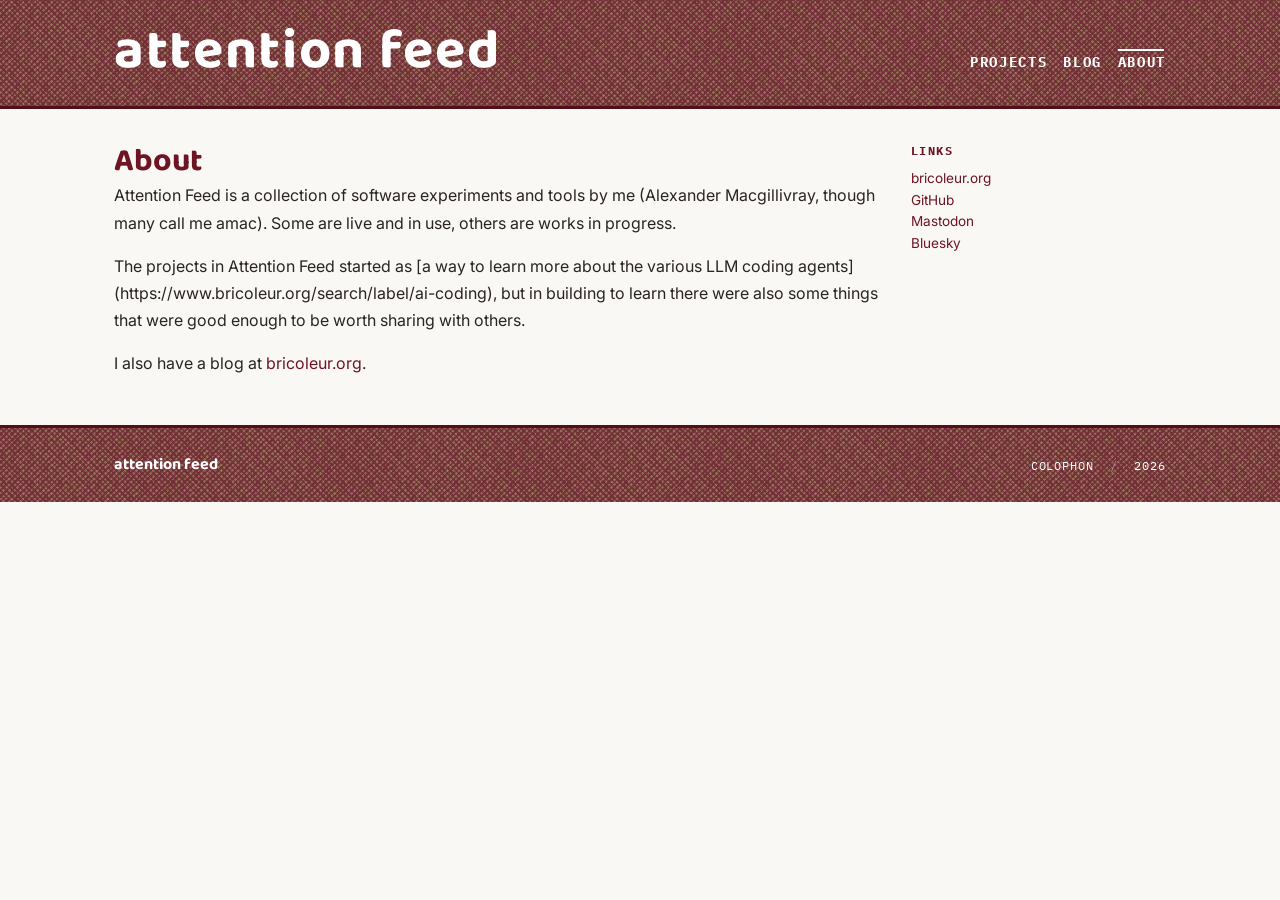
==== about/index.html @ c85bebb9 "deploy: amac0/attentionfeed-homepage@1916b264f7fe1c40ddc8b1e93545f2f1f9b22d26" ====
<!DOCTYPE html><html lang="en"> <head><meta charset="UTF-8"><meta name="viewport" content="width=device-width, initial-scale=1.0"><title>About — Attention Feed</title><link rel="preconnect" href="https://fonts.googleapis.com"><link rel="preconnect" href="https://fonts.gstatic.com" crossorigin><link href="https://fonts.googleapis.com/css2?family=Baloo+2:wght@700&family=Inter:wght@400;700&family=IBM+Plex+Mono:wght@400;700&display=swap" rel="stylesheet"><link rel="stylesheet" href="/_astro/BaseLayout.Ck1KmaOR.css">
<style>p[data-astro-cid-kh7btl4r]{margin-bottom:var(--space-4);line-height:1.7}
</style></head> <body> <header class="site-header" data-astro-cid-3ef6ksr2> <div class="site-header-bg" data-astro-cid-3ef6ksr2></div> <div class="header-inner" data-astro-cid-3ef6ksr2> <a href="/" class="site-title" data-astro-cid-3ef6ksr2>attention feed</a> <nav class="site-nav" aria-label="Main navigation" data-astro-cid-3ef6ksr2> <button class="nav-toggle" aria-expanded="false" aria-controls="nav-menu" data-astro-cid-3ef6ksr2> <span class="nav-toggle-label" data-astro-cid-3ef6ksr2>About</span> <span class="nav-toggle-arrow" aria-hidden="true" data-astro-cid-3ef6ksr2>▾</span> </button> <ul id="nav-menu" class="nav-menu" data-astro-cid-3ef6ksr2> <li data-astro-cid-3ef6ksr2> <a href="/" class="nav-link" data-astro-cid-3ef6ksr2> Projects </a> </li><li data-astro-cid-3ef6ksr2> <a href="/blog" class="nav-link" data-astro-cid-3ef6ksr2> Blog </a> </li><li data-astro-cid-3ef6ksr2> <a href="/about" class="nav-link active" aria-current="page" data-astro-cid-3ef6ksr2> About </a> </li> </ul> </nav> </div> </header>  <script type="module">const t=document.querySelector(".nav-toggle"),n=document.querySelector(".nav-menu");t?.addEventListener("click",()=>{const e=n?.classList.toggle("open");t.setAttribute("aria-expanded",String(e))});document.addEventListener("click",e=>{!t?.contains(e.target)&&!n?.contains(e.target)&&(n?.classList.remove("open"),t?.setAttribute("aria-expanded","false"))});</script>  <div class="page-layout" data-astro-cid-kh7btl4r> <main class="main-content" data-astro-cid-kh7btl4r> <h1 data-astro-cid-kh7btl4r>About</h1> <p data-astro-cid-kh7btl4r>
Attention Feed is a collection of software experiments and tools
                by me (Alexander Macgillivray, though many call me amac). Some
                are live and in use, others are works in progress.
</p> <p data-astro-cid-kh7btl4r>
The projects in Attention Feed started as [a way to learn more
                about the various LLM coding
                agents](https://www.bricoleur.org/search/label/ai-coding), but
                in building to learn there were also some things that were good
                enough to be worth sharing with others.
</p> <p data-astro-cid-kh7btl4r>
I also have a blog at <a href="https://www.bricoleur.org/" data-astro-cid-kh7btl4r>bricoleur.org</a>.
</p> </main> <aside class="sidebar">  <div class="sidebar-widget"> <h4>Links</h4> <div><a href="https://www.bricoleur.org/" target="_blank" rel="noopener">bricoleur.org</a></div><div><a href="https://github.com/" target="_blank" rel="noopener">GitHub</a></div><div><a href="https://mastodon.social/" target="_blank" rel="noopener">Mastodon</a></div><div><a href="https://bsky.app/" target="_blank" rel="noopener">Bluesky</a></div> </div>  </aside> </div>  <footer class="site-footer" data-astro-cid-sz7xmlte> <div class="footer-inner" data-astro-cid-sz7xmlte> <span class="footer-name" data-astro-cid-sz7xmlte>attention feed</span> <span class="footer-links" data-astro-cid-sz7xmlte> <a href="/colophon" data-astro-cid-sz7xmlte>Colophon</a> <span class="separator" data-astro-cid-sz7xmlte>/</span> <span data-astro-cid-sz7xmlte>2026</span> </span> </div> </footer> </body></html>
---- _astro/BaseLayout.Ck1KmaOR.css ----
.site-header[data-astro-cid-3ef6ksr2]{position:relative;border-bottom:3px solid #501018;z-index:100}.site-header-bg[data-astro-cid-3ef6ksr2]{position:absolute;inset:0;overflow:hidden;z-index:0}.site-header-bg[data-astro-cid-3ef6ksr2]:before{content:"";position:absolute;top:50%;left:50%;width:300vmax;height:300vmax;background-color:var(--color-benday-bg);background-image:var(--benday-pattern);background-repeat:repeat;transform:translate(-50%,-50%) rotate(45deg)}.header-inner[data-astro-cid-3ef6ksr2]{position:relative;z-index:1;max-width:1100px;margin:0 auto;padding:var(--space-5) var(--space-5);display:flex;align-items:baseline;justify-content:space-between}.site-title[data-astro-cid-3ef6ksr2]{font-family:"Baloo 2",cursive;font-weight:700;font-size:var(--text-3xl);letter-spacing:.03em;color:#fff;text-decoration:none;line-height:1}.site-title[data-astro-cid-3ef6ksr2]:hover{text-decoration:none}.nav-menu[data-astro-cid-3ef6ksr2]{list-style:none;display:flex;gap:0}.nav-link[data-astro-cid-3ef6ksr2]{font-family:IBM Plex Mono,monospace;font-weight:700;font-size:var(--text-sm);text-transform:uppercase;letter-spacing:.12em;color:#fff;text-decoration:none;opacity:1;padding:var(--space-2) 0 var(--space-2) var(--space-4);display:inline-block}.nav-link[data-astro-cid-3ef6ksr2]:hover{opacity:1;text-decoration:none}.nav-link[data-astro-cid-3ef6ksr2].active{opacity:1;position:relative}.nav-link[data-astro-cid-3ef6ksr2].active:before{content:"";position:absolute;top:.35em;left:var(--space-4);right:.12em;height:2px;background:#fff}.nav-toggle[data-astro-cid-3ef6ksr2]{display:none;background:none;border:none;color:#fff;font-family:IBM Plex Mono,monospace;font-weight:400;font-size:var(--text-sm);text-transform:uppercase;letter-spacing:.12em;cursor:pointer;gap:var(--space-1);align-items:center;padding:var(--space-2) 0}@media(max-width:768px){.header-inner[data-astro-cid-3ef6ksr2]{padding:var(--space-4) var(--space-5)}.site-title[data-astro-cid-3ef6ksr2]{font-size:var(--text-2xl)}.nav-toggle[data-astro-cid-3ef6ksr2]{display:flex}.nav-menu[data-astro-cid-3ef6ksr2]{display:none;position:absolute;top:100%;right:var(--space-5);flex-direction:column;overflow:hidden;padding:var(--space-2) 0;box-shadow:0 4px 8px #0003;z-index:9999;background-color:var(--color-bg)}.nav-link[data-astro-cid-3ef6ksr2]{color:var(--color-primary)}.nav-link[data-astro-cid-3ef6ksr2].active:before{display:none}.nav-menu[data-astro-cid-3ef6ksr2].open{display:flex}.nav-menu[data-astro-cid-3ef6ksr2] li[data-astro-cid-3ef6ksr2]{padding:var(--space-1) var(--space-4)}.header-inner[data-astro-cid-3ef6ksr2]{position:relative}}.site-footer[data-astro-cid-sz7xmlte]{position:relative;overflow:hidden;border-top:3px solid #501018;font-family:IBM Plex Mono,monospace;font-size:var(--text-xs);color:#fff}.site-footer[data-astro-cid-sz7xmlte]:before{content:"";position:absolute;top:50%;left:50%;width:300vmax;height:300vmax;background-color:var(--color-benday-bg);background-image:var(--benday-pattern);background-repeat:repeat;transform:translate(-50%,-50%) rotate(45deg);z-index:0}.footer-inner[data-astro-cid-sz7xmlte]{position:relative;z-index:1;max-width:1100px;margin:0 auto;padding:var(--space-5) var(--space-5);display:flex;justify-content:space-between;align-items:center}.footer-name[data-astro-cid-sz7xmlte]{font-family:"Baloo 2",cursive;font-weight:700;font-size:var(--text-base);color:#fff}.footer-links[data-astro-cid-sz7xmlte]{text-transform:uppercase;letter-spacing:.08em}.separator[data-astro-cid-sz7xmlte]{margin:0 var(--space-2);opacity:.4}a[data-astro-cid-sz7xmlte]{color:#fff}a[data-astro-cid-sz7xmlte]:hover{color:#fff;text-decoration:none}:root{--color-primary: #6e1423;--color-benday-bg: #A08060;--benday-pattern: url(data:image/svg+xml,%3Csvg%20xmlns%3D%22http%3A%2F%2Fwww.w3.org%2F2000%2Fsvg%22%20width%3D%2220%22%20height%3D%2220%22%3E%3Cpath%20d%3D%22M1.32%2C-0.43%20Q1.98%2C-0.62%202.64%2C-0.43%20Q3.30%2C-0.24%203.80%2C0.24%20Q4.29%2C0.72%204.51%2C1.39%20Q4.72%2C2.05%204.52%2C2.73%20Q4.31%2C3.40%203.83%2C3.91%20Q3.34%2C4.41%202.66%2C4.58%20Q1.98%2C4.75%201.29%2C4.59%20Q0.61%2C4.43%200.14%2C3.91%20Q-0.33%2C3.38%20-0.51%2C2.72%20Q-0.69%2C2.05%20-0.55%2C1.37%20Q-0.40%2C0.68%200.13%2C0.22%20Q0.66%2C-0.24%201.32%2C-0.43Z%22%20fill%3D%22%23722F37%22%20opacity%3D%220.05%22%2F%3E%3Cpath%20d%3D%22M1.37%2C-0.10%20Q1.98%2C-0.14%202.51%2C0.04%20Q3.04%2C0.22%203.59%2C0.51%20Q4.13%2C0.81%204.10%2C1.43%20Q4.06%2C2.05%203.99%2C2.61%20Q3.91%2C3.17%203.54%2C3.64%20Q3.17%2C4.11%202.57%2C4.11%20Q1.98%2C4.11%201.42%2C4.05%20Q0.86%2C3.99%200.60%2C3.50%20Q0.33%2C3.01%20-0.00%2C2.53%20Q-0.33%2C2.05%20-0.04%2C1.56%20Q0.26%2C1.06%200.51%2C0.50%20Q0.76%2C-0.06%201.37%2C-0.10Z%22%20fill%3D%22%23722F37%22%2F%3E%3Cpath%20d%3D%22M5.29%2C-0.42%20Q5.95%2C-0.54%206.59%2C-0.39%20Q7.22%2C-0.24%207.68%2C0.23%20Q8.14%2C0.70%208.33%2C1.34%20Q8.53%2C1.97%208.36%2C2.62%20Q8.19%2C3.26%207.72%2C3.75%20Q7.25%2C4.23%206.60%2C4.41%20Q5.95%2C4.59%205.30%2C4.40%20Q4.65%2C4.22%204.20%2C3.73%20Q3.75%2C3.24%203.58%2C2.60%20Q3.42%2C1.97%203.58%2C1.33%20Q3.74%2C0.69%204.19%2C0.20%20Q4.64%2C-0.30%205.29%2C-0.42Z%22%20fill%3D%22%23722F37%22%20opacity%3D%220.05%22%2F%3E%3Cpath%20d%3D%22M5.45%2C0.14%20Q5.95%2C0.03%206.46%2C0.11%20Q6.98%2C0.19%207.22%2C0.64%20Q7.46%2C1.09%207.73%2C1.53%20Q8.00%2C1.97%207.87%2C2.49%20Q7.74%2C3.00%207.31%2C3.29%20Q6.87%2C3.57%206.41%2C3.90%20Q5.95%2C4.23%205.42%2C4.02%20Q4.89%2C3.81%204.49%2C3.42%20Q4.09%2C3.04%203.84%2C2.50%20Q3.59%2C1.97%203.90%2C1.46%20Q4.20%2C0.96%204.58%2C0.61%20Q4.96%2C0.26%205.45%2C0.14Z%22%20fill%3D%22%23722F37%22%2F%3E%3Cpath%20d%3D%22M9.44%2C-0.34%20Q10.04%2C-0.52%2010.64%2C-0.34%20Q11.24%2C-0.16%2011.70%2C0.27%20Q12.15%2C0.70%2012.29%2C1.31%20Q12.43%2C1.92%2012.28%2C2.52%20Q12.14%2C3.13%2011.69%2C3.57%20Q11.24%2C4.00%2010.64%2C4.22%20Q10.04%2C4.43%209.42%2C4.25%20Q8.80%2C4.07%208.39%2C3.59%20Q7.99%2C3.10%207.76%2C2.51%20Q7.53%2C1.92%207.75%2C1.32%20Q7.96%2C0.72%208.40%2C0.28%20Q8.85%2C-0.15%209.44%2C-0.34Z%22%20fill%3D%22%23722F37%22%20opacity%3D%220.05%22%2F%3E%3Cpath%20d%3D%22M9.63%2C0.13%20Q10.04%2C-0.23%2010.55%2C-0.03%20Q11.05%2C0.17%2011.48%2C0.51%20Q11.91%2C0.84%2011.92%2C1.38%20Q11.93%2C1.92%2011.71%2C2.34%20Q11.49%2C2.76%2011.33%2C3.31%20Q11.16%2C3.86%2010.60%2C3.75%20Q10.04%2C3.63%209.52%2C3.68%20Q9.00%2C3.73%208.72%2C3.29%20Q8.44%2C2.84%208.34%2C2.38%20Q8.23%2C1.92%208.42%2C1.50%20Q8.61%2C1.09%208.91%2C0.79%20Q9.22%2C0.50%209.63%2C0.13Z%22%20fill%3D%22%23722F37%22%2F%3E%3Cpath%20d%3D%22M13.33%2C-0.46%20Q13.99%2C-0.59%2014.64%2C-0.43%20Q15.29%2C-0.28%2015.76%2C0.19%20Q16.24%2C0.67%2016.43%2C1.31%20Q16.63%2C1.96%2016.41%2C2.60%20Q16.20%2C3.24%2015.74%2C3.72%20Q15.28%2C4.20%2014.64%2C4.37%20Q13.99%2C4.55%2013.35%2C4.37%20Q12.71%2C4.19%2012.21%2C3.73%20Q11.71%2C3.28%2011.59%2C2.62%20Q11.48%2C1.96%2011.62%2C1.32%20Q11.77%2C0.68%2012.22%2C0.17%20Q12.66%2C-0.33%2013.33%2C-0.46Z%22%20fill%3D%22%23722F37%22%20opacity%3D%220.05%22%2F%3E%3Cpath%20d%3D%22M13.47%2C0.08%20Q13.99%2C-0.01%2014.57%2C-0.03%20Q15.15%2C-0.05%2015.42%2C0.47%20Q15.69%2C0.98%2015.94%2C1.47%20Q16.20%2C1.96%2015.87%2C2.41%20Q15.55%2C2.86%2015.34%2C3.40%20Q15.13%2C3.93%2014.56%2C4.08%20Q13.99%2C4.24%2013.55%2C3.87%20Q13.10%2C3.50%2012.68%2C3.23%20Q12.25%2C2.97%2012.03%2C2.46%20Q11.80%2C1.96%2011.89%2C1.38%20Q11.98%2C0.80%2012.47%2C0.48%20Q12.95%2C0.17%2013.47%2C0.08Z%22%20fill%3D%22%23722F37%22%2F%3E%3Cpath%20d%3D%22M17.45%2C-0.40%20Q18.08%2C-0.57%2018.71%2C-0.42%20Q19.35%2C-0.26%2019.77%2C0.23%20Q20.18%2C0.72%2020.39%2C1.33%20Q20.59%2C1.94%2020.42%2C2.56%20Q20.26%2C3.19%2019.78%2C3.63%20Q19.31%2C4.06%2018.69%2C4.24%20Q18.08%2C4.42%2017.47%2C4.24%20Q16.86%2C4.05%2016.40%2C3.61%20Q15.94%2C3.17%2015.77%2C2.55%20Q15.61%2C1.94%2015.79%2C1.33%20Q15.97%2C0.72%2016.40%2C0.24%20Q16.83%2C-0.23%2017.45%2C-0.40Z%22%20fill%3D%22%23722F37%22%20opacity%3D%220.05%22%2F%3E%3Cpath%20d%3D%22M17.53%2C-0.05%20Q18.08%2C-0.15%2018.61%2C-0.02%20Q19.13%2C0.11%2019.39%2C0.57%20Q19.64%2C1.03%2019.96%2C1.48%20Q20.27%2C1.94%2019.98%2C2.40%20Q19.69%2C2.87%2019.36%2C3.21%20Q19.02%2C3.56%2018.55%2C3.67%20Q18.08%2C3.78%2017.56%2C3.76%20Q17.04%2C3.73%2016.79%2C3.28%20Q16.53%2C2.83%2016.24%2C2.38%20Q15.95%2C1.94%2016.28%2C1.51%20Q16.62%2C1.09%2016.80%2C0.57%20Q16.99%2C0.04%2017.53%2C-0.05Z%22%20fill%3D%22%23722F37%22%2F%3E%3Cpath%20d%3D%22M1.34%2C3.47%20Q2.01%2C3.29%202.66%2C3.48%20Q3.32%2C3.67%203.83%2C4.14%20Q4.33%2C4.60%204.53%2C5.28%20Q4.73%2C5.95%204.56%2C6.64%20Q4.39%2C7.32%203.86%2C7.78%20Q3.32%2C8.23%202.66%2C8.43%20Q2.01%2C8.64%201.32%2C8.47%20Q0.64%2C8.31%200.17%2C7.80%20Q-0.31%2C7.28%20-0.48%2C6.61%20Q-0.66%2C5.95%20-0.48%2C5.28%20Q-0.31%2C4.61%200.19%2C4.13%20Q0.68%2C3.65%201.34%2C3.47Z%22%20fill%3D%22%23722F37%22%20opacity%3D%220.05%22%2F%3E%3Cpath%20d%3D%22M1.46%2C3.79%20Q2.01%2C3.53%202.50%2C3.87%20Q3.00%2C4.22%203.52%2C4.50%20Q4.03%2C4.78%204.08%2C5.36%20Q4.13%2C5.95%204.15%2C6.57%20Q4.17%2C7.20%203.61%2C7.48%20Q3.05%2C7.76%202.53%2C7.94%20Q2.01%2C8.12%201.43%2C8.03%20Q0.86%2C7.94%200.55%2C7.45%20Q0.24%2C6.97%200.20%2C6.46%20Q0.16%2C5.95%200.28%2C5.48%20Q0.40%2C5.02%200.65%2C4.53%20Q0.91%2C4.05%201.46%2C3.79Z%22%20fill%3D%22%23722F37%22%2F%3E%3Cpath%20d%3D%22M5.26%2C3.46%20Q5.93%2C3.22%206.61%2C3.47%20Q7.28%2C3.71%207.81%2C4.18%20Q8.35%2C4.65%208.48%2C5.35%20Q8.61%2C6.04%208.43%2C6.71%20Q8.24%2C7.37%207.77%2C7.90%20Q7.31%2C8.43%206.62%2C8.62%20Q5.93%2C8.82%205.24%2C8.63%20Q4.55%2C8.44%204.09%2C7.91%20Q3.62%2C7.38%203.37%2C6.71%20Q3.12%2C6.04%203.33%2C5.35%20Q3.55%2C4.67%204.07%2C4.19%20Q4.59%2C3.71%205.26%2C3.46Z%22%20fill%3D%22%23722F37%22%20opacity%3D%220.05%22%2F%3E%3Cpath%20d%3D%22M5.43%2C4.06%20Q5.93%2C3.83%206.50%2C3.96%20Q7.06%2C4.09%207.54%2C4.46%20Q8.02%2C4.84%208.01%2C5.44%20Q7.99%2C6.04%207.81%2C6.53%20Q7.63%2C7.02%207.27%2C7.38%20Q6.91%2C7.73%206.42%2C7.96%20Q5.93%2C8.19%205.45%2C7.95%20Q4.97%2C7.72%204.64%2C7.35%20Q4.31%2C6.98%203.85%2C6.51%20Q3.40%2C6.04%203.72%2C5.50%20Q4.04%2C4.95%204.48%2C4.62%20Q4.92%2C4.29%205.43%2C4.06Z%22%20fill%3D%22%23722F37%22%2F%3E%3Cpath%20d%3D%22M9.38%2C3.60%20Q10.02%2C3.40%2010.66%2C3.60%20Q11.31%2C3.80%2011.80%2C4.25%20Q12.30%2C4.70%2012.47%2C5.36%20Q12.65%2C6.02%2012.50%2C6.69%20Q12.35%2C7.36%2011.84%2C7.83%20Q11.33%2C8.29%2010.68%2C8.50%20Q10.02%2C8.70%209.35%2C8.53%20Q8.68%2C8.35%208.20%2C7.85%20Q7.73%2C7.34%207.57%2C6.68%20Q7.41%2C6.02%207.60%2C5.37%20Q7.79%2C4.73%208.27%2C4.26%20Q8.75%2C3.80%209.38%2C3.60Z%22%20fill%3D%22%23722F37%22%20opacity%3D%220.05%22%2F%3E%3Cpath%20d%3D%22M9.48%2C3.91%20Q10.02%2C3.68%2010.53%2C3.97%20Q11.04%2C4.26%2011.50%2C4.58%20Q11.96%2C4.90%2012.02%2C5.46%20Q12.08%2C6.02%2011.93%2C6.52%20Q11.78%2C7.03%2011.45%2C7.48%20Q11.13%2C7.93%2010.58%2C8.16%20Q10.02%2C8.38%209.46%2C8.18%20Q8.89%2C7.97%208.45%2C7.58%20Q8.01%2C7.18%208.11%2C6.60%20Q8.22%2C6.02%208.17%2C5.47%20Q8.13%2C4.92%208.54%2C4.53%20Q8.94%2C4.15%209.48%2C3.91Z%22%20fill%3D%22%23722F37%22%2F%3E%3Cpath%20d%3D%22M13.32%2C3.53%20Q13.98%2C3.36%2014.67%2C3.48%20Q15.35%2C3.61%2015.79%2C4.14%20Q16.23%2C4.68%2016.40%2C5.33%20Q16.57%2C5.97%2016.42%2C6.63%20Q16.27%2C7.29%2015.78%2C7.77%20Q15.30%2C8.25%2014.64%2C8.43%20Q13.98%2C8.61%2013.34%2C8.41%20Q12.69%2C8.21%2012.16%2C7.77%20Q11.64%2C7.33%2011.46%2C6.65%20Q11.29%2C5.97%2011.46%2C5.29%20Q11.62%2C4.61%2012.14%2C4.15%20Q12.67%2C3.69%2013.32%2C3.53Z%22%20fill%3D%22%23722F37%22%20opacity%3D%220.05%22%2F%3E%3Cpath%20d%3D%22M13.48%2C4.17%20Q13.98%2C4.10%2014.43%2C4.26%20Q14.88%2C4.43%2015.47%2C4.60%20Q16.06%2C4.77%2016.23%2C5.37%20Q16.39%2C5.97%2016.16%2C6.54%20Q15.93%2C7.10%2015.51%2C7.49%20Q15.09%2C7.88%2014.53%2C8.14%20Q13.98%2C8.40%2013.51%2C8.00%20Q13.04%2C7.60%2012.57%2C7.33%20Q12.10%2C7.06%2011.98%2C6.52%20Q11.86%2C5.97%2012.05%2C5.47%20Q12.24%2C4.97%2012.61%2C4.60%20Q12.98%2C4.24%2013.48%2C4.17Z%22%20fill%3D%22%23722F37%22%2F%3E%3Cpath%20d%3D%22M17.42%2C3.57%20Q18.06%2C3.35%2018.71%2C3.55%20Q19.36%2C3.76%2019.87%2C4.22%20Q20.38%2C4.67%2020.50%2C5.34%20Q20.61%2C6.01%2020.51%2C6.69%20Q20.40%2C7.36%2019.88%2C7.80%20Q19.35%2C8.25%2018.71%2C8.44%20Q18.06%2C8.63%2017.43%2C8.43%20Q16.79%2C8.22%2016.29%2C7.77%20Q15.78%2C7.33%2015.64%2C6.67%20Q15.49%2C6.01%2015.62%2C5.34%20Q15.74%2C4.67%2016.26%2C4.23%20Q16.78%2C3.78%2017.42%2C3.57Z%22%20fill%3D%22%23722F37%22%20opacity%3D%220.05%22%2F%3E%3Cpath%20d%3D%22M17.50%2C3.85%20Q18.06%2C3.64%2018.64%2C3.83%20Q19.22%2C4.01%2019.42%2C4.56%20Q19.61%2C5.12%2019.95%2C5.56%20Q20.28%2C6.01%2020.22%2C6.61%20Q20.15%2C7.22%2019.60%2C7.47%20Q19.06%2C7.73%2018.56%2C8.06%20Q18.06%2C8.39%2017.59%2C8.02%20Q17.12%2C7.66%2016.64%2C7.38%20Q16.17%2C7.10%2015.97%2C6.56%20Q15.77%2C6.01%2016.12%2C5.55%20Q16.47%2C5.09%2016.70%2C4.58%20Q16.94%2C4.06%2017.50%2C3.85Z%22%20fill%3D%22%23722F37%22%2F%3E%3Cpath%20d%3D%22M1.36%2C7.63%20Q1.99%2C7.44%202.63%2C7.62%20Q3.27%2C7.81%203.76%2C8.26%20Q4.24%2C8.72%204.41%2C9.37%20Q4.58%2C10.02%204.36%2C10.64%20Q4.14%2C11.26%203.69%2C11.73%20Q3.25%2C12.20%202.62%2C12.35%20Q1.99%2C12.50%201.34%2C12.39%20Q0.69%2C12.27%200.27%2C11.77%20Q-0.15%2C11.26%20-0.33%2C10.64%20Q-0.51%2C10.02%20-0.37%2C9.38%20Q-0.24%2C8.74%200.24%2C8.28%20Q0.72%2C7.83%201.36%2C7.63Z%22%20fill%3D%22%23722F37%22%20opacity%3D%220.05%22%2F%3E%3Cpath%20d%3D%22M1.49%2C8.27%20Q1.99%2C8.25%202.48%2C8.29%20Q2.96%2C8.34%203.37%2C8.66%20Q3.78%2C8.99%203.83%2C9.51%20Q3.87%2C10.02%203.85%2C10.56%20Q3.83%2C11.09%203.40%2C11.40%20Q2.96%2C11.71%202.48%2C11.77%20Q1.99%2C11.82%201.53%2C11.73%20Q1.06%2C11.63%200.58%2C11.37%20Q0.09%2C11.12%200.17%2C10.57%20Q0.24%2C10.02%200.34%2C9.58%20Q0.44%2C9.13%200.72%2C8.71%20Q0.99%2C8.30%201.49%2C8.27Z%22%20fill%3D%22%23722F37%22%2F%3E%3Cpath%20d%3D%22M5.32%2C7.74%20Q5.95%2C7.58%206.61%2C7.69%20Q7.27%2C7.81%207.73%2C8.31%20Q8.18%2C8.81%208.37%2C9.46%20Q8.56%2C10.10%208.37%2C10.75%20Q8.19%2C11.40%207.70%2C11.84%20Q7.21%2C12.29%206.58%2C12.45%20Q5.95%2C12.62%205.29%2C12.49%20Q4.64%2C12.37%204.16%2C11.89%20Q3.68%2C11.41%203.52%2C10.76%20Q3.35%2C10.10%203.53%2C9.46%20Q3.71%2C8.81%204.20%2C8.36%20Q4.68%2C7.91%205.32%2C7.74Z%22%20fill%3D%22%23722F37%22%20opacity%3D%220.05%22%2F%3E%3Cpath%20d%3D%22M5.43%2C8.08%20Q5.95%2C7.85%206.43%2C8.14%20Q6.92%2C8.43%207.41%2C8.70%20Q7.91%2C8.97%208.08%2C9.54%20Q8.24%2C10.10%207.93%2C10.59%20Q7.62%2C11.07%207.25%2C11.39%20Q6.88%2C11.71%206.41%2C11.87%20Q5.95%2C12.02%205.45%2C11.92%20Q4.96%2C11.81%204.55%2C11.48%20Q4.15%2C11.14%203.89%2C10.62%20Q3.64%2C10.10%203.87%2C9.57%20Q4.10%2C9.04%204.51%2C8.67%20Q4.91%2C8.30%205.43%2C8.08Z%22%20fill%3D%22%23722F37%22%2F%3E%3Cpath%20d%3D%22M9.48%2C7.70%20Q10.10%2C7.48%2010.73%2C7.68%20Q11.36%2C7.88%2011.84%2C8.33%20Q12.32%2C8.78%2012.49%2C9.42%20Q12.66%2C10.07%2012.47%2C10.69%20Q12.28%2C11.32%2011.82%2C11.79%20Q11.36%2C12.26%2010.73%2C12.40%20Q10.10%2C12.55%209.47%2C12.39%20Q8.85%2C12.23%208.37%2C11.78%20Q7.89%2C11.34%207.76%2C10.70%20Q7.63%2C10.07%207.80%2C9.45%20Q7.97%2C8.84%208.41%2C8.38%20Q8.86%2C7.92%209.48%2C7.70Z%22%20fill%3D%22%23722F37%22%20opacity%3D%220.05%22%2F%3E%3Cpath%20d%3D%22M9.63%2C8.10%20Q10.10%2C7.75%2010.67%2C7.91%20Q11.25%2C8.07%2011.45%2C8.62%20Q11.65%2C9.17%2011.92%2C9.62%20Q12.19%2C10.07%2011.93%2C10.52%20Q11.66%2C10.97%2011.39%2C11.40%20Q11.12%2C11.84%2010.61%2C11.91%20Q10.10%2C11.98%209.53%2C11.99%20Q8.97%2C12.01%208.66%2C11.54%20Q8.35%2C11.07%208.26%2C10.57%20Q8.16%2C10.07%208.30%2C9.59%20Q8.44%2C9.11%208.80%2C8.78%20Q9.16%2C8.45%209.63%2C8.10Z%22%20fill%3D%22%23722F37%22%2F%3E%3Cpath%20d%3D%22M13.40%2C7.63%20Q14.06%2C7.51%2014.69%2C7.67%20Q15.32%2C7.83%2015.79%2C8.29%20Q16.26%2C8.75%2016.39%2C9.39%20Q16.53%2C10.02%2016.38%2C10.65%20Q16.23%2C11.27%2015.77%2C11.75%20Q15.32%2C12.22%2014.69%2C12.38%20Q14.06%2C12.55%2013.42%2C12.39%20Q12.78%2C12.23%2012.34%2C11.75%20Q11.90%2C11.27%2011.70%2C10.64%20Q11.49%2C10.02%2011.66%2C9.38%20Q11.83%2C8.74%2012.29%2C8.25%20Q12.75%2C7.76%2013.40%2C7.63Z%22%20fill%3D%22%23722F37%22%20opacity%3D%220.05%22%2F%3E%3Cpath%20d%3D%22M13.63%2C8.34%20Q14.06%2C8.15%2014.57%2C8.19%20Q15.09%2C8.23%2015.42%2C8.64%20Q15.74%2C9.05%2015.79%2C9.54%20Q15.85%2C10.02%2015.83%2C10.53%20Q15.80%2C11.03%2015.44%2C11.41%20Q15.08%2C11.79%2014.57%2C11.89%20Q14.06%2C11.99%2013.58%2C11.82%20Q13.11%2C11.65%2012.78%2C11.31%20Q12.44%2C10.96%2012.12%2C10.49%20Q11.81%2C10.02%2012.17%2C9.58%20Q12.54%2C9.15%2012.87%2C8.84%20Q13.20%2C8.53%2013.63%2C8.34Z%22%20fill%3D%22%23722F37%22%2F%3E%3Cpath%20d%3D%22M17.32%2C7.76%20Q17.92%2C7.61%2018.54%2C7.73%20Q19.16%2C7.84%2019.58%2C8.32%20Q19.99%2C8.80%2020.14%2C9.40%20Q20.30%2C9.99%2020.14%2C10.59%20Q19.99%2C11.19%2019.56%2C11.64%20Q19.13%2C12.09%2018.53%2C12.22%20Q17.92%2C12.36%2017.33%2C12.21%20Q16.73%2C12.06%2016.29%2C11.63%20Q15.85%2C11.19%2015.70%2C10.59%20Q15.55%2C9.99%2015.70%2C9.40%20Q15.86%2C8.80%2016.28%2C8.35%20Q16.71%2C7.90%2017.32%2C7.76Z%22%20fill%3D%22%23722F37%22%20opacity%3D%220.05%22%2F%3E%3Cpath%20d%3D%22M17.46%2C8.20%20Q17.92%2C8.01%2018.39%2C8.20%20Q18.85%2C8.38%2019.16%2C8.74%20Q19.47%2C9.10%2019.59%2C9.55%20Q19.71%2C9.99%2019.71%2C10.51%20Q19.71%2C11.03%2019.23%2C11.23%20Q18.75%2C11.44%2018.34%2C11.80%20Q17.92%2C12.17%2017.38%2C12.02%20Q16.83%2C11.88%2016.66%2C11.35%20Q16.49%2C10.82%2016.11%2C10.41%20Q15.74%2C9.99%2016.07%2C9.56%20Q16.40%2C9.12%2016.70%2C8.76%20Q17.00%2C8.40%2017.46%2C8.20Z%22%20fill%3D%22%23722F37%22%2F%3E%3Cpath%20d%3D%22M1.39%2C11.54%20Q2.07%2C11.41%202.73%2C11.57%20Q3.39%2C11.72%203.88%2C12.20%20Q4.37%2C12.68%204.59%2C13.34%20Q4.81%2C14.01%204.61%2C14.68%20Q4.42%2C15.36%203.89%2C15.81%20Q3.37%2C16.25%202.72%2C16.45%20Q2.07%2C16.65%201.41%2C16.48%20Q0.74%2C16.31%200.27%2C15.81%20Q-0.19%2C15.31%20-0.42%2C14.66%20Q-0.64%2C14.01%20-0.45%2C13.34%20Q-0.25%2C12.67%200.23%2C12.17%20Q0.72%2C11.66%201.39%2C11.54Z%22%20fill%3D%22%23722F37%22%20opacity%3D%220.05%22%2F%3E%3Cpath%20d%3D%22M1.61%2C12.06%20Q2.07%2C11.69%202.67%2C11.81%20Q3.27%2C11.92%203.68%2C12.38%20Q4.08%2C12.84%204.26%2C13.43%20Q4.44%2C14.01%204.14%2C14.52%20Q3.85%2C15.03%203.42%2C15.32%20Q3.00%2C15.61%202.54%2C15.74%20Q2.07%2C15.87%201.47%2C15.98%20Q0.87%2C16.09%200.65%2C15.52%20Q0.43%2C14.95%200.30%2C14.48%20Q0.16%2C14.01%200.28%2C13.52%20Q0.39%2C13.04%200.78%2C12.73%20Q1.16%2C12.43%201.61%2C12.06Z%22%20fill%3D%22%23722F37%22%2F%3E%3Cpath%20d%3D%22M5.41%2C11.63%20Q6.02%2C11.46%206.64%2C11.62%20Q7.26%2C11.77%207.68%2C12.25%20Q8.09%2C12.73%208.31%2C13.33%20Q8.53%2C13.93%208.33%2C14.53%20Q8.12%2C15.14%207.70%2C15.63%20Q7.29%2C16.12%206.65%2C16.25%20Q6.02%2C16.37%205.41%2C16.21%20Q4.80%2C16.04%204.32%2C15.62%20Q3.84%2C15.19%203.72%2C14.56%20Q3.61%2C13.93%203.75%2C13.31%20Q3.89%2C12.70%204.34%2C12.25%20Q4.79%2C11.80%205.41%2C11.63Z%22%20fill%3D%22%23722F37%22%20opacity%3D%220.05%22%2F%3E%3Cpath%20d%3D%22M5.57%2C12.04%20Q6.02%2C11.70%206.57%2C11.86%20Q7.12%2C12.02%207.36%2C12.52%20Q7.60%2C13.02%207.66%2C13.47%20Q7.72%2C13.93%207.61%2C14.36%20Q7.51%2C14.79%207.19%2C15.10%20Q6.87%2C15.41%206.45%2C15.72%20Q6.02%2C16.04%205.53%2C15.84%20Q5.04%2C15.64%204.76%2C15.23%20Q4.48%2C14.82%204.35%2C14.37%20Q4.23%2C13.93%204.32%2C13.46%20Q4.41%2C13.00%204.77%2C12.69%20Q5.12%2C12.37%205.57%2C12.04Z%22%20fill%3D%22%23722F37%22%2F%3E%3Cpath%20d%3D%22M9.23%2C11.54%20Q9.89%2C11.36%2010.58%2C11.49%20Q11.26%2C11.62%2011.71%2C12.16%20Q12.15%2C12.70%2012.35%2C13.35%20Q12.56%2C14.00%2012.35%2C14.65%20Q12.15%2C15.31%2011.67%2C15.79%20Q11.20%2C16.27%2010.54%2C16.51%20Q9.89%2C16.75%209.20%2C16.57%20Q8.51%2C16.39%208.03%2C15.87%20Q7.55%2C15.35%207.40%2C14.68%20Q7.25%2C14.00%207.41%2C13.33%20Q7.57%2C12.66%208.07%2C12.19%20Q8.57%2C11.73%209.23%2C11.54Z%22%20fill%3D%22%23722F37%22%20opacity%3D%220.05%22%2F%3E%3Cpath%20d%3D%22M9.41%2C11.99%20Q9.89%2C11.65%2010.39%2C11.95%20Q10.90%2C12.25%2011.20%2C12.66%20Q11.51%2C13.07%2011.62%2C13.54%20Q11.74%2C14.00%2011.87%2C14.61%20Q12.01%2C15.23%2011.52%2C15.61%20Q11.03%2C15.99%2010.46%2C15.93%20Q9.89%2C15.87%209.38%2C15.82%20Q8.87%2C15.77%208.33%2C15.49%20Q7.79%2C15.22%207.64%2C14.61%20Q7.49%2C14.00%207.71%2C13.44%20Q7.93%2C12.87%208.43%2C12.60%20Q8.93%2C12.34%209.41%2C11.99Z%22%20fill%3D%22%23722F37%22%2F%3E%3Cpath%20d%3D%22M13.30%2C11.72%20Q13.90%2C11.53%2014.52%2C11.69%20Q15.13%2C11.86%2015.54%2C12.33%20Q15.95%2C12.80%2016.15%2C13.39%20Q16.34%2C13.98%2016.16%2C14.57%20Q15.97%2C15.17%2015.53%2C15.61%20Q15.10%2C16.04%2014.50%2C16.24%20Q13.90%2C16.44%2013.29%2C16.26%20Q12.68%2C16.09%2012.27%2C15.62%20Q11.85%2C15.16%2011.68%2C14.57%20Q11.51%2C13.98%2011.67%2C13.38%20Q11.83%2C12.78%2012.27%2C12.34%20Q12.71%2C11.91%2013.30%2C11.72Z%22%20fill%3D%22%23722F37%22%20opacity%3D%220.05%22%2F%3E%3Cpath%20d%3D%22M13.46%2C12.34%20Q13.90%2C12.23%2014.44%2C12.16%20Q14.99%2C12.10%2015.21%2C12.60%20Q15.43%2C13.10%2015.66%2C13.54%20Q15.90%2C13.98%2015.82%2C14.51%20Q15.74%2C15.04%2015.29%2C15.31%20Q14.83%2C15.58%2014.37%2C15.64%20Q13.90%2C15.69%2013.40%2C15.71%20Q12.89%2C15.73%2012.53%2C15.35%20Q12.17%2C14.98%2012.17%2C14.48%20Q12.16%2C13.98%2012.06%2C13.42%20Q11.97%2C12.86%2012.50%2C12.66%20Q13.02%2C12.45%2013.46%2C12.34Z%22%20fill%3D%22%23722F37%22%2F%3E%3Cpath%20d%3D%22M17.36%2C11.53%20Q18.00%2C11.32%2018.67%2C11.46%20Q19.34%2C11.60%2019.77%2C12.13%20Q20.20%2C12.65%2020.41%2C13.29%20Q20.61%2C13.93%2020.44%2C14.58%20Q20.26%2C15.24%2019.78%2C15.71%20Q19.30%2C16.18%2018.65%2C16.33%20Q18.00%2C16.48%2017.34%2C16.34%20Q16.68%2C16.20%2016.23%2C15.71%20Q15.77%2C15.21%2015.59%2C14.57%20Q15.42%2C13.93%2015.61%2C13.30%20Q15.80%2C12.66%2016.27%2C12.20%20Q16.73%2C11.74%2017.36%2C11.53Z%22%20fill%3D%22%23722F37%22%20opacity%3D%220.05%22%2F%3E%3Cpath%20d%3D%22M17.42%2C11.82%20Q18.00%2C11.71%2018.60%2C11.77%20Q19.20%2C11.84%2019.37%2C12.44%20Q19.53%2C13.04%2019.81%2C13.48%20Q20.09%2C13.93%2019.90%2C14.42%20Q19.72%2C14.92%2019.32%2C15.23%20Q18.93%2C15.54%2018.46%2C15.76%20Q18.00%2C15.97%2017.43%2C15.93%20Q16.86%2C15.89%2016.58%2C15.39%20Q16.30%2C14.90%2016.11%2C14.42%20Q15.91%2C13.93%2016.03%2C13.39%20Q16.14%2C12.86%2016.49%2C12.39%20Q16.84%2C11.93%2017.42%2C11.82Z%22%20fill%3D%22%23722F37%22%2F%3E%3Cpath%20d%3D%22M1.30%2C15.64%20Q1.92%2C15.47%202.53%2C15.65%20Q3.14%2C15.82%203.65%2C16.23%20Q4.16%2C16.65%204.32%2C17.29%20Q4.48%2C17.94%204.27%2C18.55%20Q4.05%2C19.17%203.64%2C19.68%20Q3.22%2C20.20%202.57%2C20.35%20Q1.92%2C20.51%201.30%2C20.30%20Q0.68%2C20.09%200.22%2C19.64%20Q-0.24%2C19.19%20-0.43%2C18.56%20Q-0.61%2C17.94%20-0.41%2C17.33%20Q-0.20%2C16.71%200.24%2C16.26%20Q0.69%2C15.80%201.30%2C15.64Z%22%20fill%3D%22%23722F37%22%20opacity%3D%220.05%22%2F%3E%3Cpath%20d%3D%22M1.41%2C15.92%20Q1.92%2C15.67%202.43%2C15.92%20Q2.94%2C16.17%203.32%2C16.54%20Q3.70%2C16.91%203.69%2C17.43%20Q3.69%2C17.94%203.55%2C18.37%20Q3.41%2C18.80%203.12%2C19.16%20Q2.84%2C19.53%202.38%2C19.79%20Q1.92%2C20.06%201.37%2C19.95%20Q0.82%2C19.85%200.52%2C19.39%20Q0.22%2C18.92%20-0.02%2C18.43%20Q-0.27%2C17.94%20-0.07%2C17.42%20Q0.12%2C16.90%200.51%2C16.54%20Q0.90%2C16.17%201.41%2C15.92Z%22%20fill%3D%22%23722F37%22%2F%3E%3Cpath%20d%3D%22M5.48%2C15.63%20Q6.10%2C15.41%206.76%2C15.58%20Q7.42%2C15.74%207.89%2C16.23%20Q8.36%2C16.72%208.53%2C17.37%20Q8.70%2C18.02%208.50%2C18.66%20Q8.31%2C19.29%207.84%2C19.76%20Q7.38%2C20.23%206.74%2C20.42%20Q6.10%2C20.62%205.45%2C20.45%20Q4.80%2C20.28%204.35%2C19.79%20Q3.90%2C19.29%203.70%2C18.66%20Q3.50%2C18.02%203.73%2C17.40%20Q3.95%2C16.78%204.40%2C16.31%20Q4.85%2C15.85%205.48%2C15.63Z%22%20fill%3D%22%23722F37%22%20opacity%3D%220.05%22%2F%3E%3Cpath%20d%3D%22M5.57%2C16.04%20Q6.10%2C15.92%206.61%2C16.09%20Q7.12%2C16.25%207.59%2C16.58%20Q8.05%2C16.90%208.16%2C17.46%20Q8.28%2C18.02%208.13%2C18.56%20Q7.98%2C19.10%207.48%2C19.32%20Q6.97%2C19.53%206.54%2C19.90%20Q6.10%2C20.26%205.52%2C20.15%20Q4.94%2C20.04%204.72%2C19.49%20Q4.50%2C18.95%204.25%2C18.48%20Q3.99%2C18.02%204.28%2C17.58%20Q4.57%2C17.13%204.80%2C16.65%20Q5.04%2C16.17%205.57%2C16.04Z%22%20fill%3D%22%23722F37%22%2F%3E%3Cpath%20d%3D%22M9.30%2C15.53%20Q9.96%2C15.38%2010.59%2C15.58%20Q11.21%2C15.79%2011.71%2C16.22%20Q12.21%2C16.66%2012.37%2C17.31%20Q12.53%2C17.96%2012.37%2C18.60%20Q12.20%2C19.25%2011.72%2C19.72%20Q11.25%2C20.18%2010.60%2C20.32%20Q9.96%2C20.45%209.31%2C20.33%20Q8.66%2C20.21%208.20%2C19.72%20Q7.74%2C19.24%207.55%2C18.60%20Q7.37%2C17.96%207.54%2C17.31%20Q7.72%2C16.66%208.18%2C16.18%20Q8.65%2C15.69%209.30%2C15.53Z%22%20fill%3D%22%23722F37%22%20opacity%3D%220.05%22%2F%3E%3Cpath%20d%3D%22M9.47%2C16.00%20Q9.96%2C15.75%2010.49%2C15.93%20Q11.02%2C16.11%2011.50%2C16.45%20Q11.98%2C16.79%2012.00%2C17.37%20Q12.03%2C17.96%2011.82%2C18.43%20Q11.61%2C18.91%2011.31%2C19.34%20Q11.00%2C19.77%2010.48%2C19.99%20Q9.96%2C20.21%209.41%2C20.03%20Q8.86%2C19.85%208.59%2C19.38%20Q8.31%2C18.91%208.20%2C18.43%20Q8.08%2C17.96%208.11%2C17.43%20Q8.13%2C16.90%208.55%2C16.58%20Q8.98%2C16.25%209.47%2C16.00Z%22%20fill%3D%22%23722F37%22%2F%3E%3Cpath%20d%3D%22M13.26%2C15.55%20Q13.92%2C15.37%2014.58%2C15.56%20Q15.23%2C15.74%2015.71%2C16.23%20Q16.18%2C16.71%2016.35%2C17.36%20Q16.53%2C18.01%2016.36%2C18.67%20Q16.19%2C19.32%2015.70%2C19.79%20Q15.22%2C20.27%2014.57%2C20.46%20Q13.92%2C20.65%2013.28%2C20.44%20Q12.65%2C20.22%2012.20%2C19.74%20Q11.76%2C19.26%2011.54%2C18.64%20Q11.32%2C18.01%2011.51%2C17.37%20Q11.70%2C16.74%2012.15%2C16.23%20Q12.60%2C15.73%2013.26%2C15.55Z%22%20fill%3D%22%23722F37%22%20opacity%3D%220.05%22%2F%3E%3Cpath%20d%3D%22M13.36%2C15.98%20Q13.92%2C15.88%2014.50%2C15.95%20Q15.08%2C16.01%2015.28%2C16.56%20Q15.49%2C17.11%2015.87%2C17.56%20Q16.25%2C18.01%2015.90%2C18.49%20Q15.56%2C18.96%2015.28%2C19.42%20Q15.00%2C19.89%2014.46%2C20.08%20Q13.92%2C20.27%2013.43%2C20.00%20Q12.93%2C19.73%2012.40%2C19.46%20Q11.87%2C19.20%2011.93%2C18.61%20Q11.98%2C18.01%2012.05%2C17.50%20Q12.12%2C16.98%2012.46%2C16.53%20Q12.81%2C16.09%2013.36%2C15.98Z%22%20fill%3D%22%23722F37%22%2F%3E%3Cpath%20d%3D%22M17.49%2C15.74%20Q18.11%2C15.57%2018.71%2C15.77%20Q19.31%2C15.98%2019.79%2C16.39%20Q20.27%2C16.81%2020.40%2C17.43%20Q20.54%2C18.05%2020.40%2C18.67%20Q20.26%2C19.29%2019.81%2C19.76%20Q19.37%2C20.23%2018.74%2C20.36%20Q18.11%2C20.50%2017.52%2C20.30%20Q16.93%2C20.10%2016.44%2C19.70%20Q15.95%2C19.30%2015.78%2C18.68%20Q15.62%2C18.05%2015.80%2C17.44%20Q15.99%2C16.83%2016.43%2C16.37%20Q16.87%2C15.91%2017.49%2C15.74Z%22%20fill%3D%22%23722F37%22%20opacity%3D%220.05%22%2F%3E%3Cpath%20d%3D%22M17.61%2C16.11%20Q18.11%2C15.91%2018.57%2C16.19%20Q19.03%2C16.46%2019.34%2C16.81%20Q19.66%2C17.16%2019.75%2C17.61%20Q19.85%2C18.05%2019.83%2C18.54%20Q19.82%2C19.04%2019.52%2C19.50%20Q19.21%2C19.96%2018.66%2C19.95%20Q18.11%2C19.93%2017.68%2C19.74%20Q17.25%2C19.55%2016.82%2C19.30%20Q16.40%2C19.04%2016.14%2C18.55%20Q15.89%2C18.05%2016.15%2C17.56%20Q16.42%2C17.07%2016.76%2C16.69%20Q17.10%2C16.31%2017.61%2C16.11Z%22%20fill%3D%22%23722F37%22%2F%3E%3C%2Fsvg%3E);--color-bg: #faf8f5;--color-text: #2a2422;--color-text-secondary: #5c5450;--color-text-muted: #968e88;--color-surface: #ffffff;--color-code-bg: #1e1e2e;--color-code-text: #cdd6f4;--color-inline-code-bg: #f0ebe6;--color-inline-code-text: #6e1423;--color-border: #e8e2dc;--color-status-live: #16a34a;--space-1: .25rem;--space-2: .5rem;--space-3: .75rem;--space-4: 1rem;--space-5: 1.5rem;--space-6: 2rem;--space-7: 2.5rem;--space-8: 3rem;--text-xs: .75rem;--text-sm: .85rem;--text-base: 1rem;--text-lg: 1.15rem;--text-md: 1.4rem;--text-xl: 2rem;--text-2xl: 2.5rem;--text-3xl: 3.5rem}*,*:before,*:after{box-sizing:border-box;margin:0;padding:0}body{font-family:Inter,sans-serif;font-weight:400;color:var(--color-text);background:var(--color-bg);line-height:1.6;font-size:16px}h1,h2,h3{font-family:"Baloo 2",cursive;font-weight:700;line-height:1.3;color:var(--color-primary)}h3{font-size:var(--text-lg)}a{color:var(--color-primary);text-decoration:none}a:hover{text-decoration:underline}code{font-family:IBM Plex Mono,monospace;font-size:.9em}code:not(pre code){background:var(--color-inline-code-bg);color:var(--color-inline-code-text);padding:.15em .35em;border-radius:0}pre{background:var(--color-code-bg);color:var(--color-code-text);padding:var(--space-4);border-radius:0;overflow-x:auto;line-height:1.5}pre code{background:none;color:inherit;padding:0;font-size:var(--text-sm)}ul,ol{padding-left:var(--space-5);margin-top:0}img{max-width:100%;height:auto}.page-layout{max-width:1100px;margin:0 auto;padding:var(--space-6) var(--space-5);display:flex;gap:var(--space-6)}.main-content{flex:3;min-width:0}.sidebar{flex:1;min-width:200px}.sidebar-widget{margin-bottom:var(--space-5);font-size:var(--text-sm)}.sidebar-widget h4{font-family:IBM Plex Mono,monospace;font-weight:700;color:var(--color-primary);margin-bottom:var(--space-2);font-size:var(--text-xs);text-transform:uppercase;letter-spacing:.12em}@media(max-width:768px){.page-layout{flex-direction:column}.sidebar{border-top:1px solid var(--color-border);padding-top:var(--space-5)}}
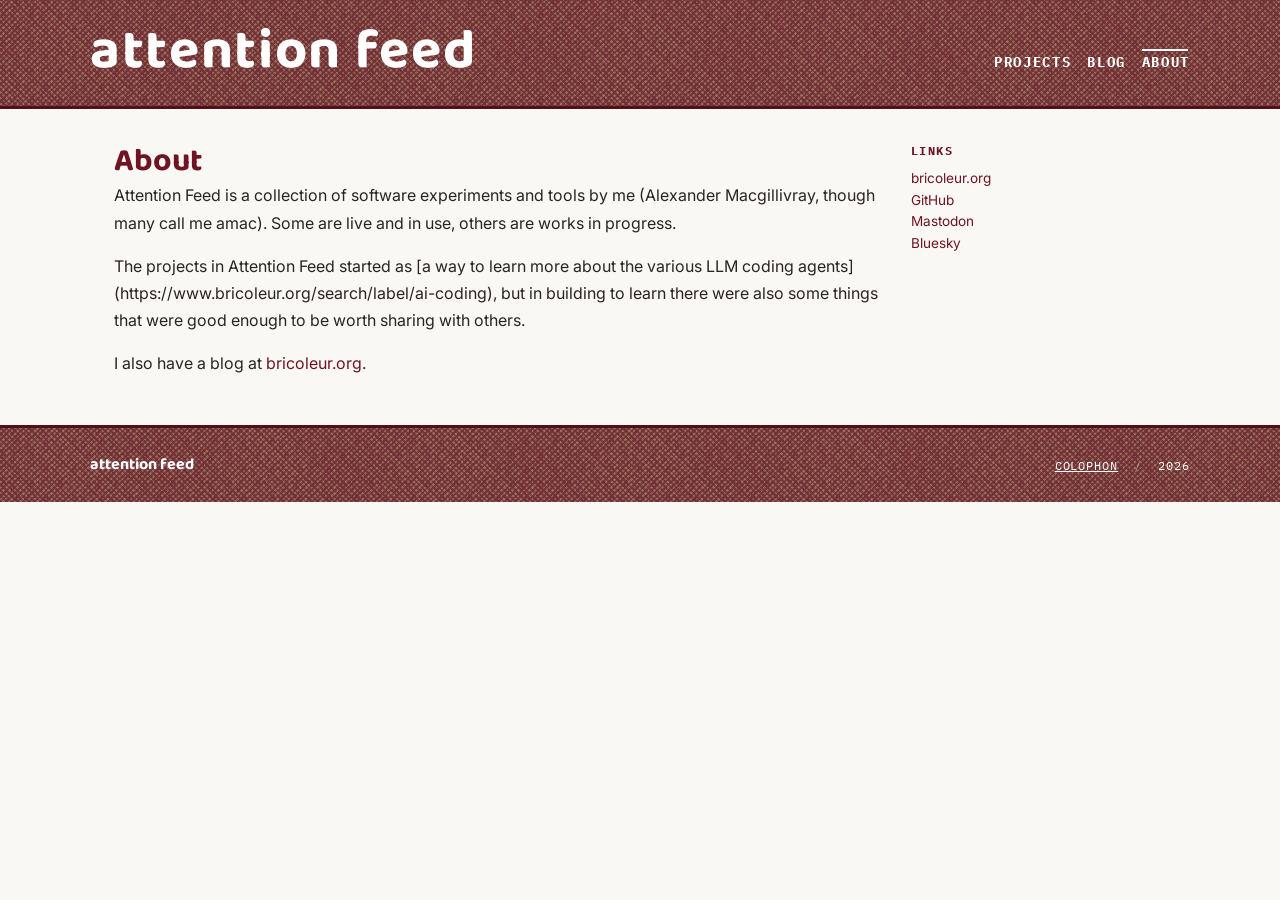
==== commit ddf612d0: "deploy: amac0/attentionfeed-homepage@9169060fc7e409802e341287c3c5cc99b4963c9e" ====
--- a/about/index.html
+++ b/about/index.html
@@ -1,6 +1,6 @@
-<!DOCTYPE html><html lang="en"> <head><meta charset="UTF-8"><meta name="viewport" content="width=device-width, initial-scale=1.0"><title>About — Attention Feed</title><link rel="preconnect" href="https://fonts.googleapis.com"><link rel="preconnect" href="https://fonts.gstatic.com" crossorigin><link href="https://fonts.googleapis.com/css2?family=Baloo+2:wght@700&family=Inter:wght@400;700&family=IBM+Plex+Mono:wght@400;700&display=swap" rel="stylesheet"><link rel="stylesheet" href="/_astro/BaseLayout.Ck1KmaOR.css">
+<!DOCTYPE html><html lang="en"> <head><meta charset="UTF-8"><meta name="viewport" content="width=device-width, initial-scale=1.0"><title>About — Attention Feed</title><link rel="preconnect" href="https://fonts.googleapis.com"><link rel="preconnect" href="https://fonts.gstatic.com" crossorigin><link href="https://fonts.googleapis.com/css2?family=Baloo+2:wght@700&family=Inter:wght@400;700&family=IBM+Plex+Mono:wght@400;700&display=swap" rel="stylesheet"><script src="/shared/shared.js" defer></script><link rel="stylesheet" href="/_astro/BaseLayout.CgOv4lG0.css">
 <style>p[data-astro-cid-kh7btl4r]{margin-bottom:var(--space-4);line-height:1.7}
-</style></head> <body> <header class="site-header" data-astro-cid-3ef6ksr2> <div class="site-header-bg" data-astro-cid-3ef6ksr2></div> <div class="header-inner" data-astro-cid-3ef6ksr2> <a href="/" class="site-title" data-astro-cid-3ef6ksr2>attention feed</a> <nav class="site-nav" aria-label="Main navigation" data-astro-cid-3ef6ksr2> <button class="nav-toggle" aria-expanded="false" aria-controls="nav-menu" data-astro-cid-3ef6ksr2> <span class="nav-toggle-label" data-astro-cid-3ef6ksr2>About</span> <span class="nav-toggle-arrow" aria-hidden="true" data-astro-cid-3ef6ksr2>▾</span> </button> <ul id="nav-menu" class="nav-menu" data-astro-cid-3ef6ksr2> <li data-astro-cid-3ef6ksr2> <a href="/" class="nav-link" data-astro-cid-3ef6ksr2> Projects </a> </li><li data-astro-cid-3ef6ksr2> <a href="/blog" class="nav-link" data-astro-cid-3ef6ksr2> Blog </a> </li><li data-astro-cid-3ef6ksr2> <a href="/about" class="nav-link active" aria-current="page" data-astro-cid-3ef6ksr2> About </a> </li> </ul> </nav> </div> </header>  <script type="module">const t=document.querySelector(".nav-toggle"),n=document.querySelector(".nav-menu");t?.addEventListener("click",()=>{const e=n?.classList.toggle("open");t.setAttribute("aria-expanded",String(e))});document.addEventListener("click",e=>{!t?.contains(e.target)&&!n?.contains(e.target)&&(n?.classList.remove("open"),t?.setAttribute("aria-expanded","false"))});</script>  <div class="page-layout" data-astro-cid-kh7btl4r> <main class="main-content" data-astro-cid-kh7btl4r> <h1 data-astro-cid-kh7btl4r>About</h1> <p data-astro-cid-kh7btl4r>
+</style></head> <body> <af-header active-tab="about" base-url="/"></af-header>  <div class="page-layout" data-astro-cid-kh7btl4r> <main class="main-content" data-astro-cid-kh7btl4r> <h1 data-astro-cid-kh7btl4r>About</h1> <p data-astro-cid-kh7btl4r>
 Attention Feed is a collection of software experiments and tools
                 by me (Alexander Macgillivray, though many call me amac). Some
                 are live and in use, others are works in progress.
@@ -12,4 +12,4 @@
                 enough to be worth sharing with others.
 </p> <p data-astro-cid-kh7btl4r>
 I also have a blog at <a href="https://www.bricoleur.org/" data-astro-cid-kh7btl4r>bricoleur.org</a>.
-</p> </main> <aside class="sidebar">  <div class="sidebar-widget"> <h4>Links</h4> <div><a href="https://www.bricoleur.org/" target="_blank" rel="noopener">bricoleur.org</a></div><div><a href="https://github.com/" target="_blank" rel="noopener">GitHub</a></div><div><a href="https://mastodon.social/" target="_blank" rel="noopener">Mastodon</a></div><div><a href="https://bsky.app/" target="_blank" rel="noopener">Bluesky</a></div> </div>  </aside> </div>  <footer class="site-footer" data-astro-cid-sz7xmlte> <div class="footer-inner" data-astro-cid-sz7xmlte> <span class="footer-name" data-astro-cid-sz7xmlte>attention feed</span> <span class="footer-links" data-astro-cid-sz7xmlte> <a href="/colophon" data-astro-cid-sz7xmlte>Colophon</a> <span class="separator" data-astro-cid-sz7xmlte>/</span> <span data-astro-cid-sz7xmlte>2026</span> </span> </div> </footer> </body></html>+</p> </main> <aside class="sidebar">  <div class="sidebar-widget"> <h4>Links</h4> <div><a href="https://www.bricoleur.org/" target="_blank" rel="noopener">bricoleur.org</a></div><div><a href="https://github.com/" target="_blank" rel="noopener">GitHub</a></div><div><a href="https://mastodon.social/" target="_blank" rel="noopener">Mastodon</a></div><div><a href="https://bsky.app/" target="_blank" rel="noopener">Bluesky</a></div> </div>  </aside> </div>  <af-footer base-url="/"></af-footer> </body></html>
--- a/_astro/BaseLayout.CgOv4lG0.css
+++ b/_astro/BaseLayout.CgOv4lG0.css
@@ -0,0 +1 @@
+@import"https://fonts.googleapis.com/css2?family=Baloo+2:wght@700&family=Inter:wght@400;700&family=IBM+Plex+Mono:wght@400;700&display=swap";:root{--color-primary: #6e1423;--color-benday-bg: #A08060;--benday-pattern: url(data:image/svg+xml,%3Csvg%20xmlns%3D%22http%3A%2F%2Fwww.w3.org%2F2000%2Fsvg%22%20width%3D%2220%22%20height%3D%2220%22%3E%3Cpath%20d%3D%22M1.32%2C-0.43%20Q1.98%2C-0.62%202.64%2C-0.43%20Q3.30%2C-0.24%203.80%2C0.24%20Q4.29%2C0.72%204.51%2C1.39%20Q4.72%2C2.05%204.52%2C2.73%20Q4.31%2C3.40%203.83%2C3.91%20Q3.34%2C4.41%202.66%2C4.58%20Q1.98%2C4.75%201.29%2C4.59%20Q0.61%2C4.43%200.14%2C3.91%20Q-0.33%2C3.38%20-0.51%2C2.72%20Q-0.69%2C2.05%20-0.55%2C1.37%20Q-0.40%2C0.68%200.13%2C0.22%20Q0.66%2C-0.24%201.32%2C-0.43Z%22%20fill%3D%22%23722F37%22%20opacity%3D%220.05%22%2F%3E%3Cpath%20d%3D%22M1.37%2C-0.10%20Q1.98%2C-0.14%202.51%2C0.04%20Q3.04%2C0.22%203.59%2C0.51%20Q4.13%2C0.81%204.10%2C1.43%20Q4.06%2C2.05%203.99%2C2.61%20Q3.91%2C3.17%203.54%2C3.64%20Q3.17%2C4.11%202.57%2C4.11%20Q1.98%2C4.11%201.42%2C4.05%20Q0.86%2C3.99%200.60%2C3.50%20Q0.33%2C3.01%20-0.00%2C2.53%20Q-0.33%2C2.05%20-0.04%2C1.56%20Q0.26%2C1.06%200.51%2C0.50%20Q0.76%2C-0.06%201.37%2C-0.10Z%22%20fill%3D%22%23722F37%22%2F%3E%3Cpath%20d%3D%22M5.29%2C-0.42%20Q5.95%2C-0.54%206.59%2C-0.39%20Q7.22%2C-0.24%207.68%2C0.23%20Q8.14%2C0.70%208.33%2C1.34%20Q8.53%2C1.97%208.36%2C2.62%20Q8.19%2C3.26%207.72%2C3.75%20Q7.25%2C4.23%206.60%2C4.41%20Q5.95%2C4.59%205.30%2C4.40%20Q4.65%2C4.22%204.20%2C3.73%20Q3.75%2C3.24%203.58%2C2.60%20Q3.42%2C1.97%203.58%2C1.33%20Q3.74%2C0.69%204.19%2C0.20%20Q4.64%2C-0.30%205.29%2C-0.42Z%22%20fill%3D%22%23722F37%22%20opacity%3D%220.05%22%2F%3E%3Cpath%20d%3D%22M5.45%2C0.14%20Q5.95%2C0.03%206.46%2C0.11%20Q6.98%2C0.19%207.22%2C0.64%20Q7.46%2C1.09%207.73%2C1.53%20Q8.00%2C1.97%207.87%2C2.49%20Q7.74%2C3.00%207.31%2C3.29%20Q6.87%2C3.57%206.41%2C3.90%20Q5.95%2C4.23%205.42%2C4.02%20Q4.89%2C3.81%204.49%2C3.42%20Q4.09%2C3.04%203.84%2C2.50%20Q3.59%2C1.97%203.90%2C1.46%20Q4.20%2C0.96%204.58%2C0.61%20Q4.96%2C0.26%205.45%2C0.14Z%22%20fill%3D%22%23722F37%22%2F%3E%3Cpath%20d%3D%22M9.44%2C-0.34%20Q10.04%2C-0.52%2010.64%2C-0.34%20Q11.24%2C-0.16%2011.70%2C0.27%20Q12.15%2C0.70%2012.29%2C1.31%20Q12.43%2C1.92%2012.28%2C2.52%20Q12.14%2C3.13%2011.69%2C3.57%20Q11.24%2C4.00%2010.64%2C4.22%20Q10.04%2C4.43%209.42%2C4.25%20Q8.80%2C4.07%208.39%2C3.59%20Q7.99%2C3.10%207.76%2C2.51%20Q7.53%2C1.92%207.75%2C1.32%20Q7.96%2C0.72%208.40%2C0.28%20Q8.85%2C-0.15%209.44%2C-0.34Z%22%20fill%3D%22%23722F37%22%20opacity%3D%220.05%22%2F%3E%3Cpath%20d%3D%22M9.63%2C0.13%20Q10.04%2C-0.23%2010.55%2C-0.03%20Q11.05%2C0.17%2011.48%2C0.51%20Q11.91%2C0.84%2011.92%2C1.38%20Q11.93%2C1.92%2011.71%2C2.34%20Q11.49%2C2.76%2011.33%2C3.31%20Q11.16%2C3.86%2010.60%2C3.75%20Q10.04%2C3.63%209.52%2C3.68%20Q9.00%2C3.73%208.72%2C3.29%20Q8.44%2C2.84%208.34%2C2.38%20Q8.23%2C1.92%208.42%2C1.50%20Q8.61%2C1.09%208.91%2C0.79%20Q9.22%2C0.50%209.63%2C0.13Z%22%20fill%3D%22%23722F37%22%2F%3E%3Cpath%20d%3D%22M13.33%2C-0.46%20Q13.99%2C-0.59%2014.64%2C-0.43%20Q15.29%2C-0.28%2015.76%2C0.19%20Q16.24%2C0.67%2016.43%2C1.31%20Q16.63%2C1.96%2016.41%2C2.60%20Q16.20%2C3.24%2015.74%2C3.72%20Q15.28%2C4.20%2014.64%2C4.37%20Q13.99%2C4.55%2013.35%2C4.37%20Q12.71%2C4.19%2012.21%2C3.73%20Q11.71%2C3.28%2011.59%2C2.62%20Q11.48%2C1.96%2011.62%2C1.32%20Q11.77%2C0.68%2012.22%2C0.17%20Q12.66%2C-0.33%2013.33%2C-0.46Z%22%20fill%3D%22%23722F37%22%20opacity%3D%220.05%22%2F%3E%3Cpath%20d%3D%22M13.47%2C0.08%20Q13.99%2C-0.01%2014.57%2C-0.03%20Q15.15%2C-0.05%2015.42%2C0.47%20Q15.69%2C0.98%2015.94%2C1.47%20Q16.20%2C1.96%2015.87%2C2.41%20Q15.55%2C2.86%2015.34%2C3.40%20Q15.13%2C3.93%2014.56%2C4.08%20Q13.99%2C4.24%2013.55%2C3.87%20Q13.10%2C3.50%2012.68%2C3.23%20Q12.25%2C2.97%2012.03%2C2.46%20Q11.80%2C1.96%2011.89%2C1.38%20Q11.98%2C0.80%2012.47%2C0.48%20Q12.95%2C0.17%2013.47%2C0.08Z%22%20fill%3D%22%23722F37%22%2F%3E%3Cpath%20d%3D%22M17.45%2C-0.40%20Q18.08%2C-0.57%2018.71%2C-0.42%20Q19.35%2C-0.26%2019.77%2C0.23%20Q20.18%2C0.72%2020.39%2C1.33%20Q20.59%2C1.94%2020.42%2C2.56%20Q20.26%2C3.19%2019.78%2C3.63%20Q19.31%2C4.06%2018.69%2C4.24%20Q18.08%2C4.42%2017.47%2C4.24%20Q16.86%2C4.05%2016.40%2C3.61%20Q15.94%2C3.17%2015.77%2C2.55%20Q15.61%2C1.94%2015.79%2C1.33%20Q15.97%2C0.72%2016.40%2C0.24%20Q16.83%2C-0.23%2017.45%2C-0.40Z%22%20fill%3D%22%23722F37%22%20opacity%3D%220.05%22%2F%3E%3Cpath%20d%3D%22M17.53%2C-0.05%20Q18.08%2C-0.15%2018.61%2C-0.02%20Q19.13%2C0.11%2019.39%2C0.57%20Q19.64%2C1.03%2019.96%2C1.48%20Q20.27%2C1.94%2019.98%2C2.40%20Q19.69%2C2.87%2019.36%2C3.21%20Q19.02%2C3.56%2018.55%2C3.67%20Q18.08%2C3.78%2017.56%2C3.76%20Q17.04%2C3.73%2016.79%2C3.28%20Q16.53%2C2.83%2016.24%2C2.38%20Q15.95%2C1.94%2016.28%2C1.51%20Q16.62%2C1.09%2016.80%2C0.57%20Q16.99%2C0.04%2017.53%2C-0.05Z%22%20fill%3D%22%23722F37%22%2F%3E%3Cpath%20d%3D%22M1.34%2C3.47%20Q2.01%2C3.29%202.66%2C3.48%20Q3.32%2C3.67%203.83%2C4.14%20Q4.33%2C4.60%204.53%2C5.28%20Q4.73%2C5.95%204.56%2C6.64%20Q4.39%2C7.32%203.86%2C7.78%20Q3.32%2C8.23%202.66%2C8.43%20Q2.01%2C8.64%201.32%2C8.47%20Q0.64%2C8.31%200.17%2C7.80%20Q-0.31%2C7.28%20-0.48%2C6.61%20Q-0.66%2C5.95%20-0.48%2C5.28%20Q-0.31%2C4.61%200.19%2C4.13%20Q0.68%2C3.65%201.34%2C3.47Z%22%20fill%3D%22%23722F37%22%20opacity%3D%220.05%22%2F%3E%3Cpath%20d%3D%22M1.46%2C3.79%20Q2.01%2C3.53%202.50%2C3.87%20Q3.00%2C4.22%203.52%2C4.50%20Q4.03%2C4.78%204.08%2C5.36%20Q4.13%2C5.95%204.15%2C6.57%20Q4.17%2C7.20%203.61%2C7.48%20Q3.05%2C7.76%202.53%2C7.94%20Q2.01%2C8.12%201.43%2C8.03%20Q0.86%2C7.94%200.55%2C7.45%20Q0.24%2C6.97%200.20%2C6.46%20Q0.16%2C5.95%200.28%2C5.48%20Q0.40%2C5.02%200.65%2C4.53%20Q0.91%2C4.05%201.46%2C3.79Z%22%20fill%3D%22%23722F37%22%2F%3E%3Cpath%20d%3D%22M5.26%2C3.46%20Q5.93%2C3.22%206.61%2C3.47%20Q7.28%2C3.71%207.81%2C4.18%20Q8.35%2C4.65%208.48%2C5.35%20Q8.61%2C6.04%208.43%2C6.71%20Q8.24%2C7.37%207.77%2C7.90%20Q7.31%2C8.43%206.62%2C8.62%20Q5.93%2C8.82%205.24%2C8.63%20Q4.55%2C8.44%204.09%2C7.91%20Q3.62%2C7.38%203.37%2C6.71%20Q3.12%2C6.04%203.33%2C5.35%20Q3.55%2C4.67%204.07%2C4.19%20Q4.59%2C3.71%205.26%2C3.46Z%22%20fill%3D%22%23722F37%22%20opacity%3D%220.05%22%2F%3E%3Cpath%20d%3D%22M5.43%2C4.06%20Q5.93%2C3.83%206.50%2C3.96%20Q7.06%2C4.09%207.54%2C4.46%20Q8.02%2C4.84%208.01%2C5.44%20Q7.99%2C6.04%207.81%2C6.53%20Q7.63%2C7.02%207.27%2C7.38%20Q6.91%2C7.73%206.42%2C7.96%20Q5.93%2C8.19%205.45%2C7.95%20Q4.97%2C7.72%204.64%2C7.35%20Q4.31%2C6.98%203.85%2C6.51%20Q3.40%2C6.04%203.72%2C5.50%20Q4.04%2C4.95%204.48%2C4.62%20Q4.92%2C4.29%205.43%2C4.06Z%22%20fill%3D%22%23722F37%22%2F%3E%3Cpath%20d%3D%22M9.38%2C3.60%20Q10.02%2C3.40%2010.66%2C3.60%20Q11.31%2C3.80%2011.80%2C4.25%20Q12.30%2C4.70%2012.47%2C5.36%20Q12.65%2C6.02%2012.50%2C6.69%20Q12.35%2C7.36%2011.84%2C7.83%20Q11.33%2C8.29%2010.68%2C8.50%20Q10.02%2C8.70%209.35%2C8.53%20Q8.68%2C8.35%208.20%2C7.85%20Q7.73%2C7.34%207.57%2C6.68%20Q7.41%2C6.02%207.60%2C5.37%20Q7.79%2C4.73%208.27%2C4.26%20Q8.75%2C3.80%209.38%2C3.60Z%22%20fill%3D%22%23722F37%22%20opacity%3D%220.05%22%2F%3E%3Cpath%20d%3D%22M9.48%2C3.91%20Q10.02%2C3.68%2010.53%2C3.97%20Q11.04%2C4.26%2011.50%2C4.58%20Q11.96%2C4.90%2012.02%2C5.46%20Q12.08%2C6.02%2011.93%2C6.52%20Q11.78%2C7.03%2011.45%2C7.48%20Q11.13%2C7.93%2010.58%2C8.16%20Q10.02%2C8.38%209.46%2C8.18%20Q8.89%2C7.97%208.45%2C7.58%20Q8.01%2C7.18%208.11%2C6.60%20Q8.22%2C6.02%208.17%2C5.47%20Q8.13%2C4.92%208.54%2C4.53%20Q8.94%2C4.15%209.48%2C3.91Z%22%20fill%3D%22%23722F37%22%2F%3E%3Cpath%20d%3D%22M13.32%2C3.53%20Q13.98%2C3.36%2014.67%2C3.48%20Q15.35%2C3.61%2015.79%2C4.14%20Q16.23%2C4.68%2016.40%2C5.33%20Q16.57%2C5.97%2016.42%2C6.63%20Q16.27%2C7.29%2015.78%2C7.77%20Q15.30%2C8.25%2014.64%2C8.43%20Q13.98%2C8.61%2013.34%2C8.41%20Q12.69%2C8.21%2012.16%2C7.77%20Q11.64%2C7.33%2011.46%2C6.65%20Q11.29%2C5.97%2011.46%2C5.29%20Q11.62%2C4.61%2012.14%2C4.15%20Q12.67%2C3.69%2013.32%2C3.53Z%22%20fill%3D%22%23722F37%22%20opacity%3D%220.05%22%2F%3E%3Cpath%20d%3D%22M13.48%2C4.17%20Q13.98%2C4.10%2014.43%2C4.26%20Q14.88%2C4.43%2015.47%2C4.60%20Q16.06%2C4.77%2016.23%2C5.37%20Q16.39%2C5.97%2016.16%2C6.54%20Q15.93%2C7.10%2015.51%2C7.49%20Q15.09%2C7.88%2014.53%2C8.14%20Q13.98%2C8.40%2013.51%2C8.00%20Q13.04%2C7.60%2012.57%2C7.33%20Q12.10%2C7.06%2011.98%2C6.52%20Q11.86%2C5.97%2012.05%2C5.47%20Q12.24%2C4.97%2012.61%2C4.60%20Q12.98%2C4.24%2013.48%2C4.17Z%22%20fill%3D%22%23722F37%22%2F%3E%3Cpath%20d%3D%22M17.42%2C3.57%20Q18.06%2C3.35%2018.71%2C3.55%20Q19.36%2C3.76%2019.87%2C4.22%20Q20.38%2C4.67%2020.50%2C5.34%20Q20.61%2C6.01%2020.51%2C6.69%20Q20.40%2C7.36%2019.88%2C7.80%20Q19.35%2C8.25%2018.71%2C8.44%20Q18.06%2C8.63%2017.43%2C8.43%20Q16.79%2C8.22%2016.29%2C7.77%20Q15.78%2C7.33%2015.64%2C6.67%20Q15.49%2C6.01%2015.62%2C5.34%20Q15.74%2C4.67%2016.26%2C4.23%20Q16.78%2C3.78%2017.42%2C3.57Z%22%20fill%3D%22%23722F37%22%20opacity%3D%220.05%22%2F%3E%3Cpath%20d%3D%22M17.50%2C3.85%20Q18.06%2C3.64%2018.64%2C3.83%20Q19.22%2C4.01%2019.42%2C4.56%20Q19.61%2C5.12%2019.95%2C5.56%20Q20.28%2C6.01%2020.22%2C6.61%20Q20.15%2C7.22%2019.60%2C7.47%20Q19.06%2C7.73%2018.56%2C8.06%20Q18.06%2C8.39%2017.59%2C8.02%20Q17.12%2C7.66%2016.64%2C7.38%20Q16.17%2C7.10%2015.97%2C6.56%20Q15.77%2C6.01%2016.12%2C5.55%20Q16.47%2C5.09%2016.70%2C4.58%20Q16.94%2C4.06%2017.50%2C3.85Z%22%20fill%3D%22%23722F37%22%2F%3E%3Cpath%20d%3D%22M1.36%2C7.63%20Q1.99%2C7.44%202.63%2C7.62%20Q3.27%2C7.81%203.76%2C8.26%20Q4.24%2C8.72%204.41%2C9.37%20Q4.58%2C10.02%204.36%2C10.64%20Q4.14%2C11.26%203.69%2C11.73%20Q3.25%2C12.20%202.62%2C12.35%20Q1.99%2C12.50%201.34%2C12.39%20Q0.69%2C12.27%200.27%2C11.77%20Q-0.15%2C11.26%20-0.33%2C10.64%20Q-0.51%2C10.02%20-0.37%2C9.38%20Q-0.24%2C8.74%200.24%2C8.28%20Q0.72%2C7.83%201.36%2C7.63Z%22%20fill%3D%22%23722F37%22%20opacity%3D%220.05%22%2F%3E%3Cpath%20d%3D%22M1.49%2C8.27%20Q1.99%2C8.25%202.48%2C8.29%20Q2.96%2C8.34%203.37%2C8.66%20Q3.78%2C8.99%203.83%2C9.51%20Q3.87%2C10.02%203.85%2C10.56%20Q3.83%2C11.09%203.40%2C11.40%20Q2.96%2C11.71%202.48%2C11.77%20Q1.99%2C11.82%201.53%2C11.73%20Q1.06%2C11.63%200.58%2C11.37%20Q0.09%2C11.12%200.17%2C10.57%20Q0.24%2C10.02%200.34%2C9.58%20Q0.44%2C9.13%200.72%2C8.71%20Q0.99%2C8.30%201.49%2C8.27Z%22%20fill%3D%22%23722F37%22%2F%3E%3Cpath%20d%3D%22M5.32%2C7.74%20Q5.95%2C7.58%206.61%2C7.69%20Q7.27%2C7.81%207.73%2C8.31%20Q8.18%2C8.81%208.37%2C9.46%20Q8.56%2C10.10%208.37%2C10.75%20Q8.19%2C11.40%207.70%2C11.84%20Q7.21%2C12.29%206.58%2C12.45%20Q5.95%2C12.62%205.29%2C12.49%20Q4.64%2C12.37%204.16%2C11.89%20Q3.68%2C11.41%203.52%2C10.76%20Q3.35%2C10.10%203.53%2C9.46%20Q3.71%2C8.81%204.20%2C8.36%20Q4.68%2C7.91%205.32%2C7.74Z%22%20fill%3D%22%23722F37%22%20opacity%3D%220.05%22%2F%3E%3Cpath%20d%3D%22M5.43%2C8.08%20Q5.93%2C7.85%206.43%2C8.14%20Q6.92%2C8.43%207.41%2C8.70%20Q7.91%2C8.97%208.08%2C9.54%20Q8.24%2C10.10%207.93%2C10.59%20Q7.62%2C11.07%207.25%2C11.39%20Q6.88%2C11.71%206.41%2C11.87%20Q5.95%2C12.02%205.45%2C11.92%20Q4.96%2C11.81%204.55%2C11.48%20Q4.15%2C11.14%203.89%2C10.62%20Q3.64%2C10.10%203.87%2C9.57%20Q4.10%2C9.04%204.51%2C8.67%20Q4.91%2C8.30%205.43%2C8.08Z%22%20fill%3D%22%23722F37%22%2F%3E%3Cpath%20d%3D%22M9.48%2C7.70%20Q10.10%2C7.48%2010.73%2C7.68%20Q11.36%2C7.88%2011.84%2C8.33%20Q12.32%2C8.78%2012.49%2C9.42%20Q12.66%2C10.07%2012.47%2C10.69%20Q12.28%2C11.32%2011.82%2C11.79%20Q11.36%2C12.26%2010.73%2C12.40%20Q10.10%2C12.55%209.47%2C12.39%20Q8.85%2C12.23%208.37%2C11.78%20Q7.89%2C11.34%207.76%2C10.70%20Q7.63%2C10.07%207.80%2C9.45%20Q7.97%2C8.84%208.41%2C8.38%20Q8.86%2C7.92%209.48%2C7.70Z%22%20fill%3D%22%23722F37%22%20opacity%3D%220.05%22%2F%3E%3Cpath%20d%3D%22M9.63%2C8.10%20Q10.10%2C7.75%2010.67%2C7.91%20Q11.25%2C8.07%2011.45%2C8.62%20Q11.65%2C9.17%2011.92%2C9.62%20Q12.19%2C10.07%2011.93%2C10.52%20Q11.66%2C10.97%2011.39%2C11.40%20Q11.12%2C11.84%2010.61%2C11.91%20Q10.10%2C11.98%209.53%2C11.99%20Q8.97%2C12.01%208.66%2C11.54%20Q8.35%2C11.07%208.26%2C10.57%20Q8.16%2C10.07%208.30%2C9.59%20Q8.44%2C9.11%208.80%2C8.78%20Q9.16%2C8.45%209.63%2C8.10Z%22%20fill%3D%22%23722F37%22%2F%3E%3Cpath%20d%3D%22M13.40%2C7.63%20Q14.06%2C7.51%2014.69%2C7.67%20Q15.32%2C7.83%2015.79%2C8.29%20Q16.26%2C8.75%2016.39%2C9.39%20Q16.53%2C10.02%2016.38%2C10.65%20Q16.23%2C11.27%2015.77%2C11.75%20Q15.32%2C12.22%2014.69%2C12.38%20Q14.06%2C12.55%2013.42%2C12.39%20Q12.78%2C12.23%2012.34%2C11.75%20Q11.90%2C11.27%2011.70%2C10.64%20Q11.49%2C10.02%2011.66%2C9.38%20Q11.83%2C8.74%2012.29%2C8.25%20Q12.75%2C7.76%2013.40%2C7.63Z%22%20fill%3D%22%23722F37%22%20opacity%3D%220.05%22%2F%3E%3Cpath%20d%3D%22M13.63%2C8.34%20Q14.06%2C8.15%2014.57%2C8.19%20Q15.09%2C8.23%2015.42%2C8.64%20Q15.74%2C9.05%2015.79%2C9.54%20Q15.85%2C10.02%2015.83%2C10.53%20Q15.80%2C11.03%2015.44%2C11.41%20Q15.08%2C11.79%2014.57%2C11.89%20Q14.06%2C11.99%2013.58%2C11.82%20Q13.11%2C11.65%2012.78%2C11.31%20Q12.44%2C10.96%2012.12%2C10.49%20Q11.81%2C10.02%2012.17%2C9.58%20Q12.54%2C9.15%2012.87%2C8.84%20Q13.20%2C8.53%2013.63%2C8.34Z%22%20fill%3D%22%23722F37%22%2F%3E%3Cpath%20d%3D%22M17.32%2C7.76%20Q17.92%2C7.61%2018.54%2C7.73%20Q19.16%2C7.84%2019.58%2C8.32%20Q19.99%2C8.80%2020.14%2C9.40%20Q20.30%2C9.99%2020.14%2C10.59%20Q19.99%2C11.19%2019.56%2C11.64%20Q19.13%2C12.09%2018.53%2C12.22%20Q17.92%2C12.36%2017.33%2C12.21%20Q16.73%2C12.06%2016.29%2C11.63%20Q15.85%2C11.19%2015.70%2C10.59%20Q15.55%2C9.99%2015.70%2C9.40%20Q15.86%2C8.80%2016.28%2C8.35%20Q16.71%2C7.90%2017.32%2C7.76Z%22%20fill%3D%22%23722F37%22%20opacity%3D%220.05%22%2F%3E%3Cpath%20d%3D%22M17.46%2C8.20%20Q17.92%2C8.01%2018.39%2C8.20%20Q18.85%2C8.38%2019.16%2C8.74%20Q19.47%2C9.10%2019.59%2C9.55%20Q19.71%2C9.99%2019.71%2C10.51%20Q19.71%2C11.03%2019.23%2C11.23%20Q18.75%2C11.44%2018.34%2C11.80%20Q17.92%2C12.17%2017.38%2C12.02%20Q16.83%2C11.88%2016.66%2C11.35%20Q16.49%2C10.82%2016.11%2C10.41%20Q15.74%2C9.99%2016.07%2C9.56%20Q16.40%2C9.12%2016.70%2C8.76%20Q17.00%2C8.40%2017.46%2C8.20Z%22%20fill%3D%22%23722F37%22%2F%3E%3Cpath%20d%3D%22M1.39%2C11.54%20Q2.07%2C11.41%202.73%2C11.57%20Q3.39%2C11.72%203.88%2C12.20%20Q4.37%2C12.68%204.59%2C13.34%20Q4.81%2C14.01%204.61%2C14.68%20Q4.42%2C15.36%203.89%2C15.81%20Q3.37%2C16.25%202.72%2C16.45%20Q2.07%2C16.65%201.41%2C16.48%20Q0.74%2C16.31%200.27%2C15.81%20Q-0.19%2C15.31%20-0.42%2C14.66%20Q-0.64%2C14.01%20-0.45%2C13.34%20Q-0.25%2C12.67%200.23%2C12.17%20Q0.72%2C11.66%201.39%2C11.54Z%22%20fill%3D%22%23722F37%22%20opacity%3D%220.05%22%2F%3E%3Cpath%20d%3D%22M1.61%2C12.06%20Q2.07%2C11.69%202.67%2C11.81%20Q3.27%2C11.92%203.68%2C12.38%20Q4.08%2C12.84%204.26%2C13.43%20Q4.44%2C14.01%204.14%2C14.52%20Q3.85%2C15.03%203.42%2C15.32%20Q3.00%2C15.61%202.54%2C15.74%20Q2.07%2C15.87%201.47%2C15.98%20Q0.87%2C16.09%200.65%2C15.52%20Q0.43%2C14.95%200.30%2C14.48%20Q0.16%2C14.01%200.28%2C13.52%20Q0.39%2C13.04%200.78%2C12.73%20Q1.16%2C12.43%201.61%2C12.06Z%22%20fill%3D%22%23722F37%22%2F%3E%3Cpath%20d%3D%22M5.41%2C11.63%20Q6.02%2C11.46%206.64%2C11.62%20Q7.26%2C11.77%207.68%2C12.25%20Q8.09%2C12.73%208.31%2C13.33%20Q8.53%2C13.93%208.33%2C14.53%20Q8.12%2C15.14%207.70%2C15.63%20Q7.29%2C16.12%206.65%2C16.25%20Q6.02%2C16.37%205.41%2C16.21%20Q4.80%2C16.04%204.32%2C15.62%20Q3.84%2C15.19%203.72%2C14.56%20Q3.61%2C13.93%203.75%2C13.31%20Q3.89%2C12.70%204.34%2C12.25%20Q4.79%2C11.80%205.41%2C11.63Z%22%20fill%3D%22%23722F37%22%20opacity%3D%220.05%22%2F%3E%3Cpath%20d%3D%22M5.57%2C12.04%20Q6.02%2C11.70%206.57%2C11.86%20Q7.12%2C12.02%207.36%2C12.52%20Q7.60%2C13.02%207.66%2C13.47%20Q7.72%2C13.93%207.61%2C14.36%20Q7.51%2C14.79%207.19%2C15.10%20Q6.87%2C15.41%206.45%2C15.72%20Q6.02%2C16.04%205.53%2C15.84%20Q5.04%2C15.64%204.76%2C15.23%20Q4.48%2C14.82%204.35%2C14.37%20Q4.23%2C13.93%204.32%2C13.46%20Q4.41%2C13.00%204.77%2C12.69%20Q5.12%2C12.37%205.57%2C12.04Z%22%20fill%3D%22%23722F37%22%2F%3E%3Cpath%20d%3D%22M9.23%2C11.54%20Q9.89%2C11.36%2010.58%2C11.49%20Q11.26%2C11.62%2011.71%2C12.16%20Q12.15%2C12.70%2012.35%2C13.35%20Q12.56%2C14.00%2012.35%2C14.65%20Q12.15%2C15.31%2011.67%2C15.79%20Q11.20%2C16.27%2010.54%2C16.51%20Q9.89%2C16.75%209.20%2C16.57%20Q8.51%2C16.39%208.03%2C15.87%20Q7.55%2C15.35%207.40%2C14.68%20Q7.25%2C14.00%207.41%2C13.33%20Q7.57%2C12.66%208.07%2C12.19%20Q8.57%2C11.73%209.23%2C11.54Z%22%20fill%3D%22%23722F37%22%20opacity%3D%220.05%22%2F%3E%3Cpath%20d%3D%22M9.41%2C11.99%20Q9.89%2C11.65%2010.39%2C11.95%20Q10.90%2C12.25%2011.20%2C12.66%20Q11.51%2C13.07%2011.62%2C13.54%20Q11.74%2C14.00%2011.87%2C14.61%20Q12.01%2C15.23%2011.52%2C15.61%20Q11.03%2C15.99%2010.46%2C15.93%20Q9.89%2C15.87%209.38%2C15.82%20Q8.87%2C15.77%208.33%2C15.49%20Q7.79%2C15.22%207.64%2C14.61%20Q7.49%2C14.00%207.71%2C13.44%20Q7.93%2C12.87%208.43%2C12.60%20Q8.93%2C12.34%209.41%2C11.99Z%22%20fill%3D%22%23722F37%22%2F%3E%3Cpath%20d%3D%22M13.30%2C11.72%20Q13.90%2C11.53%2014.52%2C11.69%20Q15.13%2C11.86%2015.54%2C12.33%20Q15.95%2C12.80%2016.15%2C13.39%20Q16.34%2C13.98%2016.16%2C14.57%20Q15.97%2C15.17%2015.53%2C15.61%20Q15.10%2C16.04%2014.50%2C16.24%20Q13.90%2C16.44%2013.29%2C16.26%20Q12.68%2C16.09%2012.27%2C15.62%20Q11.85%2C15.16%2011.68%2C14.57%20Q11.51%2C13.98%2011.67%2C13.38%20Q11.83%2C12.78%2012.27%2C12.34%20Q12.71%2C11.91%2013.30%2C11.72Z%22%20fill%3D%22%23722F37%22%20opacity%3D%220.05%22%2F%3E%3Cpath%20d%3D%22M13.46%2C12.34%20Q13.90%2C12.23%2014.44%2C12.16%20Q14.99%2C12.10%2015.21%2C12.60%20Q15.43%2C13.10%2015.66%2C13.54%20Q15.90%2C13.98%2015.82%2C14.51%20Q15.74%2C15.04%2015.29%2C15.31%20Q14.83%2C15.58%2014.37%2C15.64%20Q13.90%2C15.69%2013.40%2C15.71%20Q12.89%2C15.73%2012.53%2C15.35%20Q12.17%2C14.98%2012.17%2C14.48%20Q12.16%2C13.98%2012.06%2C13.42%20Q11.97%2C12.86%2012.50%2C12.66%20Q13.02%2C12.45%2013.46%2C12.34Z%22%20fill%3D%22%23722F37%22%2F%3E%3Cpath%20d%3D%22M17.36%2C11.53%20Q18.00%2C11.32%2018.67%2C11.46%20Q19.34%2C11.60%2019.77%2C12.13%20Q20.20%2C12.65%2020.41%2C13.29%20Q20.61%2C13.93%2020.44%2C14.58%20Q20.26%2C15.24%2019.78%2C15.71%20Q19.30%2C16.18%2018.65%2C16.33%20Q18.00%2C16.48%2017.34%2C16.34%20Q16.68%2C16.20%2016.23%2C15.71%20Q15.77%2C15.21%2015.59%2C14.57%20Q15.42%2C13.93%2015.61%2C13.30%20Q15.80%2C12.66%2016.27%2C12.20%20Q16.73%2C11.74%2017.36%2C11.53Z%22%20fill%3D%22%23722F37%22%20opacity%3D%220.05%22%2F%3E%3Cpath%20d%3D%22M17.42%2C11.82%20Q18.00%2C11.71%2018.60%2C11.77%20Q19.20%2C11.84%2019.37%2C12.44%20Q19.53%2C13.04%2019.81%2C13.48%20Q20.09%2C13.93%2019.90%2C14.42%20Q19.72%2C14.92%2019.32%2C15.23%20Q18.93%2C15.54%2018.46%2C15.76%20Q18.00%2C15.97%2017.43%2C15.93%20Q16.86%2C15.89%2016.58%2C15.39%20Q16.30%2C14.90%2016.11%2C14.42%20Q15.91%2C13.93%2016.03%2C13.39%20Q16.14%2C12.86%2016.49%2C12.39%20Q16.84%2C11.93%2017.42%2C11.82Z%22%20fill%3D%22%23722F37%22%2F%3E%3Cpath%20d%3D%22M1.30%2C15.64%20Q1.92%2C15.47%202.53%2C15.65%20Q3.14%2C15.82%203.65%2C16.23%20Q4.16%2C16.65%204.32%2C17.29%20Q4.48%2C17.94%204.27%2C18.55%20Q4.05%2C19.17%203.64%2C19.68%20Q3.22%2C20.20%202.57%2C20.35%20Q1.92%2C20.51%201.30%2C20.30%20Q0.68%2C20.09%200.22%2C19.64%20Q-0.24%2C19.19%20-0.43%2C18.56%20Q-0.61%2C17.94%20-0.41%2C17.33%20Q-0.20%2C16.71%200.24%2C16.26%20Q0.69%2C15.80%201.30%2C15.64Z%22%20fill%3D%22%23722F37%22%20opacity%3D%220.05%22%2F%3E%3Cpath%20d%3D%22M1.41%2C15.92%20Q1.92%2C15.67%202.43%2C15.92%20Q2.94%2C16.17%203.32%2C16.54%20Q3.70%2C16.91%203.69%2C17.43%20Q3.69%2C17.94%203.55%2C18.37%20Q3.41%2C18.80%203.12%2C19.16%20Q2.84%2C19.53%202.38%2C19.79%20Q1.92%2C20.06%201.37%2C19.95%20Q0.82%2C19.85%200.52%2C19.39%20Q0.22%2C18.92%20-0.02%2C18.43%20Q-0.27%2C17.94%20-0.07%2C17.42%20Q0.12%2C16.90%200.51%2C16.54%20Q0.90%2C16.17%201.41%2C15.92Z%22%20fill%3D%22%23722F37%22%2F%3E%3Cpath%20d%3D%22M5.48%2C15.63%20Q6.10%2C15.41%206.76%2C15.58%20Q7.42%2C15.74%207.89%2C16.23%20Q8.36%2C16.72%208.53%2C17.37%20Q8.70%2C18.02%208.50%2C18.66%20Q8.31%2C19.29%207.84%2C19.76%20Q7.38%2C20.23%206.74%2C20.42%20Q6.10%2C20.62%205.45%2C20.45%20Q4.80%2C20.28%204.35%2C19.79%20Q3.90%2C19.29%203.70%2C18.66%20Q3.50%2C18.02%203.73%2C17.40%20Q3.95%2C16.78%204.40%2C16.31%20Q4.85%2C15.85%205.48%2C15.63Z%22%20fill%3D%22%23722F37%22%20opacity%3D%220.05%22%2F%3E%3Cpath%20d%3D%22M5.57%2C16.04%20Q6.10%2C15.92%206.61%2C16.09%20Q7.12%2C16.25%207.59%2C16.58%20Q8.05%2C16.90%208.16%2C17.46%20Q8.28%2C18.02%208.13%2C18.56%20Q7.98%2C19.10%207.48%2C19.32%20Q6.97%2C19.53%206.54%2C19.90%20Q6.10%2C20.26%205.52%2C20.15%20Q4.94%2C20.04%204.72%2C19.49%20Q4.50%2C18.95%204.25%2C18.48%20Q3.99%2C18.02%204.28%2C17.58%20Q4.57%2C17.13%204.80%2C16.65%20Q5.04%2C16.17%205.57%2C16.04Z%22%20fill%3D%22%23722F37%22%2F%3E%3Cpath%20d%3D%22M9.30%2C15.53%20Q9.96%2C15.38%2010.59%2C15.58%20Q11.21%2C15.79%2011.71%2C16.22%20Q12.21%2C16.66%2012.37%2C17.31%20Q12.53%2C17.96%2012.37%2C18.60%20Q12.20%2C19.25%2011.72%2C19.72%20Q11.25%2C20.18%2010.60%2C20.32%20Q9.96%2C20.45%209.31%2C20.33%20Q8.66%2C20.21%208.20%2C19.72%20Q7.74%2C19.24%207.55%2C18.60%20Q7.37%2C17.96%207.54%2C17.31%20Q7.72%2C16.66%208.18%2C16.18%20Q8.65%2C15.69%209.30%2C15.53Z%22%20fill%3D%22%23722F37%22%20opacity%3D%220.05%22%2F%3E%3Cpath%20d%3D%22M9.47%2C16.00%20Q9.96%2C15.75%2010.49%2C15.93%20Q11.02%2C16.11%2011.50%2C16.45%20Q11.98%2C16.79%2012.00%2C17.37%20Q12.03%2C17.96%2011.82%2C18.43%20Q11.61%2C18.91%2011.31%2C19.34%20Q11.00%2C19.77%2010.48%2C19.99%20Q9.96%2C20.21%209.41%2C20.03%20Q8.86%2C19.85%208.59%2C19.38%20Q8.31%2C18.91%208.20%2C18.43%20Q8.08%2C17.96%208.11%2C17.43%20Q8.13%2C16.90%208.55%2C16.58%20Q8.98%2C16.25%209.47%2C16.00Z%22%20fill%3D%22%23722F37%22%2F%3E%3Cpath%20d%3D%22M13.26%2C15.55%20Q13.92%2C15.37%2014.58%2C15.56%20Q15.23%2C15.74%2015.71%2C16.23%20Q16.18%2C16.71%2016.35%2C17.36%20Q16.53%2C18.01%2016.36%2C18.67%20Q16.19%2C19.32%2015.70%2C19.79%20Q15.22%2C20.27%2014.57%2C20.46%20Q13.92%2C20.65%2013.28%2C20.44%20Q12.65%2C20.22%2012.20%2C19.74%20Q11.76%2C19.26%2011.54%2C18.64%20Q11.32%2C18.01%2011.51%2C17.37%20Q11.70%2C16.74%2012.15%2C16.23%20Q12.60%2C15.73%2013.26%2C15.55Z%22%20fill%3D%22%23722F37%22%20opacity%3D%220.05%22%2F%3E%3Cpath%20d%3D%22M13.36%2C15.98%20Q13.92%2C15.88%2014.50%2C15.95%20Q15.08%2C16.01%2015.28%2C16.56%20Q15.49%2C17.11%2015.87%2C17.56%20Q16.25%2C18.01%2015.90%2C18.49%20Q15.56%2C18.96%2015.28%2C19.42%20Q15.00%2C19.89%2014.46%2C20.08%20Q13.92%2C20.27%2013.43%2C20.00%20Q12.93%2C19.73%2012.40%2C19.46%20Q11.87%2C19.20%2011.93%2C18.61%20Q11.98%2C18.01%2012.05%2C17.50%20Q12.12%2C16.98%2012.46%2C16.53%20Q12.81%2C16.09%2013.36%2C15.98Z%22%20fill%3D%22%23722F37%22%2F%3E%3Cpath%20d%3D%22M17.49%2C15.74%20Q18.11%2C15.57%2018.71%2C15.77%20Q19.31%2C15.98%2019.79%2C16.39%20Q20.27%2C16.81%2020.40%2C17.43%20Q20.54%2C18.05%2020.40%2C18.67%20Q20.26%2C19.29%2019.81%2C19.76%20Q19.37%2C20.23%2018.74%2C20.36%20Q18.11%2C20.50%2017.52%2C20.30%20Q16.93%2C20.10%2016.44%2C19.70%20Q15.95%2C19.30%2015.78%2C18.68%20Q15.62%2C18.05%2015.80%2C17.44%20Q15.99%2C16.83%2016.43%2C16.37%20Q16.87%2C15.91%2017.49%2C15.74Z%22%20fill%3D%22%23722F37%22%20opacity%3D%220.05%22%2F%3E%3Cpath%20d%3D%22M17.61%2C16.11%20Q18.11%2C15.91%2018.57%2C16.19%20Q19.03%2C16.46%2019.34%2C16.81%20Q19.66%2C17.16%2019.75%2C17.61%20Q19.85%2C18.05%2019.83%2C18.54%20Q19.82%2C19.04%2019.52%2C19.50%20Q19.21%2C19.96%2018.66%2C19.95%20Q18.11%2C19.93%2017.68%2C19.74%20Q17.25%2C19.55%2016.82%2C19.30%20Q16.40%2C19.04%2016.14%2C18.55%20Q15.89%2C18.05%2016.15%2C17.56%20Q16.42%2C17.07%2016.76%2C16.69%20Q17.10%2C16.31%2017.61%2C16.11Z%22%20fill%3D%22%23722F37%22%2F%3E%3C%2Fsvg%3E);--color-bg: #faf8f5;--color-text: #2a2422;--color-text-secondary: #5c5450;--color-text-muted: #968e88;--color-surface: #ffffff;--color-code-bg: #1e1e2e;--color-code-text: #cdd6f4;--color-inline-code-bg: #f0ebe6;--color-inline-code-text: #6e1423;--color-border: #e8e2dc;--color-status-live: #16a34a;--space-1: .25rem;--space-2: .5rem;--space-3: .75rem;--space-4: 1rem;--space-5: 1.5rem;--space-6: 2rem;--space-7: 2.5rem;--space-8: 3rem;--text-xs: .75rem;--text-sm: .85rem;--text-base: 1rem;--text-lg: 1.15rem;--text-md: 1.4rem;--text-xl: 2rem;--text-2xl: 2.5rem;--text-3xl: 3.5rem}*,*:before,*:after{box-sizing:border-box;margin:0;padding:0}body{font-family:Inter,sans-serif;font-weight:400;color:var(--color-text);background:var(--color-bg);line-height:1.6;font-size:16px}h1,h2,h3{font-family:"Baloo 2",cursive;font-weight:700;line-height:1.3;color:var(--color-primary)}h3{font-size:var(--text-lg)}a{color:var(--color-primary);text-decoration:none}a:hover{text-decoration:underline}code{font-family:IBM Plex Mono,monospace;font-size:.9em}code:not(pre code){background:var(--color-inline-code-bg);color:var(--color-inline-code-text);padding:.15em .35em;border-radius:0}pre{background:var(--color-code-bg);color:var(--color-code-text);padding:var(--space-4);border-radius:0;overflow-x:auto;line-height:1.5}pre code{background:none;color:inherit;padding:0;font-size:var(--text-sm)}ul,ol{padding-left:var(--space-5);margin-top:0}img{max-width:100%;height:auto}.page-layout{max-width:1100px;margin:0 auto;padding:var(--space-6) var(--space-5);display:flex;gap:var(--space-6)}.main-content{flex:3;min-width:0}.sidebar{flex:1;min-width:200px}.sidebar-widget{margin-bottom:var(--space-5);font-size:var(--text-sm)}.sidebar-widget h4{font-family:IBM Plex Mono,monospace;font-weight:700;color:var(--color-primary);margin-bottom:var(--space-2);font-size:var(--text-xs);text-transform:uppercase;letter-spacing:.12em}@media(max-width:768px){.page-layout{flex-direction:column}.sidebar{border-top:1px solid var(--color-border);padding-top:var(--space-5)}}
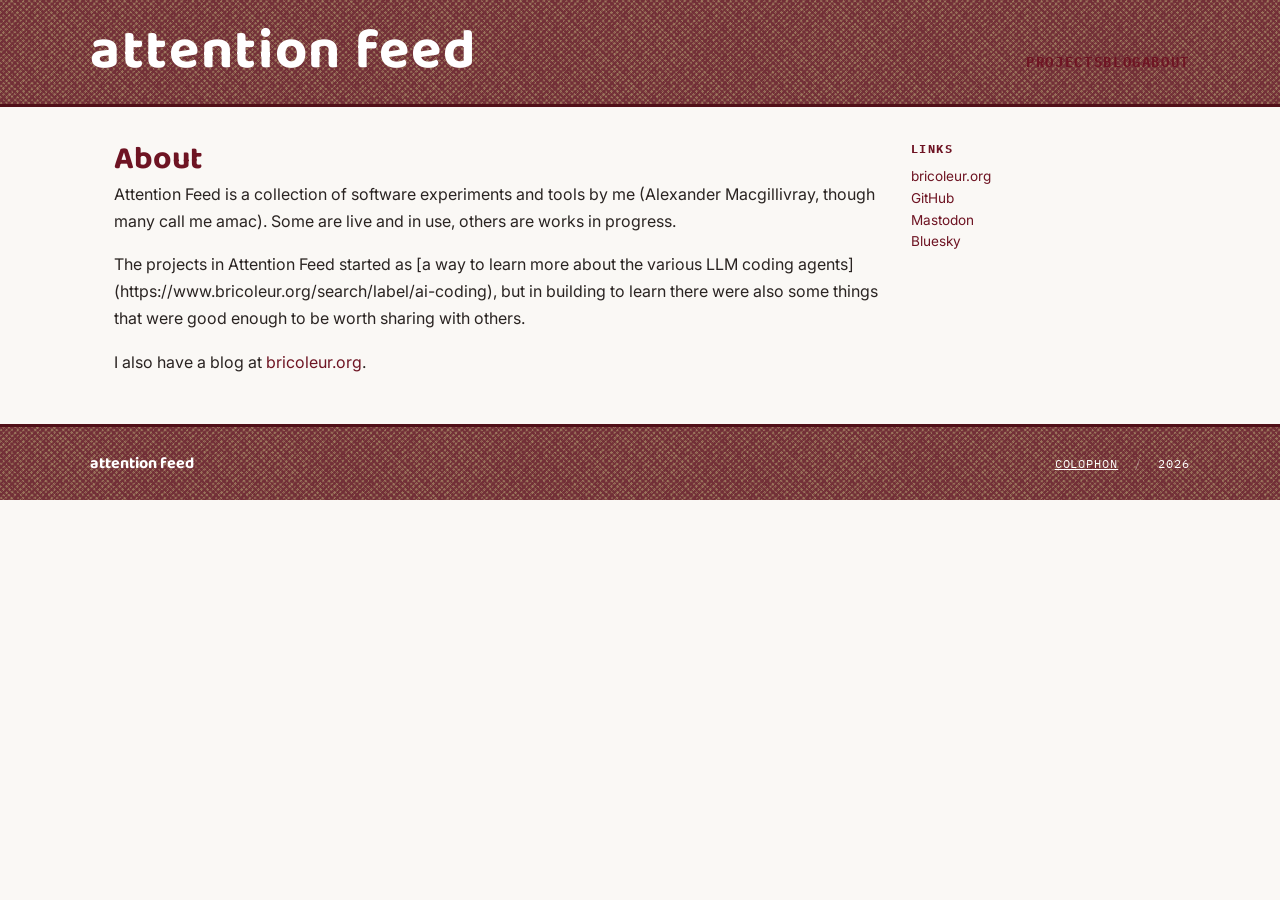
==== commit 296d9e83: "deploy: amac0/attentionfeed-homepage@da67e2cff4e9b3de1ce008245696285285a4a7fe" ====
--- a/about/index.html
+++ b/about/index.html
@@ -1,6 +1,6 @@
 <!DOCTYPE html><html lang="en"> <head><meta charset="UTF-8"><meta name="viewport" content="width=device-width, initial-scale=1.0"><title>About — Attention Feed</title><link rel="preconnect" href="https://fonts.googleapis.com"><link rel="preconnect" href="https://fonts.gstatic.com" crossorigin><link href="https://fonts.googleapis.com/css2?family=Baloo+2:wght@700&family=Inter:wght@400;700&family=IBM+Plex+Mono:wght@400;700&display=swap" rel="stylesheet"><script src="/shared/shared.js" defer></script><link rel="stylesheet" href="/_astro/BaseLayout.CgOv4lG0.css">
 <style>p[data-astro-cid-kh7btl4r]{margin-bottom:var(--space-4);line-height:1.7}
-</style></head> <body> <af-header active-tab="about" base-url="/"></af-header>  <div class="page-layout" data-astro-cid-kh7btl4r> <main class="main-content" data-astro-cid-kh7btl4r> <h1 data-astro-cid-kh7btl4r>About</h1> <p data-astro-cid-kh7btl4r>
+</style></head> <body> <af-header base-url="/"> <a href="/"> Projects </a><a href="/blog"> Blog </a><a href="/about" class="active" aria-current="page"> About </a> </af-header>  <div class="page-layout" data-astro-cid-kh7btl4r> <main class="main-content" data-astro-cid-kh7btl4r> <h1 data-astro-cid-kh7btl4r>About</h1> <p data-astro-cid-kh7btl4r>
 Attention Feed is a collection of software experiments and tools
                 by me (Alexander Macgillivray, though many call me amac). Some
                 are live and in use, others are works in progress.
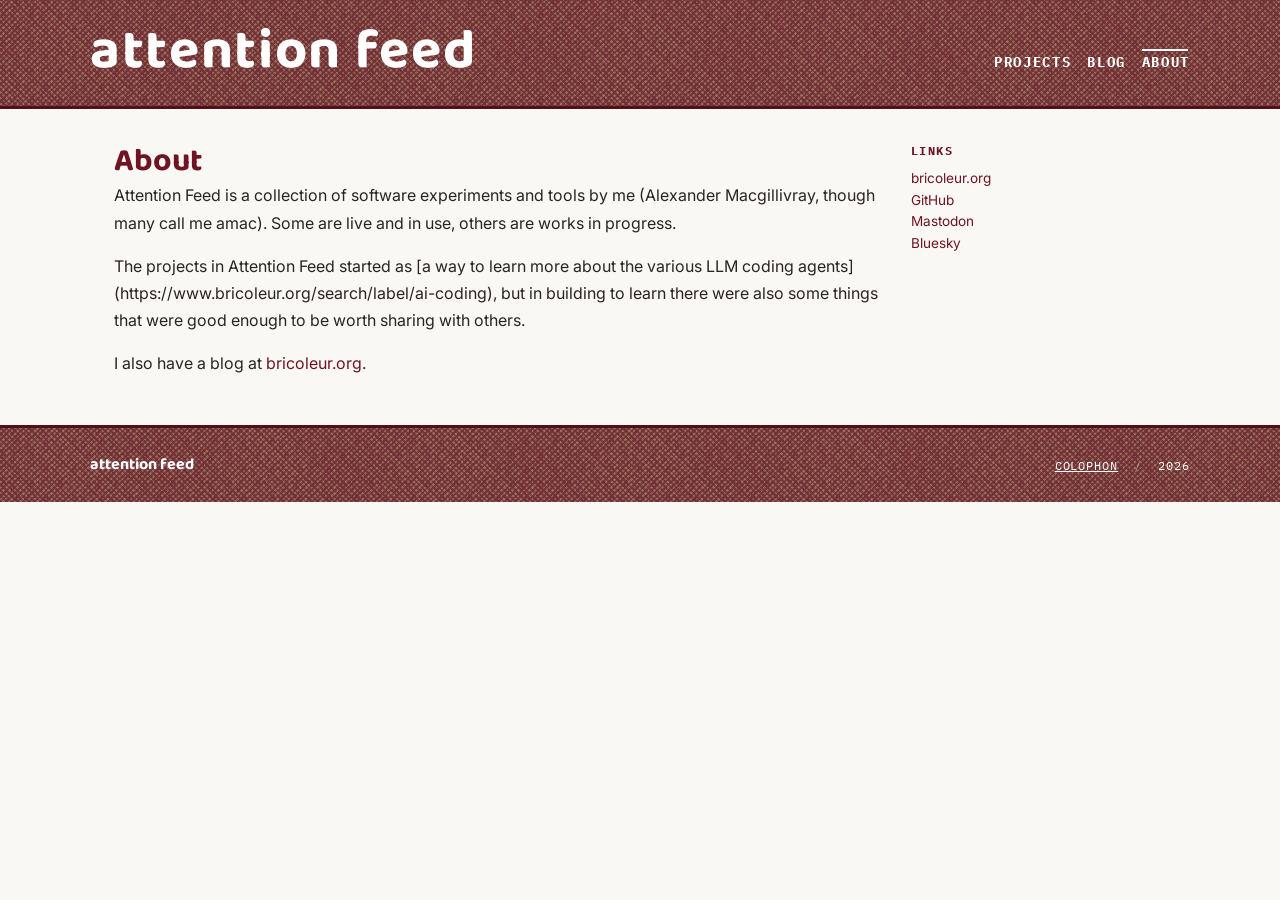
==== commit dbbda0f6: "deploy: amac0/attentionfeed-homepage@4b4942848594272a36ab08087e8e530d52b37d99" ====
--- a/about/index.html
+++ b/about/index.html
@@ -1,4 +1,4 @@
-<!DOCTYPE html><html lang="en"> <head><meta charset="UTF-8"><meta name="viewport" content="width=device-width, initial-scale=1.0"><title>About — Attention Feed</title><link rel="preconnect" href="https://fonts.googleapis.com"><link rel="preconnect" href="https://fonts.gstatic.com" crossorigin><link href="https://fonts.googleapis.com/css2?family=Baloo+2:wght@700&family=Inter:wght@400;700&family=IBM+Plex+Mono:wght@400;700&display=swap" rel="stylesheet"><script src="/shared/shared.js" defer></script><link rel="stylesheet" href="/_astro/BaseLayout.CgOv4lG0.css">
+<!DOCTYPE html><html lang="en"> <head><meta charset="UTF-8"><meta name="viewport" content="width=device-width, initial-scale=1.0"><title>About — Attention Feed</title><link rel="preconnect" href="https://fonts.googleapis.com"><link rel="preconnect" href="https://fonts.gstatic.com" crossorigin><link href="https://fonts.googleapis.com/css2?family=Baloo+2:wght@700&family=Inter:wght@400;700&family=IBM+Plex+Mono:wght@400;700&display=swap" rel="stylesheet"><script src="/shared/shared.js" defer></script><link rel="stylesheet" href="/_astro/BaseLayout.BwIvWeIf.css">
 <style>p[data-astro-cid-kh7btl4r]{margin-bottom:var(--space-4);line-height:1.7}
 </style></head> <body> <af-header base-url="/"> <a href="/"> Projects </a><a href="/blog"> Blog </a><a href="/about" class="active" aria-current="page"> About </a> </af-header>  <div class="page-layout" data-astro-cid-kh7btl4r> <main class="main-content" data-astro-cid-kh7btl4r> <h1 data-astro-cid-kh7btl4r>About</h1> <p data-astro-cid-kh7btl4r>
 Attention Feed is a collection of software experiments and tools
--- a/_astro/BaseLayout.BwIvWeIf.css
+++ b/_astro/BaseLayout.BwIvWeIf.css
@@ -0,0 +1 @@
+@import"https://fonts.googleapis.com/css2?family=Baloo+2:wght@700&family=Inter:wght@400;700&family=IBM+Plex+Mono:wght@400;700&display=swap";:root{--color-primary: #6e1423;--color-benday-bg: #A08060;--benday-pattern: url(data:image/svg+xml,%3Csvg%20xmlns%3D%22http%3A%2F%2Fwww.w3.org%2F2000%2Fsvg%22%20width%3D%2220%22%20height%3D%2220%22%3E%3Cpath%20d%3D%22M1.32%2C-0.43%20Q1.98%2C-0.62%202.64%2C-0.43%20Q3.30%2C-0.24%203.80%2C0.24%20Q4.29%2C0.72%204.51%2C1.39%20Q4.72%2C2.05%204.52%2C2.73%20Q4.31%2C3.40%203.83%2C3.91%20Q3.34%2C4.41%202.66%2C4.58%20Q1.98%2C4.75%201.29%2C4.59%20Q0.61%2C4.43%200.14%2C3.91%20Q-0.33%2C3.38%20-0.51%2C2.72%20Q-0.69%2C2.05%20-0.55%2C1.37%20Q-0.40%2C0.68%200.13%2C0.22%20Q0.66%2C-0.24%201.32%2C-0.43Z%22%20fill%3D%22%23722F37%22%20opacity%3D%220.05%22%2F%3E%3Cpath%20d%3D%22M1.37%2C-0.10%20Q1.98%2C-0.14%202.51%2C0.04%20Q3.04%2C0.22%203.59%2C0.51%20Q4.13%2C0.81%204.10%2C1.43%20Q4.06%2C2.05%203.99%2C2.61%20Q3.91%2C3.17%203.54%2C3.64%20Q3.17%2C4.11%202.57%2C4.11%20Q1.98%2C4.11%201.42%2C4.05%20Q0.86%2C3.99%200.60%2C3.50%20Q0.33%2C3.01%20-0.00%2C2.53%20Q-0.33%2C2.05%20-0.04%2C1.56%20Q0.26%2C1.06%200.51%2C0.50%20Q0.76%2C-0.06%201.37%2C-0.10Z%22%20fill%3D%22%23722F37%22%2F%3E%3Cpath%20d%3D%22M5.29%2C-0.42%20Q5.95%2C-0.54%206.59%2C-0.39%20Q7.22%2C-0.24%207.68%2C0.23%20Q8.14%2C0.70%208.33%2C1.34%20Q8.53%2C1.97%208.36%2C2.62%20Q8.19%2C3.26%207.72%2C3.75%20Q7.25%2C4.23%206.60%2C4.41%20Q5.95%2C4.59%205.30%2C4.40%20Q4.65%2C4.22%204.20%2C3.73%20Q3.75%2C3.24%203.58%2C2.60%20Q3.42%2C1.97%203.58%2C1.33%20Q3.74%2C0.69%204.19%2C0.20%20Q4.64%2C-0.30%205.29%2C-0.42Z%22%20fill%3D%22%23722F37%22%20opacity%3D%220.05%22%2F%3E%3Cpath%20d%3D%22M5.45%2C0.14%20Q5.95%2C0.03%206.46%2C0.11%20Q6.98%2C0.19%207.22%2C0.64%20Q7.46%2C1.09%207.73%2C1.53%20Q8.00%2C1.97%207.87%2C2.49%20Q7.74%2C3.00%207.31%2C3.29%20Q6.87%2C3.57%206.41%2C3.90%20Q5.95%2C4.23%205.42%2C4.02%20Q4.89%2C3.81%204.49%2C3.42%20Q4.09%2C3.04%203.84%2C2.50%20Q3.59%2C1.97%203.90%2C1.46%20Q4.20%2C0.96%204.58%2C0.61%20Q4.96%2C0.26%205.45%2C0.14Z%22%20fill%3D%22%23722F37%22%2F%3E%3Cpath%20d%3D%22M9.44%2C-0.34%20Q10.04%2C-0.52%2010.64%2C-0.34%20Q11.24%2C-0.16%2011.70%2C0.27%20Q12.15%2C0.70%2012.29%2C1.31%20Q12.43%2C1.92%2012.28%2C2.52%20Q12.14%2C3.13%2011.69%2C3.57%20Q11.24%2C4.00%2010.64%2C4.22%20Q10.04%2C4.43%209.42%2C4.25%20Q8.80%2C4.07%208.39%2C3.59%20Q7.99%2C3.10%207.76%2C2.51%20Q7.53%2C1.92%207.75%2C1.32%20Q7.96%2C0.72%208.40%2C0.28%20Q8.85%2C-0.15%209.44%2C-0.34Z%22%20fill%3D%22%23722F37%22%20opacity%3D%220.05%22%2F%3E%3Cpath%20d%3D%22M9.63%2C0.13%20Q10.04%2C-0.23%2010.55%2C-0.03%20Q11.05%2C0.17%2011.48%2C0.51%20Q11.91%2C0.84%2011.92%2C1.38%20Q11.93%2C1.92%2011.71%2C2.34%20Q11.49%2C2.76%2011.33%2C3.31%20Q11.16%2C3.86%2010.60%2C3.75%20Q10.04%2C3.63%209.52%2C3.68%20Q9.00%2C3.73%208.72%2C3.29%20Q8.44%2C2.84%208.34%2C2.38%20Q8.23%2C1.92%208.42%2C1.50%20Q8.61%2C1.09%208.91%2C0.79%20Q9.22%2C0.50%209.63%2C0.13Z%22%20fill%3D%22%23722F37%22%2F%3E%3Cpath%20d%3D%22M13.33%2C-0.46%20Q13.99%2C-0.59%2014.64%2C-0.43%20Q15.29%2C-0.28%2015.76%2C0.19%20Q16.24%2C0.67%2016.43%2C1.31%20Q16.63%2C1.96%2016.41%2C2.60%20Q16.20%2C3.24%2015.74%2C3.72%20Q15.28%2C4.20%2014.64%2C4.37%20Q13.99%2C4.55%2013.35%2C4.37%20Q12.71%2C4.19%2012.21%2C3.73%20Q11.71%2C3.28%2011.59%2C2.62%20Q11.48%2C1.96%2011.62%2C1.32%20Q11.77%2C0.68%2012.22%2C0.17%20Q12.66%2C-0.33%2013.33%2C-0.46Z%22%20fill%3D%22%23722F37%22%20opacity%3D%220.05%22%2F%3E%3Cpath%20d%3D%22M13.47%2C0.08%20Q13.99%2C-0.01%2014.57%2C-0.03%20Q15.15%2C-0.05%2015.42%2C0.47%20Q15.69%2C0.98%2015.94%2C1.47%20Q16.20%2C1.96%2015.87%2C2.41%20Q15.55%2C2.86%2015.34%2C3.40%20Q15.13%2C3.93%2014.56%2C4.08%20Q13.99%2C4.24%2013.55%2C3.87%20Q13.10%2C3.50%2012.68%2C3.23%20Q12.25%2C2.97%2012.03%2C2.46%20Q11.80%2C1.96%2011.89%2C1.38%20Q11.98%2C0.80%2012.47%2C0.48%20Q12.95%2C0.17%2013.47%2C0.08Z%22%20fill%3D%22%23722F37%22%2F%3E%3Cpath%20d%3D%22M17.45%2C-0.40%20Q18.08%2C-0.57%2018.71%2C-0.42%20Q19.35%2C-0.26%2019.77%2C0.23%20Q20.18%2C0.72%2020.39%2C1.33%20Q20.59%2C1.94%2020.42%2C2.56%20Q20.26%2C3.19%2019.78%2C3.63%20Q19.31%2C4.06%2018.69%2C4.24%20Q18.08%2C4.42%2017.47%2C4.24%20Q16.86%2C4.05%2016.40%2C3.61%20Q15.94%2C3.17%2015.77%2C2.55%20Q15.61%2C1.94%2015.79%2C1.33%20Q15.97%2C0.72%2016.40%2C0.24%20Q16.83%2C-0.23%2017.45%2C-0.40Z%22%20fill%3D%22%23722F37%22%20opacity%3D%220.05%22%2F%3E%3Cpath%20d%3D%22M17.53%2C-0.05%20Q18.08%2C-0.15%2018.61%2C-0.02%20Q19.13%2C0.11%2019.39%2C0.57%20Q19.64%2C1.03%2019.96%2C1.48%20Q20.27%2C1.94%2019.98%2C2.40%20Q19.69%2C2.87%2019.36%2C3.21%20Q19.02%2C3.56%2018.55%2C3.67%20Q18.08%2C3.78%2017.56%2C3.76%20Q17.04%2C3.73%2016.79%2C3.28%20Q16.53%2C2.83%2016.24%2C2.38%20Q15.95%2C1.94%2016.28%2C1.51%20Q16.62%2C1.09%2016.80%2C0.57%20Q16.99%2C0.04%2017.53%2C-0.05Z%22%20fill%3D%22%23722F37%22%2F%3E%3Cpath%20d%3D%22M1.34%2C3.47%20Q2.01%2C3.29%202.66%2C3.48%20Q3.32%2C3.67%203.83%2C4.14%20Q4.33%2C4.60%204.53%2C5.28%20Q4.73%2C5.95%204.56%2C6.64%20Q4.39%2C7.32%203.86%2C7.78%20Q3.32%2C8.23%202.66%2C8.43%20Q2.01%2C8.64%201.32%2C8.47%20Q0.64%2C8.31%200.17%2C7.80%20Q-0.31%2C7.28%20-0.48%2C6.61%20Q-0.66%2C5.95%20-0.48%2C5.28%20Q-0.31%2C4.61%200.19%2C4.13%20Q0.68%2C3.65%201.34%2C3.47Z%22%20fill%3D%22%23722F37%22%20opacity%3D%220.05%22%2F%3E%3Cpath%20d%3D%22M1.46%2C3.79%20Q2.01%2C3.53%202.50%2C3.87%20Q3.00%2C4.22%203.52%2C4.50%20Q4.03%2C4.78%204.08%2C5.36%20Q4.13%2C5.95%204.15%2C6.57%20Q4.17%2C7.20%203.61%2C7.48%20Q3.05%2C7.76%202.53%2C7.94%20Q2.01%2C8.12%201.43%2C8.03%20Q0.86%2C7.94%200.55%2C7.45%20Q0.24%2C6.97%200.20%2C6.46%20Q0.16%2C5.95%200.28%2C5.48%20Q0.40%2C5.02%200.65%2C4.53%20Q0.91%2C4.05%201.46%2C3.79Z%22%20fill%3D%22%23722F37%22%2F%3E%3Cpath%20d%3D%22M5.26%2C3.46%20Q5.93%2C3.22%206.61%2C3.47%20Q7.28%2C3.71%207.81%2C4.18%20Q8.35%2C4.65%208.48%2C5.35%20Q8.61%2C6.04%208.43%2C6.71%20Q8.24%2C7.37%207.77%2C7.90%20Q7.31%2C8.43%206.62%2C8.62%20Q5.93%2C8.82%205.24%2C8.63%20Q4.55%2C8.44%204.09%2C7.91%20Q3.62%2C7.38%203.37%2C6.71%20Q3.12%2C6.04%203.33%2C5.35%20Q3.55%2C4.67%204.07%2C4.19%20Q4.59%2C3.71%205.26%2C3.46Z%22%20fill%3D%22%23722F37%22%20opacity%3D%220.05%22%2F%3E%3Cpath%20d%3D%22M5.43%2C4.06%20Q5.93%2C3.83%206.50%2C3.96%20Q7.06%2C4.09%207.54%2C4.46%20Q8.02%2C4.84%208.01%2C5.44%20Q7.99%2C6.04%207.81%2C6.53%20Q7.63%2C7.02%207.27%2C7.38%20Q6.91%2C7.73%206.42%2C7.96%20Q5.93%2C8.19%205.45%2C7.95%20Q4.97%2C7.72%204.64%2C7.35%20Q4.31%2C6.98%203.85%2C6.51%20Q3.40%2C6.04%203.72%2C5.50%20Q4.04%2C4.95%204.48%2C4.62%20Q4.92%2C4.29%205.43%2C4.06Z%22%20fill%3D%22%23722F37%22%2F%3E%3Cpath%20d%3D%22M9.38%2C3.60%20Q10.02%2C3.40%2010.66%2C3.60%20Q11.31%2C3.80%2011.80%2C4.25%20Q12.30%2C4.70%2012.47%2C5.36%20Q12.65%2C6.02%2012.50%2C6.69%20Q12.35%2C7.36%2011.84%2C7.83%20Q11.33%2C8.29%2010.68%2C8.50%20Q10.02%2C8.70%209.35%2C8.53%20Q8.68%2C8.35%208.20%2C7.85%20Q7.73%2C7.34%207.57%2C6.68%20Q7.41%2C6.02%207.60%2C5.37%20Q7.79%2C4.73%208.27%2C4.26%20Q8.75%2C3.80%209.38%2C3.60Z%22%20fill%3D%22%23722F37%22%20opacity%3D%220.05%22%2F%3E%3Cpath%20d%3D%22M9.48%2C3.91%20Q10.02%2C3.68%2010.53%2C3.97%20Q11.04%2C4.26%2011.50%2C4.58%20Q11.96%2C4.90%2012.02%2C5.46%20Q12.08%2C6.02%2011.93%2C6.52%20Q11.78%2C7.03%2011.45%2C7.48%20Q11.13%2C7.93%2010.58%2C8.16%20Q10.02%2C8.38%209.46%2C8.18%20Q8.89%2C7.97%208.45%2C7.58%20Q8.01%2C7.18%208.11%2C6.60%20Q8.22%2C6.02%208.17%2C5.47%20Q8.13%2C4.92%208.54%2C4.53%20Q8.94%2C4.15%209.48%2C3.91Z%22%20fill%3D%22%23722F37%22%2F%3E%3Cpath%20d%3D%22M13.32%2C3.53%20Q13.98%2C3.36%2014.67%2C3.48%20Q15.35%2C3.61%2015.79%2C4.14%20Q16.23%2C4.68%2016.40%2C5.33%20Q16.57%2C5.97%2016.42%2C6.63%20Q16.27%2C7.29%2015.78%2C7.77%20Q15.30%2C8.25%2014.64%2C8.43%20Q13.98%2C8.61%2013.34%2C8.41%20Q12.69%2C8.21%2012.16%2C7.77%20Q11.64%2C7.33%2011.46%2C6.65%20Q11.29%2C5.97%2011.46%2C5.29%20Q11.62%2C4.61%2012.14%2C4.15%20Q12.67%2C3.69%2013.32%2C3.53Z%22%20fill%3D%22%23722F37%22%20opacity%3D%220.05%22%2F%3E%3Cpath%20d%3D%22M13.48%2C4.17%20Q13.98%2C4.10%2014.43%2C4.26%20Q14.88%2C4.43%2015.47%2C4.60%20Q16.06%2C4.77%2016.23%2C5.37%20Q16.39%2C5.97%2016.16%2C6.54%20Q15.93%2C7.10%2015.51%2C7.49%20Q15.09%2C7.88%2014.53%2C8.14%20Q13.98%2C8.40%2013.51%2C8.00%20Q13.04%2C7.60%2012.57%2C7.33%20Q12.10%2C7.06%2011.98%2C6.52%20Q11.86%2C5.97%2012.05%2C5.47%20Q12.24%2C4.97%2012.61%2C4.60%20Q12.98%2C4.24%2013.48%2C4.17Z%22%20fill%3D%22%23722F37%22%2F%3E%3Cpath%20d%3D%22M17.42%2C3.57%20Q18.06%2C3.35%2018.71%2C3.55%20Q19.36%2C3.76%2019.87%2C4.22%20Q20.38%2C4.67%2020.50%2C5.34%20Q20.61%2C6.01%2020.51%2C6.69%20Q20.40%2C7.36%2019.88%2C7.80%20Q19.35%2C8.25%2018.71%2C8.44%20Q18.06%2C8.63%2017.43%2C8.43%20Q16.79%2C8.22%2016.29%2C7.77%20Q15.78%2C7.33%2015.64%2C6.67%20Q15.49%2C6.01%2015.62%2C5.34%20Q15.74%2C4.67%2016.26%2C4.23%20Q16.78%2C3.78%2017.42%2C3.57Z%22%20fill%3D%22%23722F37%22%20opacity%3D%220.05%22%2F%3E%3Cpath%20d%3D%22M17.50%2C3.85%20Q18.06%2C3.64%2018.64%2C3.83%20Q19.22%2C4.01%2019.42%2C4.56%20Q19.61%2C5.12%2019.95%2C5.56%20Q20.28%2C6.01%2020.22%2C6.61%20Q20.15%2C7.22%2019.60%2C7.47%20Q19.06%2C7.73%2018.56%2C8.06%20Q18.06%2C8.39%2017.59%2C8.02%20Q17.12%2C7.66%2016.64%2C7.38%20Q16.17%2C7.10%2015.97%2C6.56%20Q15.77%2C6.01%2016.12%2C5.55%20Q16.47%2C5.09%2016.70%2C4.58%20Q16.94%2C4.06%2017.50%2C3.85Z%22%20fill%3D%22%23722F37%22%2F%3E%3Cpath%20d%3D%22M1.36%2C7.63%20Q1.99%2C7.44%202.63%2C7.62%20Q3.27%2C7.81%203.76%2C8.26%20Q4.24%2C8.72%204.41%2C9.37%20Q4.58%2C10.02%204.36%2C10.64%20Q4.14%2C11.26%203.69%2C11.73%20Q3.25%2C12.20%202.62%2C12.35%20Q1.99%2C12.50%201.34%2C12.39%20Q0.69%2C12.27%200.27%2C11.77%20Q-0.15%2C11.26%20-0.33%2C10.64%20Q-0.51%2C10.02%20-0.37%2C9.38%20Q-0.24%2C8.74%200.24%2C8.28%20Q0.72%2C7.83%201.36%2C7.63Z%22%20fill%3D%22%23722F37%22%20opacity%3D%220.05%22%2F%3E%3Cpath%20d%3D%22M1.49%2C8.27%20Q1.99%2C8.25%202.48%2C8.29%20Q2.96%2C8.34%203.37%2C8.66%20Q3.78%2C8.99%203.83%2C9.51%20Q3.87%2C10.02%203.85%2C10.56%20Q3.83%2C11.09%203.40%2C11.40%20Q2.96%2C11.71%202.48%2C11.77%20Q1.99%2C11.82%201.53%2C11.73%20Q1.06%2C11.63%200.58%2C11.37%20Q0.09%2C11.12%200.17%2C10.57%20Q0.24%2C10.02%200.34%2C9.58%20Q0.44%2C9.13%200.72%2C8.71%20Q0.99%2C8.30%201.49%2C8.27Z%22%20fill%3D%22%23722F37%22%2F%3E%3Cpath%20d%3D%22M5.32%2C7.74%20Q5.95%2C7.58%206.61%2C7.69%20Q7.27%2C7.81%207.73%2C8.31%20Q8.18%2C8.81%208.37%2C9.46%20Q8.56%2C10.10%208.37%2C10.75%20Q8.19%2C11.40%207.70%2C11.84%20Q7.21%2C12.29%206.58%2C12.45%20Q5.95%2C12.62%205.29%2C12.49%20Q4.64%2C12.37%204.16%2C11.89%20Q3.68%2C11.41%203.52%2C10.76%20Q3.35%2C10.10%203.53%2C9.46%20Q3.71%2C8.81%204.20%2C8.36%20Q4.68%2C7.91%205.32%2C7.74Z%22%20fill%3D%22%23722F37%22%20opacity%3D%220.05%22%2F%3E%3Cpath%20d%3D%22M5.43%2C8.08%20Q5.93%2C7.85%206.43%2C8.14%20Q6.92%2C8.43%207.41%2C8.70%20Q7.91%2C8.97%208.08%2C9.54%20Q8.24%2C10.10%207.93%2C10.59%20Q7.62%2C11.07%207.25%2C11.39%20Q6.88%2C11.71%206.41%2C11.87%20Q5.95%2C12.02%205.45%2C11.92%20Q4.96%2C11.81%204.55%2C11.48%20Q4.15%2C11.14%203.89%2C10.62%20Q3.64%2C10.10%203.87%2C9.57%20Q4.10%2C9.04%204.51%2C8.67%20Q4.91%2C8.30%205.43%2C8.08Z%22%20fill%3D%22%23722F37%22%2F%3E%3Cpath%20d%3D%22M9.48%2C7.70%20Q10.10%2C7.48%2010.73%2C7.68%20Q11.36%2C7.88%2011.84%2C8.33%20Q12.32%2C8.78%2012.49%2C9.42%20Q12.66%2C10.07%2012.47%2C10.69%20Q12.28%2C11.32%2011.82%2C11.79%20Q11.36%2C12.26%2010.73%2C12.40%20Q10.10%2C12.55%209.47%2C12.39%20Q8.85%2C12.23%208.37%2C11.78%20Q7.89%2C11.34%207.76%2C10.70%20Q7.63%2C10.07%207.80%2C9.45%20Q7.97%2C8.84%208.41%2C8.38%20Q8.86%2C7.92%209.48%2C7.70Z%22%20fill%3D%22%23722F37%22%20opacity%3D%220.05%22%2F%3E%3Cpath%20d%3D%22M9.63%2C8.10%20Q10.10%2C7.75%2010.67%2C7.91%20Q11.25%2C8.07%2011.45%2C8.62%20Q11.65%2C9.17%2011.92%2C9.62%20Q12.19%2C10.07%2011.93%2C10.52%20Q11.66%2C10.97%2011.39%2C11.40%20Q11.12%2C11.84%2010.61%2C11.91%20Q10.10%2C11.98%209.53%2C11.99%20Q8.97%2C12.01%208.66%2C11.54%20Q8.35%2C11.07%208.26%2C10.57%20Q8.16%2C10.07%208.30%2C9.59%20Q8.44%2C9.11%208.80%2C8.78%20Q9.16%2C8.45%209.63%2C8.10Z%22%20fill%3D%22%23722F37%22%2F%3E%3Cpath%20d%3D%22M13.40%2C7.63%20Q14.06%2C7.51%2014.69%2C7.67%20Q15.32%2C7.83%2015.79%2C8.29%20Q16.26%2C8.75%2016.39%2C9.39%20Q16.53%2C10.02%2016.38%2C10.65%20Q16.23%2C11.27%2015.77%2C11.75%20Q15.32%2C12.22%2014.69%2C12.38%20Q14.06%2C12.55%2013.42%2C12.39%20Q12.78%2C12.23%2012.34%2C11.75%20Q11.90%2C11.27%2011.70%2C10.64%20Q11.49%2C10.02%2011.66%2C9.38%20Q11.83%2C8.74%2012.29%2C8.25%20Q12.75%2C7.76%2013.40%2C7.63Z%22%20fill%3D%22%23722F37%22%20opacity%3D%220.05%22%2F%3E%3Cpath%20d%3D%22M13.63%2C8.34%20Q14.06%2C8.15%2014.57%2C8.19%20Q15.09%2C8.23%2015.42%2C8.64%20Q15.74%2C9.05%2015.79%2C9.54%20Q15.85%2C10.02%2015.83%2C10.53%20Q15.80%2C11.03%2015.44%2C11.41%20Q15.08%2C11.79%2014.57%2C11.89%20Q14.06%2C11.99%2013.58%2C11.82%20Q13.11%2C11.65%2012.78%2C11.31%20Q12.44%2C10.96%2012.12%2C10.49%20Q11.81%2C10.02%2012.17%2C9.58%20Q12.54%2C9.15%2012.87%2C8.84%20Q13.20%2C8.53%2013.63%2C8.34Z%22%20fill%3D%22%23722F37%22%2F%3E%3Cpath%20d%3D%22M17.32%2C7.76%20Q17.92%2C7.61%2018.54%2C7.73%20Q19.16%2C7.84%2019.58%2C8.32%20Q19.99%2C8.80%2020.14%2C9.40%20Q20.30%2C9.99%2020.14%2C10.59%20Q19.99%2C11.19%2019.56%2C11.64%20Q19.13%2C12.09%2018.53%2C12.22%20Q17.92%2C12.36%2017.33%2C12.21%20Q16.73%2C12.06%2016.29%2C11.63%20Q15.85%2C11.19%2015.70%2C10.59%20Q15.55%2C9.99%2015.70%2C9.40%20Q15.86%2C8.80%2016.28%2C8.35%20Q16.71%2C7.90%2017.32%2C7.76Z%22%20fill%3D%22%23722F37%22%20opacity%3D%220.05%22%2F%3E%3Cpath%20d%3D%22M17.46%2C8.20%20Q17.92%2C8.01%2018.39%2C8.20%20Q18.85%2C8.38%2019.16%2C8.74%20Q19.47%2C9.10%2019.59%2C9.55%20Q19.71%2C9.99%2019.71%2C10.51%20Q19.71%2C11.03%2019.23%2C11.23%20Q18.75%2C11.44%2018.34%2C11.80%20Q17.92%2C12.17%2017.38%2C12.02%20Q16.83%2C11.88%2016.66%2C11.35%20Q16.49%2C10.82%2016.11%2C10.41%20Q15.74%2C9.99%2016.07%2C9.56%20Q16.40%2C9.12%2016.70%2C8.76%20Q17.00%2C8.40%2017.46%2C8.20Z%22%20fill%3D%22%23722F37%22%2F%3E%3Cpath%20d%3D%22M1.39%2C11.54%20Q2.07%2C11.41%202.73%2C11.57%20Q3.39%2C11.72%203.88%2C12.20%20Q4.37%2C12.68%204.59%2C13.34%20Q4.81%2C14.01%204.61%2C14.68%20Q4.42%2C15.36%203.89%2C15.81%20Q3.37%2C16.25%202.72%2C16.45%20Q2.07%2C16.65%201.41%2C16.48%20Q0.74%2C16.31%200.27%2C15.81%20Q-0.19%2C15.31%20-0.42%2C14.66%20Q-0.64%2C14.01%20-0.45%2C13.34%20Q-0.25%2C12.67%200.23%2C12.17%20Q0.72%2C11.66%201.39%2C11.54Z%22%20fill%3D%22%23722F37%22%20opacity%3D%220.05%22%2F%3E%3Cpath%20d%3D%22M1.61%2C12.06%20Q2.07%2C11.69%202.67%2C11.81%20Q3.27%2C11.92%203.68%2C12.38%20Q4.08%2C12.84%204.26%2C13.43%20Q4.44%2C14.01%204.14%2C14.52%20Q3.85%2C15.03%203.42%2C15.32%20Q3.00%2C15.61%202.54%2C15.74%20Q2.07%2C15.87%201.47%2C15.98%20Q0.87%2C16.09%200.65%2C15.52%20Q0.43%2C14.95%200.30%2C14.48%20Q0.16%2C14.01%200.28%2C13.52%20Q0.39%2C13.04%200.78%2C12.73%20Q1.16%2C12.43%201.61%2C12.06Z%22%20fill%3D%22%23722F37%22%2F%3E%3Cpath%20d%3D%22M5.41%2C11.63%20Q6.02%2C11.46%206.64%2C11.62%20Q7.26%2C11.77%207.68%2C12.25%20Q8.09%2C12.73%208.31%2C13.33%20Q8.53%2C13.93%208.33%2C14.53%20Q8.12%2C15.14%207.70%2C15.63%20Q7.29%2C16.12%206.65%2C16.25%20Q6.02%2C16.37%205.41%2C16.21%20Q4.80%2C16.04%204.32%2C15.62%20Q3.84%2C15.19%203.72%2C14.56%20Q3.61%2C13.93%203.75%2C13.31%20Q3.89%2C12.70%204.34%2C12.25%20Q4.79%2C11.80%205.41%2C11.63Z%22%20fill%3D%22%23722F37%22%20opacity%3D%220.05%22%2F%3E%3Cpath%20d%3D%22M5.57%2C12.04%20Q6.02%2C11.70%206.57%2C11.86%20Q7.12%2C12.02%207.36%2C12.52%20Q7.60%2C13.02%207.66%2C13.47%20Q7.72%2C13.93%207.61%2C14.36%20Q7.51%2C14.79%207.19%2C15.10%20Q6.87%2C15.41%206.45%2C15.72%20Q6.02%2C16.04%205.53%2C15.84%20Q5.04%2C15.64%204.76%2C15.23%20Q4.48%2C14.82%204.35%2C14.37%20Q4.23%2C13.93%204.32%2C13.46%20Q4.41%2C13.00%204.77%2C12.69%20Q5.12%2C12.37%205.57%2C12.04Z%22%20fill%3D%22%23722F37%22%2F%3E%3Cpath%20d%3D%22M9.23%2C11.54%20Q9.89%2C11.36%2010.58%2C11.49%20Q11.26%2C11.62%2011.71%2C12.16%20Q12.15%2C12.70%2012.35%2C13.35%20Q12.56%2C14.00%2012.35%2C14.65%20Q12.15%2C15.31%2011.67%2C15.79%20Q11.20%2C16.27%2010.54%2C16.51%20Q9.89%2C16.75%209.20%2C16.57%20Q8.51%2C16.39%208.03%2C15.87%20Q7.55%2C15.35%207.40%2C14.68%20Q7.25%2C14.00%207.41%2C13.33%20Q7.57%2C12.66%208.07%2C12.19%20Q8.57%2C11.73%209.23%2C11.54Z%22%20fill%3D%22%23722F37%22%20opacity%3D%220.05%22%2F%3E%3Cpath%20d%3D%22M9.41%2C11.99%20Q9.89%2C11.65%2010.39%2C11.95%20Q10.90%2C12.25%2011.20%2C12.66%20Q11.51%2C13.07%2011.62%2C13.54%20Q11.74%2C14.00%2011.87%2C14.61%20Q12.01%2C15.23%2011.52%2C15.61%20Q11.03%2C15.99%2010.46%2C15.93%20Q9.89%2C15.87%209.38%2C15.82%20Q8.87%2C15.77%208.33%2C15.49%20Q7.79%2C15.22%207.64%2C14.61%20Q7.49%2C14.00%207.71%2C13.44%20Q7.93%2C12.87%208.43%2C12.60%20Q8.93%2C12.34%209.41%2C11.99Z%22%20fill%3D%22%23722F37%22%2F%3E%3Cpath%20d%3D%22M13.30%2C11.72%20Q13.90%2C11.53%2014.52%2C11.69%20Q15.13%2C11.86%2015.54%2C12.33%20Q15.95%2C12.80%2016.15%2C13.39%20Q16.34%2C13.98%2016.16%2C14.57%20Q15.97%2C15.17%2015.53%2C15.61%20Q15.10%2C16.04%2014.50%2C16.24%20Q13.90%2C16.44%2013.29%2C16.26%20Q12.68%2C16.09%2012.27%2C15.62%20Q11.85%2C15.16%2011.68%2C14.57%20Q11.51%2C13.98%2011.67%2C13.38%20Q11.83%2C12.78%2012.27%2C12.34%20Q12.71%2C11.91%2013.30%2C11.72Z%22%20fill%3D%22%23722F37%22%20opacity%3D%220.05%22%2F%3E%3Cpath%20d%3D%22M13.46%2C12.34%20Q13.90%2C12.23%2014.44%2C12.16%20Q14.99%2C12.10%2015.21%2C12.60%20Q15.43%2C13.10%2015.66%2C13.54%20Q15.90%2C13.98%2015.82%2C14.51%20Q15.74%2C15.04%2015.29%2C15.31%20Q14.83%2C15.58%2014.37%2C15.64%20Q13.90%2C15.69%2013.40%2C15.71%20Q12.89%2C15.73%2012.53%2C15.35%20Q12.17%2C14.98%2012.17%2C14.48%20Q12.16%2C13.98%2012.06%2C13.42%20Q11.97%2C12.86%2012.50%2C12.66%20Q13.02%2C12.45%2013.46%2C12.34Z%22%20fill%3D%22%23722F37%22%2F%3E%3Cpath%20d%3D%22M17.36%2C11.53%20Q18.00%2C11.32%2018.67%2C11.46%20Q19.34%2C11.60%2019.77%2C12.13%20Q20.20%2C12.65%2020.41%2C13.29%20Q20.61%2C13.93%2020.44%2C14.58%20Q20.26%2C15.24%2019.78%2C15.71%20Q19.30%2C16.18%2018.65%2C16.33%20Q18.00%2C16.48%2017.34%2C16.34%20Q16.68%2C16.20%2016.23%2C15.71%20Q15.77%2C15.21%2015.59%2C14.57%20Q15.42%2C13.93%2015.61%2C13.30%20Q15.80%2C12.66%2016.27%2C12.20%20Q16.73%2C11.74%2017.36%2C11.53Z%22%20fill%3D%22%23722F37%22%20opacity%3D%220.05%22%2F%3E%3Cpath%20d%3D%22M17.42%2C11.82%20Q18.00%2C11.71%2018.60%2C11.77%20Q19.20%2C11.84%2019.37%2C12.44%20Q19.53%2C13.04%2019.81%2C13.48%20Q20.09%2C13.93%2019.90%2C14.42%20Q19.72%2C14.92%2019.32%2C15.23%20Q18.93%2C15.54%2018.46%2C15.76%20Q18.00%2C15.97%2017.43%2C15.93%20Q16.86%2C15.89%2016.58%2C15.39%20Q16.30%2C14.90%2016.11%2C14.42%20Q15.91%2C13.93%2016.03%2C13.39%20Q16.14%2C12.86%2016.49%2C12.39%20Q16.84%2C11.93%2017.42%2C11.82Z%22%20fill%3D%22%23722F37%22%2F%3E%3Cpath%20d%3D%22M1.30%2C15.64%20Q1.92%2C15.47%202.53%2C15.65%20Q3.14%2C15.82%203.65%2C16.23%20Q4.16%2C16.65%204.32%2C17.29%20Q4.48%2C17.94%204.27%2C18.55%20Q4.05%2C19.17%203.64%2C19.68%20Q3.22%2C20.20%202.57%2C20.35%20Q1.92%2C20.51%201.30%2C20.30%20Q0.68%2C20.09%200.22%2C19.64%20Q-0.24%2C19.19%20-0.43%2C18.56%20Q-0.61%2C17.94%20-0.41%2C17.33%20Q-0.20%2C16.71%200.24%2C16.26%20Q0.69%2C15.80%201.30%2C15.64Z%22%20fill%3D%22%23722F37%22%20opacity%3D%220.05%22%2F%3E%3Cpath%20d%3D%22M1.41%2C15.92%20Q1.92%2C15.67%202.43%2C15.92%20Q2.94%2C16.17%203.32%2C16.54%20Q3.70%2C16.91%203.69%2C17.43%20Q3.69%2C17.94%203.55%2C18.37%20Q3.41%2C18.80%203.12%2C19.16%20Q2.84%2C19.53%202.38%2C19.79%20Q1.92%2C20.06%201.37%2C19.95%20Q0.82%2C19.85%200.52%2C19.39%20Q0.22%2C18.92%20-0.02%2C18.43%20Q-0.27%2C17.94%20-0.07%2C17.42%20Q0.12%2C16.90%200.51%2C16.54%20Q0.90%2C16.17%201.41%2C15.92Z%22%20fill%3D%22%23722F37%22%2F%3E%3Cpath%20d%3D%22M5.48%2C15.63%20Q6.10%2C15.41%206.76%2C15.58%20Q7.42%2C15.74%207.89%2C16.23%20Q8.36%2C16.72%208.53%2C17.37%20Q8.70%2C18.02%208.50%2C18.66%20Q8.31%2C19.29%207.84%2C19.76%20Q7.38%2C20.23%206.74%2C20.42%20Q6.10%2C20.62%205.45%2C20.45%20Q4.80%2C20.28%204.35%2C19.79%20Q3.90%2C19.29%203.70%2C18.66%20Q3.50%2C18.02%203.73%2C17.40%20Q3.95%2C16.78%204.40%2C16.31%20Q4.85%2C15.85%205.48%2C15.63Z%22%20fill%3D%22%23722F37%22%20opacity%3D%220.05%22%2F%3E%3Cpath%20d%3D%22M5.57%2C16.04%20Q6.10%2C15.92%206.61%2C16.09%20Q7.12%2C16.25%207.59%2C16.58%20Q8.05%2C16.90%208.16%2C17.46%20Q8.28%2C18.02%208.13%2C18.56%20Q7.98%2C19.10%207.48%2C19.32%20Q6.97%2C19.53%206.54%2C19.90%20Q6.10%2C20.26%205.52%2C20.15%20Q4.94%2C20.04%204.72%2C19.49%20Q4.50%2C18.95%204.25%2C18.48%20Q3.99%2C18.02%204.28%2C17.58%20Q4.57%2C17.13%204.80%2C16.65%20Q5.04%2C16.17%205.57%2C16.04Z%22%20fill%3D%22%23722F37%22%2F%3E%3Cpath%20d%3D%22M9.30%2C15.53%20Q9.96%2C15.38%2010.59%2C15.58%20Q11.21%2C15.79%2011.71%2C16.22%20Q12.21%2C16.66%2012.37%2C17.31%20Q12.53%2C17.96%2012.37%2C18.60%20Q12.20%2C19.25%2011.72%2C19.72%20Q11.25%2C20.18%2010.60%2C20.32%20Q9.96%2C20.45%209.31%2C20.33%20Q8.66%2C20.21%208.20%2C19.72%20Q7.74%2C19.24%207.55%2C18.60%20Q7.37%2C17.96%207.54%2C17.31%20Q7.72%2C16.66%208.18%2C16.18%20Q8.65%2C15.69%209.30%2C15.53Z%22%20fill%3D%22%23722F37%22%20opacity%3D%220.05%22%2F%3E%3Cpath%20d%3D%22M9.47%2C16.00%20Q9.96%2C15.75%2010.49%2C15.93%20Q11.02%2C16.11%2011.50%2C16.45%20Q11.98%2C16.79%2012.00%2C17.37%20Q12.03%2C17.96%2011.82%2C18.43%20Q11.61%2C18.91%2011.31%2C19.34%20Q11.00%2C19.77%2010.48%2C19.99%20Q9.96%2C20.21%209.41%2C20.03%20Q8.86%2C19.85%208.59%2C19.38%20Q8.31%2C18.91%208.20%2C18.43%20Q8.08%2C17.96%208.11%2C17.43%20Q8.13%2C16.90%208.55%2C16.58%20Q8.98%2C16.25%209.47%2C16.00Z%22%20fill%3D%22%23722F37%22%2F%3E%3Cpath%20d%3D%22M13.26%2C15.55%20Q13.92%2C15.37%2014.58%2C15.56%20Q15.23%2C15.74%2015.71%2C16.23%20Q16.18%2C16.71%2016.35%2C17.36%20Q16.53%2C18.01%2016.36%2C18.67%20Q16.19%2C19.32%2015.70%2C19.79%20Q15.22%2C20.27%2014.57%2C20.46%20Q13.92%2C20.65%2013.28%2C20.44%20Q12.65%2C20.22%2012.20%2C19.74%20Q11.76%2C19.26%2011.54%2C18.64%20Q11.32%2C18.01%2011.51%2C17.37%20Q11.70%2C16.74%2012.15%2C16.23%20Q12.60%2C15.73%2013.26%2C15.55Z%22%20fill%3D%22%23722F37%22%20opacity%3D%220.05%22%2F%3E%3Cpath%20d%3D%22M13.36%2C15.98%20Q13.92%2C15.88%2014.50%2C15.95%20Q15.08%2C16.01%2015.28%2C16.56%20Q15.49%2C17.11%2015.87%2C17.56%20Q16.25%2C18.01%2015.90%2C18.49%20Q15.56%2C18.96%2015.28%2C19.42%20Q15.00%2C19.89%2014.46%2C20.08%20Q13.92%2C20.27%2013.43%2C20.00%20Q12.93%2C19.73%2012.40%2C19.46%20Q11.87%2C19.20%2011.93%2C18.61%20Q11.98%2C18.01%2012.05%2C17.50%20Q12.12%2C16.98%2012.46%2C16.53%20Q12.81%2C16.09%2013.36%2C15.98Z%22%20fill%3D%22%23722F37%22%2F%3E%3Cpath%20d%3D%22M17.49%2C15.74%20Q18.11%2C15.57%2018.71%2C15.77%20Q19.31%2C15.98%2019.79%2C16.39%20Q20.27%2C16.81%2020.40%2C17.43%20Q20.54%2C18.05%2020.40%2C18.67%20Q20.26%2C19.29%2019.81%2C19.76%20Q19.37%2C20.23%2018.74%2C20.36%20Q18.11%2C20.50%2017.52%2C20.30%20Q16.93%2C20.10%2016.44%2C19.70%20Q15.95%2C19.30%2015.78%2C18.68%20Q15.62%2C18.05%2015.80%2C17.44%20Q15.99%2C16.83%2016.43%2C16.37%20Q16.87%2C15.91%2017.49%2C15.74Z%22%20fill%3D%22%23722F37%22%20opacity%3D%220.05%22%2F%3E%3Cpath%20d%3D%22M17.61%2C16.11%20Q18.11%2C15.91%2018.57%2C16.19%20Q19.03%2C16.46%2019.34%2C16.81%20Q19.66%2C17.16%2019.75%2C17.61%20Q19.85%2C18.05%2019.83%2C18.54%20Q19.82%2C19.04%2019.52%2C19.50%20Q19.21%2C19.96%2018.66%2C19.95%20Q18.11%2C19.93%2017.68%2C19.74%20Q17.25%2C19.55%2016.82%2C19.30%20Q16.40%2C19.04%2016.14%2C18.55%20Q15.89%2C18.05%2016.15%2C17.56%20Q16.42%2C17.07%2016.76%2C16.69%20Q17.10%2C16.31%2017.61%2C16.11Z%22%20fill%3D%22%23722F37%22%2F%3E%3C%2Fsvg%3E);--color-bg: #faf8f5;--color-text: #2a2422;--color-text-secondary: #5c5450;--color-text-muted: #968e88;--color-surface: #ffffff;--color-code-bg: #1e1e2e;--color-code-text: #cdd6f4;--color-inline-code-bg: #f0ebe6;--color-inline-code-text: #6e1423;--color-border: #e8e2dc;--color-status-live: #16a34a;--space-1: .25rem;--space-2: .5rem;--space-3: .75rem;--space-4: 1rem;--space-5: 1.5rem;--space-6: 2rem;--space-7: 2.5rem;--space-8: 3rem;--text-xs: .75rem;--text-sm: .85rem;--text-base: 1rem;--text-lg: 1.15rem;--text-md: 1.4rem;--text-xl: 2rem;--text-2xl: 2.5rem;--text-3xl: 3.5rem}*,*:before,*:after{box-sizing:border-box;margin:0;padding:0}body{font-family:Inter,sans-serif;font-weight:400;color:var(--color-text);background:var(--color-bg);line-height:1.6;font-size:16px}h1,h2,h3{font-family:"Baloo 2",cursive;font-weight:700;line-height:1.3;color:var(--color-primary)}h3{font-size:var(--text-lg)}a{color:var(--color-primary);text-decoration:none}a:hover{text-decoration:underline}code{font-family:IBM Plex Mono,monospace;font-size:.9em}code:not(pre code){background:var(--color-inline-code-bg);color:var(--color-inline-code-text);padding:.15em .35em;border-radius:0}pre{background:var(--color-code-bg);color:var(--color-code-text);padding:var(--space-4);border-radius:0;overflow-x:auto;line-height:1.5}pre code{background:none;color:inherit;padding:0;font-size:var(--text-sm)}ul,ol{padding-left:var(--space-5);margin-top:0}af-header a{font-family:IBM Plex Mono,monospace;font-weight:700;font-size:var(--text-sm);text-transform:uppercase;letter-spacing:.12em;color:#fff;text-decoration:none;padding:var(--space-2) 0 var(--space-2) var(--space-4);display:inline-block}af-header a:hover{text-decoration:none}af-header a.active{position:relative}af-header a.active:before{content:"";position:absolute;top:.35em;left:var(--space-4);right:.12em;height:2px;background:#fff}@media(max-width:768px){af-header a{color:var(--color-primary);padding:var(--space-1) var(--space-4)}af-header a.active:before{display:none}}img{max-width:100%;height:auto}.page-layout{max-width:1100px;margin:0 auto;padding:var(--space-6) var(--space-5);display:flex;gap:var(--space-6)}.main-content{flex:3;min-width:0}.sidebar{flex:1;min-width:200px}.sidebar-widget{margin-bottom:var(--space-5);font-size:var(--text-sm)}.sidebar-widget h4{font-family:IBM Plex Mono,monospace;font-weight:700;color:var(--color-primary);margin-bottom:var(--space-2);font-size:var(--text-xs);text-transform:uppercase;letter-spacing:.12em}@media(max-width:768px){.page-layout{flex-direction:column}.sidebar{border-top:1px solid var(--color-border);padding-top:var(--space-5)}}
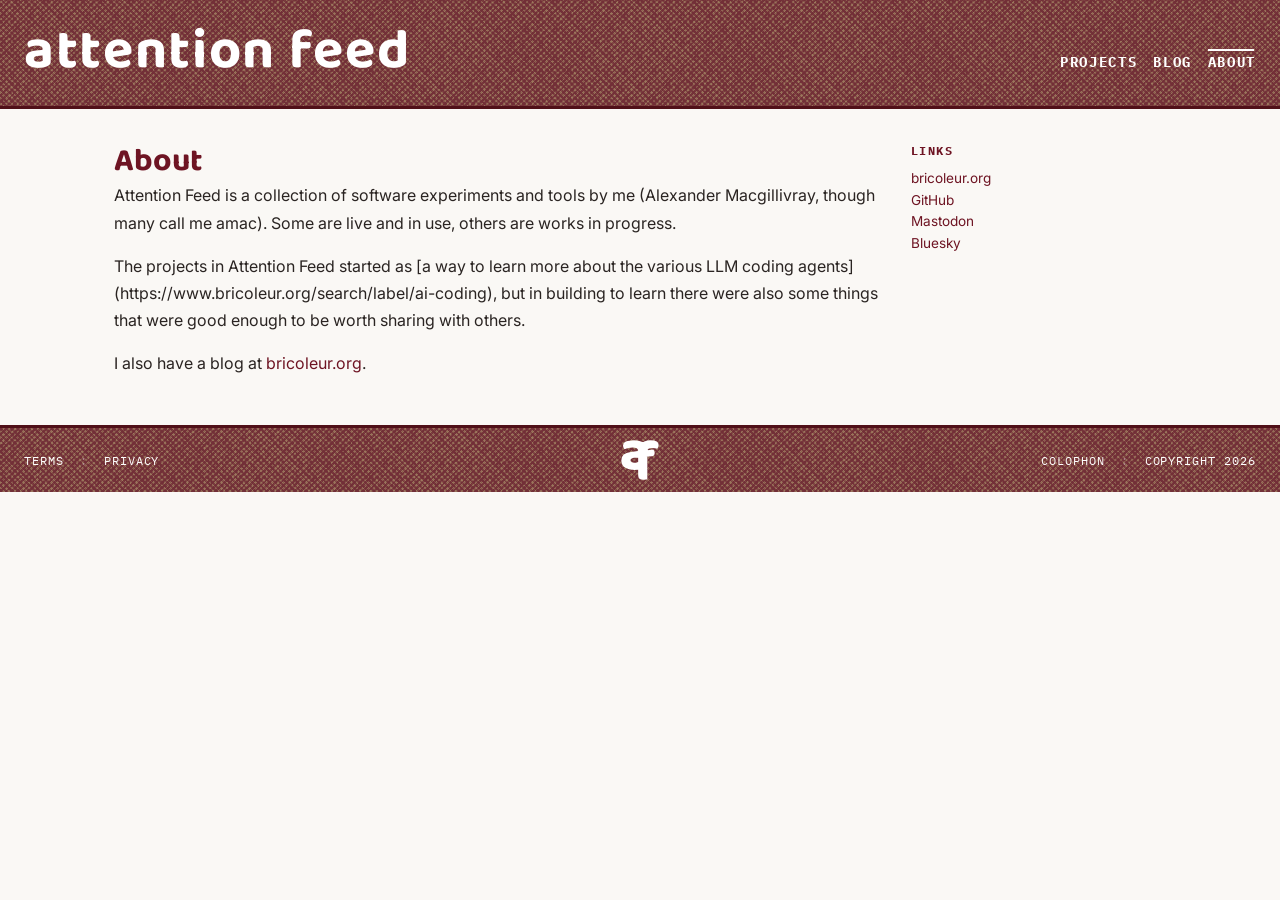
==== commit 6da17ace: "deploy: amac0/attentionfeed-homepage@b2480f4a2fc067ebdcfaea6d583a9a65fbcac933" ====
--- a/about/index.html
+++ b/about/index.html
@@ -1,4 +1,9 @@
-<!DOCTYPE html><html lang="en"> <head><meta charset="UTF-8"><meta name="viewport" content="width=device-width, initial-scale=1.0"><title>About — Attention Feed</title><link rel="preconnect" href="https://fonts.googleapis.com"><link rel="preconnect" href="https://fonts.gstatic.com" crossorigin><link href="https://fonts.googleapis.com/css2?family=Baloo+2:wght@700&family=Inter:wght@400;700&family=IBM+Plex+Mono:wght@400;700&display=swap" rel="stylesheet"><script src="/shared/shared.js" defer></script><link rel="stylesheet" href="/_astro/BaseLayout.BwIvWeIf.css">
+<!DOCTYPE html><html lang="en"> <head><!-- Google tag (gtag.js) --><script async src="https://www.googletagmanager.com/gtag/js?id=G-BGDPXJFXEV"></script><script>
+      window.dataLayer = window.dataLayer || [];
+      function gtag(){dataLayer.push(arguments);}
+      gtag('js', new Date());
+      gtag('config', 'G-BGDPXJFXEV');
+    </script><meta charset="UTF-8"><meta name="viewport" content="width=device-width, initial-scale=1.0"><title>About — Attention Feed</title><link rel="preconnect" href="https://fonts.googleapis.com"><link rel="preconnect" href="https://fonts.gstatic.com" crossorigin><link href="https://fonts.googleapis.com/css2?family=Baloo+2:wght@700&family=Inter:wght@400;700&family=IBM+Plex+Mono:wght@400;700&display=swap" rel="stylesheet"><script src="/shared/shared.js" defer></script><link rel="stylesheet" href="/_astro/BaseLayout.BwIvWeIf.css">
 <style>p[data-astro-cid-kh7btl4r]{margin-bottom:var(--space-4);line-height:1.7}
 </style></head> <body> <af-header base-url="/"> <a href="/"> Projects </a><a href="/blog"> Blog </a><a href="/about" class="active" aria-current="page"> About </a> </af-header>  <div class="page-layout" data-astro-cid-kh7btl4r> <main class="main-content" data-astro-cid-kh7btl4r> <h1 data-astro-cid-kh7btl4r>About</h1> <p data-astro-cid-kh7btl4r>
 Attention Feed is a collection of software experiments and tools
@@ -12,4 +17,4 @@
                 enough to be worth sharing with others.
 </p> <p data-astro-cid-kh7btl4r>
 I also have a blog at <a href="https://www.bricoleur.org/" data-astro-cid-kh7btl4r>bricoleur.org</a>.
-</p> </main> <aside class="sidebar">  <div class="sidebar-widget"> <h4>Links</h4> <div><a href="https://www.bricoleur.org/" target="_blank" rel="noopener">bricoleur.org</a></div><div><a href="https://github.com/" target="_blank" rel="noopener">GitHub</a></div><div><a href="https://mastodon.social/" target="_blank" rel="noopener">Mastodon</a></div><div><a href="https://bsky.app/" target="_blank" rel="noopener">Bluesky</a></div> </div>  </aside> </div>  <af-footer base-url="/"></af-footer> </body></html>+</p> </main> <aside class="sidebar">  <div class="sidebar-widget"> <h4>Links</h4> <div><a href="https://www.bricoleur.org/" target="_blank" rel="noopener">bricoleur.org</a></div><div><a href="https://github.com/amac0" target="_blank" rel="noopener">GitHub</a></div><div><a href="https://mastodon.social/@amac" target="_blank" rel="noopener">Mastodon</a></div><div><a href="https://bsky.app/profile/amac0.bsky.social" target="_blank" rel="noopener">Bluesky</a></div> </div>  </aside> </div>  <af-footer base-url="/"></af-footer> </body></html>
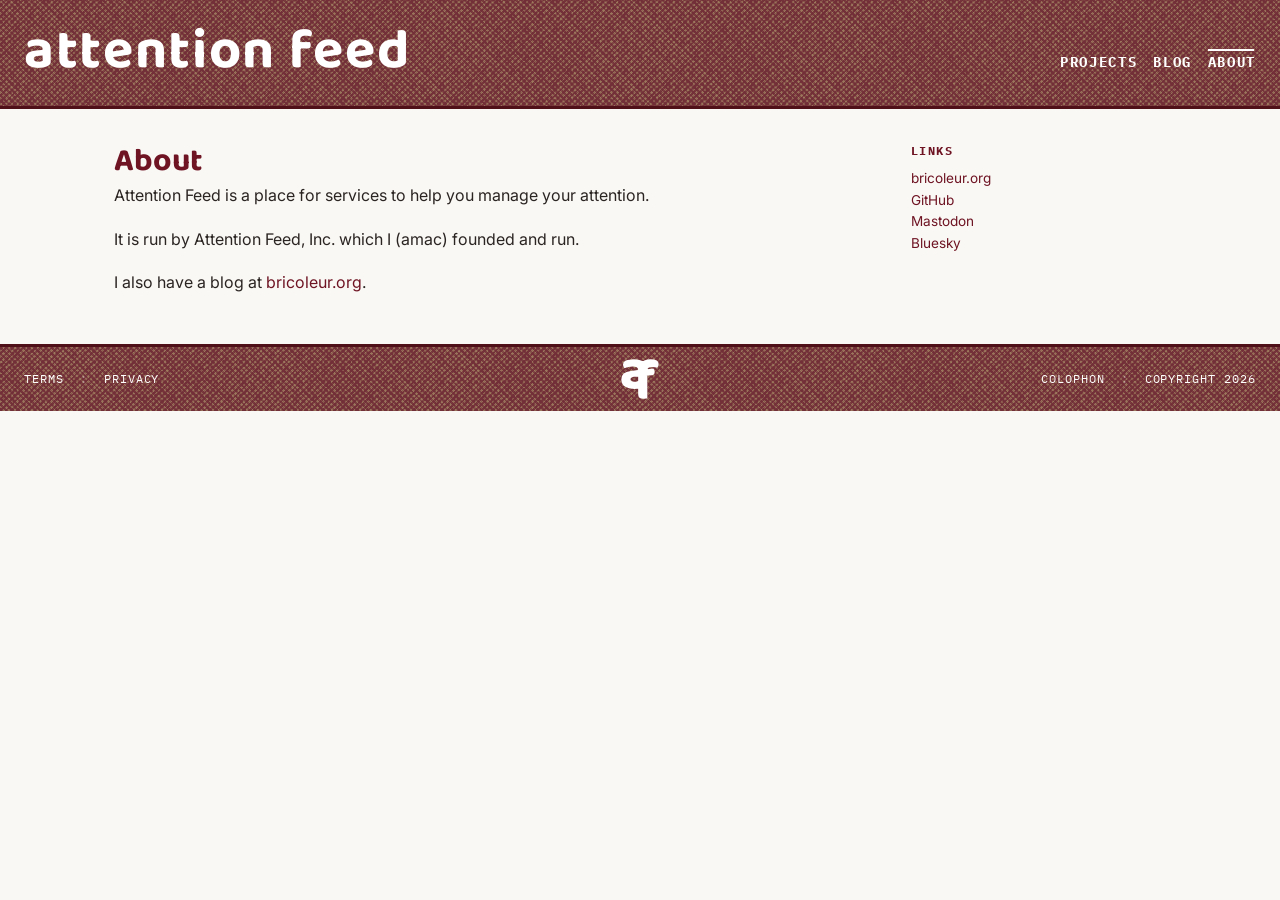
==== commit 25cc3043: "deploy: amac0/attentionfeed-homepage@94c0dffcd72b468576783e203805d87f3443ba16" ====
--- a/about/index.html
+++ b/about/index.html
@@ -6,15 +6,11 @@
     </script><meta charset="UTF-8"><meta name="viewport" content="width=device-width, initial-scale=1.0"><title>About — Attention Feed</title><link rel="preconnect" href="https://fonts.googleapis.com"><link rel="preconnect" href="https://fonts.gstatic.com" crossorigin><link href="https://fonts.googleapis.com/css2?family=Baloo+2:wght@700&family=Inter:wght@400;700&family=IBM+Plex+Mono:wght@400;700&display=swap" rel="stylesheet"><script src="/shared/shared.js" defer></script><link rel="stylesheet" href="/_astro/BaseLayout.BwIvWeIf.css">
 <style>p[data-astro-cid-kh7btl4r]{margin-bottom:var(--space-4);line-height:1.7}
 </style></head> <body> <af-header base-url="/"> <a href="/"> Projects </a><a href="/blog"> Blog </a><a href="/about" class="active" aria-current="page"> About </a> </af-header>  <div class="page-layout" data-astro-cid-kh7btl4r> <main class="main-content" data-astro-cid-kh7btl4r> <h1 data-astro-cid-kh7btl4r>About</h1> <p data-astro-cid-kh7btl4r>
-Attention Feed is a collection of software experiments and tools
-                by me (Alexander Macgillivray, though many call me amac). Some
-                are live and in use, others are works in progress.
+Attention Feed is a place for services to help you manage your
+                attention.
 </p> <p data-astro-cid-kh7btl4r>
-The projects in Attention Feed started as [a way to learn more
-                about the various LLM coding
-                agents](https://www.bricoleur.org/search/label/ai-coding), but
-                in building to learn there were also some things that were good
-                enough to be worth sharing with others.
+It is run by Attention Feed, Inc. which I (amac) founded and
+                run.
 </p> <p data-astro-cid-kh7btl4r>
 I also have a blog at <a href="https://www.bricoleur.org/" data-astro-cid-kh7btl4r>bricoleur.org</a>.
 </p> </main> <aside class="sidebar">  <div class="sidebar-widget"> <h4>Links</h4> <div><a href="https://www.bricoleur.org/" target="_blank" rel="noopener">bricoleur.org</a></div><div><a href="https://github.com/amac0" target="_blank" rel="noopener">GitHub</a></div><div><a href="https://mastodon.social/@amac" target="_blank" rel="noopener">Mastodon</a></div><div><a href="https://bsky.app/profile/amac0.bsky.social" target="_blank" rel="noopener">Bluesky</a></div> </div>  </aside> </div>  <af-footer base-url="/"></af-footer> </body></html>
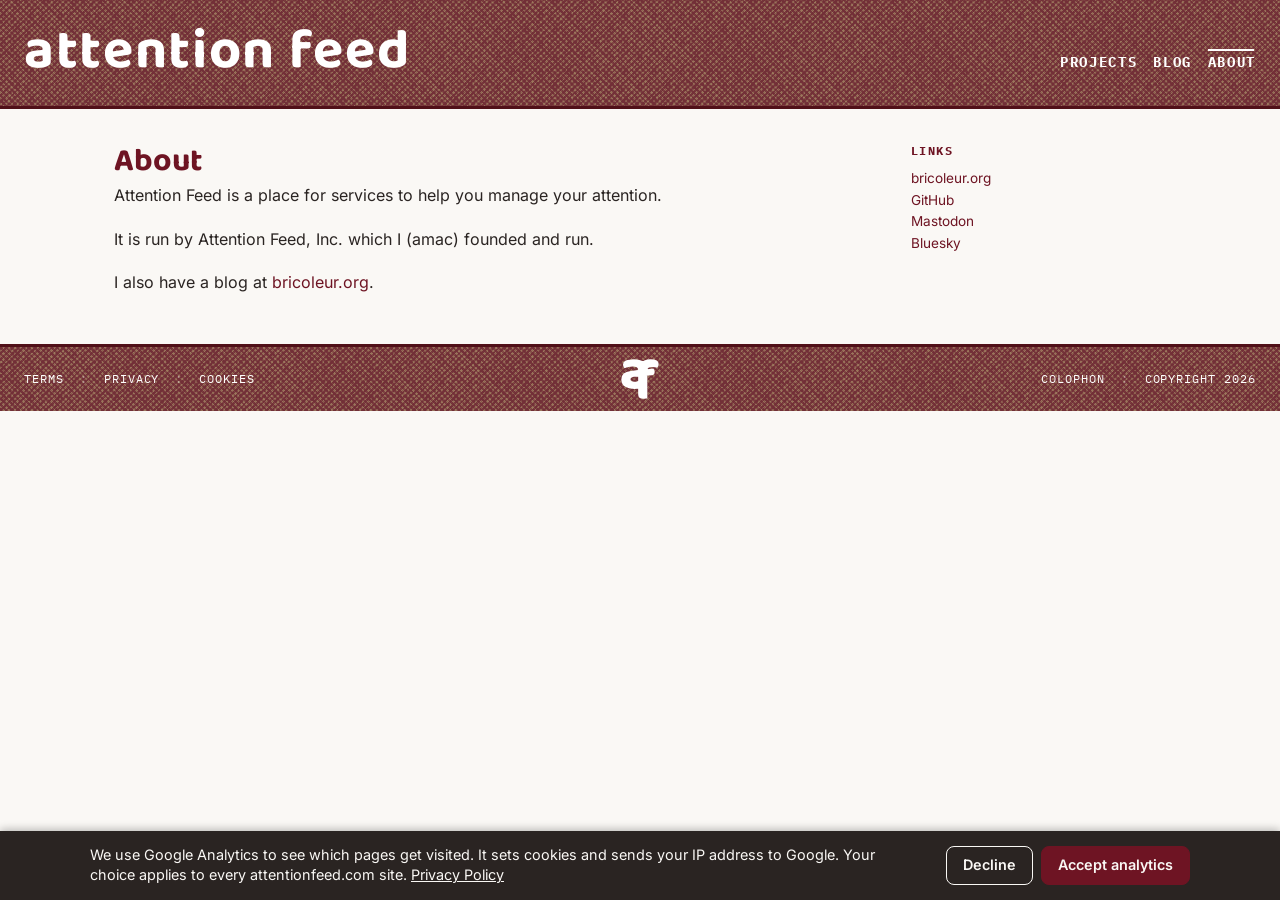
==== commit 57b7128e: "deploy: amac0/attentionfeed-homepage@db8755adc9fd30e6da1520b06c519787abad34ef" ====
--- a/about/index.html
+++ b/about/index.html
@@ -1,9 +1,4 @@
-<!DOCTYPE html><html lang="en"> <head><!-- Google tag (gtag.js) --><script async src="https://www.googletagmanager.com/gtag/js?id=G-BGDPXJFXEV"></script><script>
-      window.dataLayer = window.dataLayer || [];
-      function gtag(){dataLayer.push(arguments);}
-      gtag('js', new Date());
-      gtag('config', 'G-BGDPXJFXEV');
-    </script><meta charset="UTF-8"><meta name="viewport" content="width=device-width, initial-scale=1.0"><title>About — Attention Feed</title><link rel="preconnect" href="https://fonts.googleapis.com"><link rel="preconnect" href="https://fonts.gstatic.com" crossorigin><link href="https://fonts.googleapis.com/css2?family=Baloo+2:wght@700&family=Inter:wght@400;700&family=IBM+Plex+Mono:wght@400;700&display=swap" rel="stylesheet"><script src="/shared/shared.js" defer></script><link rel="stylesheet" href="/_astro/BaseLayout.BwIvWeIf.css">
+<!DOCTYPE html><html lang="en"> <head><!-- Google Analytics loads only after consent; see /shared/consent.js --><script src="/shared/consent.js" data-ga-id="G-BGDPXJFXEV" defer></script><meta charset="UTF-8"><meta name="viewport" content="width=device-width, initial-scale=1.0"><title>About — Attention Feed</title><script src="/shared/shared.js" defer></script><link rel="stylesheet" href="/_astro/BaseLayout.D0tBnWHr.css">
 <style>p[data-astro-cid-kh7btl4r]{margin-bottom:var(--space-4);line-height:1.7}
 </style></head> <body> <af-header base-url="/"> <a href="/"> Projects </a><a href="/blog"> Blog </a><a href="/about" class="active" aria-current="page"> About </a> </af-header>  <div class="page-layout" data-astro-cid-kh7btl4r> <main class="main-content" data-astro-cid-kh7btl4r> <h1 data-astro-cid-kh7btl4r>About</h1> <p data-astro-cid-kh7btl4r>
 Attention Feed is a place for services to help you manage your
--- a/_astro/BaseLayout.D0tBnWHr.css
+++ b/_astro/BaseLayout.D0tBnWHr.css
@@ -0,0 +1 @@
+@font-face{font-family:"Baloo 2";font-style:normal;font-weight:700;font-display:swap;src:url(/_astro/baloo-2-700-devanagari.D37Te3iF.woff2) format("woff2");unicode-range:U+0900-097F,U+1CD0-1CF9,U+200C-200D,U+20A8,U+20B9,U+20F0,U+25CC,U+A830-A839,U+A8E0-A8FF,U+11B00-11B09}@font-face{font-family:"Baloo 2";font-style:normal;font-weight:700;font-display:swap;src:url(/_astro/baloo-2-700-vietnamese.h4tlcePq.woff2) format("woff2");unicode-range:U+0102-0103,U+0110-0111,U+0128-0129,U+0168-0169,U+01A0-01A1,U+01AF-01B0,U+0300-0301,U+0303-0304,U+0308-0309,U+0323,U+0329,U+1EA0-1EF9,U+20AB}@font-face{font-family:"Baloo 2";font-style:normal;font-weight:700;font-display:swap;src:url(/_astro/baloo-2-700-latin-ext.Mlh7kdab.woff2) format("woff2");unicode-range:U+0100-02BA,U+02BD-02C5,U+02C7-02CC,U+02CE-02D7,U+02DD-02FF,U+0304,U+0308,U+0329,U+1D00-1DBF,U+1E00-1E9F,U+1EF2-1EFF,U+2020,U+20A0-20AB,U+20AD-20C0,U+2113,U+2C60-2C7F,U+A720-A7FF}@font-face{font-family:"Baloo 2";font-style:normal;font-weight:700;font-display:swap;src:url(/_astro/baloo-2-700-latin.CqTg7A15.woff2) format("woff2");unicode-range:U+0000-00FF,U+0131,U+0152-0153,U+02BB-02BC,U+02C6,U+02DA,U+02DC,U+0304,U+0308,U+0329,U+2000-206F,U+20AC,U+2122,U+2191,U+2193,U+2212,U+2215,U+FEFF,U+FFFD}@font-face{font-family:IBM Plex Mono;font-style:normal;font-weight:400;font-display:swap;src:url(/_astro/ibm-plex-mono-400-cyrillic-ext.xuaO2J-f.woff2) format("woff2");unicode-range:U+0460-052F,U+1C80-1C8A,U+20B4,U+2DE0-2DFF,U+A640-A69F,U+FE2E-FE2F}@font-face{font-family:IBM Plex Mono;font-style:normal;font-weight:400;font-display:swap;src:url(/_astro/ibm-plex-mono-400-cyrillic.BSMlKf0J.woff2) format("woff2");unicode-range:U+0301,U+0400-045F,U+0490-0491,U+04B0-04B1,U+2116}@font-face{font-family:IBM Plex Mono;font-style:normal;font-weight:400;font-display:swap;src:url(/_astro/ibm-plex-mono-400-vietnamese.BulugwFq.woff2) format("woff2");unicode-range:U+0102-0103,U+0110-0111,U+0128-0129,U+0168-0169,U+01A0-01A1,U+01AF-01B0,U+0300-0301,U+0303-0304,U+0308-0309,U+0323,U+0329,U+1EA0-1EF9,U+20AB}@font-face{font-family:IBM Plex Mono;font-style:normal;font-weight:400;font-display:swap;src:url(/_astro/ibm-plex-mono-400-latin-ext.BmRBH3aV.woff2) format("woff2");unicode-range:U+0100-02BA,U+02BD-02C5,U+02C7-02CC,U+02CE-02D7,U+02DD-02FF,U+0304,U+0308,U+0329,U+1D00-1DBF,U+1E00-1E9F,U+1EF2-1EFF,U+2020,U+20A0-20AB,U+20AD-20C0,U+2113,U+2C60-2C7F,U+A720-A7FF}@font-face{font-family:IBM Plex Mono;font-style:normal;font-weight:400;font-display:swap;src:url(/_astro/ibm-plex-mono-400-latin.DMJ8VG8y.woff2) format("woff2");unicode-range:U+0000-00FF,U+0131,U+0152-0153,U+02BB-02BC,U+02C6,U+02DA,U+02DC,U+0304,U+0308,U+0329,U+2000-206F,U+20AC,U+2122,U+2191,U+2193,U+2212,U+2215,U+FEFF,U+FFFD}@font-face{font-family:IBM Plex Mono;font-style:normal;font-weight:700;font-display:swap;src:url(/_astro/ibm-plex-mono-700-cyrillic-ext.BDQ-w_bc.woff2) format("woff2");unicode-range:U+0460-052F,U+1C80-1C8A,U+20B4,U+2DE0-2DFF,U+A640-A69F,U+FE2E-FE2F}@font-face{font-family:IBM Plex Mono;font-style:normal;font-weight:700;font-display:swap;src:url(/_astro/ibm-plex-mono-700-cyrillic.Bp80XfeI.woff2) format("woff2");unicode-range:U+0301,U+0400-045F,U+0490-0491,U+04B0-04B1,U+2116}@font-face{font-family:IBM Plex Mono;font-style:normal;font-weight:700;font-display:swap;src:url(/_astro/ibm-plex-mono-700-vietnamese.apsD3J7v.woff2) format("woff2");unicode-range:U+0102-0103,U+0110-0111,U+0128-0129,U+0168-0169,U+01A0-01A1,U+01AF-01B0,U+0300-0301,U+0303-0304,U+0308-0309,U+0323,U+0329,U+1EA0-1EF9,U+20AB}@font-face{font-family:IBM Plex Mono;font-style:normal;font-weight:700;font-display:swap;src:url(/_astro/ibm-plex-mono-700-latin-ext.Dhimjc7-.woff2) format("woff2");unicode-range:U+0100-02BA,U+02BD-02C5,U+02C7-02CC,U+02CE-02D7,U+02DD-02FF,U+0304,U+0308,U+0329,U+1D00-1DBF,U+1E00-1E9F,U+1EF2-1EFF,U+2020,U+20A0-20AB,U+20AD-20C0,U+2113,U+2C60-2C7F,U+A720-A7FF}@font-face{font-family:IBM Plex Mono;font-style:normal;font-weight:700;font-display:swap;src:url(/_astro/ibm-plex-mono-700-latin.7sUh57Bg.woff2) format("woff2");unicode-range:U+0000-00FF,U+0131,U+0152-0153,U+02BB-02BC,U+02C6,U+02DA,U+02DC,U+0304,U+0308,U+0329,U+2000-206F,U+20AC,U+2122,U+2191,U+2193,U+2212,U+2215,U+FEFF,U+FFFD}@font-face{font-family:Inter;font-style:normal;font-weight:400 700;font-display:swap;src:url(/_astro/inter-400-cyrillic-ext.BOeWTOD4.woff2) format("woff2");unicode-range:U+0460-052F,U+1C80-1C8A,U+20B4,U+2DE0-2DFF,U+A640-A69F,U+FE2E-FE2F}@font-face{font-family:Inter;font-style:normal;font-weight:400 700;font-display:swap;src:url(/_astro/inter-400-cyrillic.DqGufNeO.woff2) format("woff2");unicode-range:U+0301,U+0400-045F,U+0490-0491,U+04B0-04B1,U+2116}@font-face{font-family:Inter;font-style:normal;font-weight:400 700;font-display:swap;src:url(/_astro/inter-400-greek-ext.DlzME5K_.woff2) format("woff2");unicode-range:U+1F00-1FFF}@font-face{font-family:Inter;font-style:normal;font-weight:400 700;font-display:swap;src:url(/_astro/inter-400-greek.CkhJZR-_.woff2) format("woff2");unicode-range:U+0370-0377,U+037A-037F,U+0384-038A,U+038C,U+038E-03A1,U+03A3-03FF}@font-face{font-family:Inter;font-style:normal;font-weight:400 700;font-display:swap;src:url(/_astro/inter-400-vietnamese.CBcvBZtf.woff2) format("woff2");unicode-range:U+0102-0103,U+0110-0111,U+0128-0129,U+0168-0169,U+01A0-01A1,U+01AF-01B0,U+0300-0301,U+0303-0304,U+0308-0309,U+0323,U+0329,U+1EA0-1EF9,U+20AB}@font-face{font-family:Inter;font-style:normal;font-weight:400 700;font-display:swap;src:url(/_astro/inter-400-latin-ext.DO1Apj_S.woff2) format("woff2");unicode-range:U+0100-02BA,U+02BD-02C5,U+02C7-02CC,U+02CE-02D7,U+02DD-02FF,U+0304,U+0308,U+0329,U+1D00-1DBF,U+1E00-1E9F,U+1EF2-1EFF,U+2020,U+20A0-20AB,U+20AD-20C0,U+2113,U+2C60-2C7F,U+A720-A7FF}@font-face{font-family:Inter;font-style:normal;font-weight:400 700;font-display:swap;src:url(/_astro/inter-400-latin.Dx4kXJAl.woff2) format("woff2");unicode-range:U+0000-00FF,U+0131,U+0152-0153,U+02BB-02BC,U+02C6,U+02DA,U+02DC,U+0304,U+0308,U+0329,U+2000-206F,U+20AC,U+2122,U+2191,U+2193,U+2212,U+2215,U+FEFF,U+FFFD}:root{--color-primary: #6e1423;--color-benday-bg: #A08060;--benday-pattern: url(data:image/svg+xml,%3Csvg%20xmlns%3D%22http%3A%2F%2Fwww.w3.org%2F2000%2Fsvg%22%20width%3D%2220%22%20height%3D%2220%22%3E%3Cpath%20d%3D%22M1.32%2C-0.43%20Q1.98%2C-0.62%202.64%2C-0.43%20Q3.30%2C-0.24%203.80%2C0.24%20Q4.29%2C0.72%204.51%2C1.39%20Q4.72%2C2.05%204.52%2C2.73%20Q4.31%2C3.40%203.83%2C3.91%20Q3.34%2C4.41%202.66%2C4.58%20Q1.98%2C4.75%201.29%2C4.59%20Q0.61%2C4.43%200.14%2C3.91%20Q-0.33%2C3.38%20-0.51%2C2.72%20Q-0.69%2C2.05%20-0.55%2C1.37%20Q-0.40%2C0.68%200.13%2C0.22%20Q0.66%2C-0.24%201.32%2C-0.43Z%22%20fill%3D%22%23722F37%22%20opacity%3D%220.05%22%2F%3E%3Cpath%20d%3D%22M1.37%2C-0.10%20Q1.98%2C-0.14%202.51%2C0.04%20Q3.04%2C0.22%203.59%2C0.51%20Q4.13%2C0.81%204.10%2C1.43%20Q4.06%2C2.05%203.99%2C2.61%20Q3.91%2C3.17%203.54%2C3.64%20Q3.17%2C4.11%202.57%2C4.11%20Q1.98%2C4.11%201.42%2C4.05%20Q0.86%2C3.99%200.60%2C3.50%20Q0.33%2C3.01%20-0.00%2C2.53%20Q-0.33%2C2.05%20-0.04%2C1.56%20Q0.26%2C1.06%200.51%2C0.50%20Q0.76%2C-0.06%201.37%2C-0.10Z%22%20fill%3D%22%23722F37%22%2F%3E%3Cpath%20d%3D%22M5.29%2C-0.42%20Q5.95%2C-0.54%206.59%2C-0.39%20Q7.22%2C-0.24%207.68%2C0.23%20Q8.14%2C0.70%208.33%2C1.34%20Q8.53%2C1.97%208.36%2C2.62%20Q8.19%2C3.26%207.72%2C3.75%20Q7.25%2C4.23%206.60%2C4.41%20Q5.95%2C4.59%205.30%2C4.40%20Q4.65%2C4.22%204.20%2C3.73%20Q3.75%2C3.24%203.58%2C2.60%20Q3.42%2C1.97%203.58%2C1.33%20Q3.74%2C0.69%204.19%2C0.20%20Q4.64%2C-0.30%205.29%2C-0.42Z%22%20fill%3D%22%23722F37%22%20opacity%3D%220.05%22%2F%3E%3Cpath%20d%3D%22M5.45%2C0.14%20Q5.95%2C0.03%206.46%2C0.11%20Q6.98%2C0.19%207.22%2C0.64%20Q7.46%2C1.09%207.73%2C1.53%20Q8.00%2C1.97%207.87%2C2.49%20Q7.74%2C3.00%207.31%2C3.29%20Q6.87%2C3.57%206.41%2C3.90%20Q5.95%2C4.23%205.42%2C4.02%20Q4.89%2C3.81%204.49%2C3.42%20Q4.09%2C3.04%203.84%2C2.50%20Q3.59%2C1.97%203.90%2C1.46%20Q4.20%2C0.96%204.58%2C0.61%20Q4.96%2C0.26%205.45%2C0.14Z%22%20fill%3D%22%23722F37%22%2F%3E%3Cpath%20d%3D%22M9.44%2C-0.34%20Q10.04%2C-0.52%2010.64%2C-0.34%20Q11.24%2C-0.16%2011.70%2C0.27%20Q12.15%2C0.70%2012.29%2C1.31%20Q12.43%2C1.92%2012.28%2C2.52%20Q12.14%2C3.13%2011.69%2C3.57%20Q11.24%2C4.00%2010.64%2C4.22%20Q10.04%2C4.43%209.42%2C4.25%20Q8.80%2C4.07%208.39%2C3.59%20Q7.99%2C3.10%207.76%2C2.51%20Q7.53%2C1.92%207.75%2C1.32%20Q7.96%2C0.72%208.40%2C0.28%20Q8.85%2C-0.15%209.44%2C-0.34Z%22%20fill%3D%22%23722F37%22%20opacity%3D%220.05%22%2F%3E%3Cpath%20d%3D%22M9.63%2C0.13%20Q10.04%2C-0.23%2010.55%2C-0.03%20Q11.05%2C0.17%2011.48%2C0.51%20Q11.91%2C0.84%2011.92%2C1.38%20Q11.93%2C1.92%2011.71%2C2.34%20Q11.49%2C2.76%2011.33%2C3.31%20Q11.16%2C3.86%2010.60%2C3.75%20Q10.04%2C3.63%209.52%2C3.68%20Q9.00%2C3.73%208.72%2C3.29%20Q8.44%2C2.84%208.34%2C2.38%20Q8.23%2C1.92%208.42%2C1.50%20Q8.61%2C1.09%208.91%2C0.79%20Q9.22%2C0.50%209.63%2C0.13Z%22%20fill%3D%22%23722F37%22%2F%3E%3Cpath%20d%3D%22M13.33%2C-0.46%20Q13.99%2C-0.59%2014.64%2C-0.43%20Q15.29%2C-0.28%2015.76%2C0.19%20Q16.24%2C0.67%2016.43%2C1.31%20Q16.63%2C1.96%2016.41%2C2.60%20Q16.20%2C3.24%2015.74%2C3.72%20Q15.28%2C4.20%2014.64%2C4.37%20Q13.99%2C4.55%2013.35%2C4.37%20Q12.71%2C4.19%2012.21%2C3.73%20Q11.71%2C3.28%2011.59%2C2.62%20Q11.48%2C1.96%2011.62%2C1.32%20Q11.77%2C0.68%2012.22%2C0.17%20Q12.66%2C-0.33%2013.33%2C-0.46Z%22%20fill%3D%22%23722F37%22%20opacity%3D%220.05%22%2F%3E%3Cpath%20d%3D%22M13.47%2C0.08%20Q13.99%2C-0.01%2014.57%2C-0.03%20Q15.15%2C-0.05%2015.42%2C0.47%20Q15.69%2C0.98%2015.94%2C1.47%20Q16.20%2C1.96%2015.87%2C2.41%20Q15.55%2C2.86%2015.34%2C3.40%20Q15.13%2C3.93%2014.56%2C4.08%20Q13.99%2C4.24%2013.55%2C3.87%20Q13.10%2C3.50%2012.68%2C3.23%20Q12.25%2C2.97%2012.03%2C2.46%20Q11.80%2C1.96%2011.89%2C1.38%20Q11.98%2C0.80%2012.47%2C0.48%20Q12.95%2C0.17%2013.47%2C0.08Z%22%20fill%3D%22%23722F37%22%2F%3E%3Cpath%20d%3D%22M17.45%2C-0.40%20Q18.08%2C-0.57%2018.71%2C-0.42%20Q19.35%2C-0.26%2019.77%2C0.23%20Q20.18%2C0.72%2020.39%2C1.33%20Q20.59%2C1.94%2020.42%2C2.56%20Q20.26%2C3.19%2019.78%2C3.63%20Q19.31%2C4.06%2018.69%2C4.24%20Q18.08%2C4.42%2017.47%2C4.24%20Q16.86%2C4.05%2016.40%2C3.61%20Q15.94%2C3.17%2015.77%2C2.55%20Q15.61%2C1.94%2015.79%2C1.33%20Q15.97%2C0.72%2016.40%2C0.24%20Q16.83%2C-0.23%2017.45%2C-0.40Z%22%20fill%3D%22%23722F37%22%20opacity%3D%220.05%22%2F%3E%3Cpath%20d%3D%22M17.53%2C-0.05%20Q18.08%2C-0.15%2018.61%2C-0.02%20Q19.13%2C0.11%2019.39%2C0.57%20Q19.64%2C1.03%2019.96%2C1.48%20Q20.27%2C1.94%2019.98%2C2.40%20Q19.69%2C2.87%2019.36%2C3.21%20Q19.02%2C3.56%2018.55%2C3.67%20Q18.08%2C3.78%2017.56%2C3.76%20Q17.04%2C3.73%2016.79%2C3.28%20Q16.53%2C2.83%2016.24%2C2.38%20Q15.95%2C1.94%2016.28%2C1.51%20Q16.62%2C1.09%2016.80%2C0.57%20Q16.99%2C0.04%2017.53%2C-0.05Z%22%20fill%3D%22%23722F37%22%2F%3E%3Cpath%20d%3D%22M1.34%2C3.47%20Q2.01%2C3.29%202.66%2C3.48%20Q3.32%2C3.67%203.83%2C4.14%20Q4.33%2C4.60%204.53%2C5.28%20Q4.73%2C5.95%204.56%2C6.64%20Q4.39%2C7.32%203.86%2C7.78%20Q3.32%2C8.23%202.66%2C8.43%20Q2.01%2C8.64%201.32%2C8.47%20Q0.64%2C8.31%200.17%2C7.80%20Q-0.31%2C7.28%20-0.48%2C6.61%20Q-0.66%2C5.95%20-0.48%2C5.28%20Q-0.31%2C4.61%200.19%2C4.13%20Q0.68%2C3.65%201.34%2C3.47Z%22%20fill%3D%22%23722F37%22%20opacity%3D%220.05%22%2F%3E%3Cpath%20d%3D%22M1.46%2C3.79%20Q2.01%2C3.53%202.50%2C3.87%20Q3.00%2C4.22%203.52%2C4.50%20Q4.03%2C4.78%204.08%2C5.36%20Q4.13%2C5.95%204.15%2C6.57%20Q4.17%2C7.20%203.61%2C7.48%20Q3.05%2C7.76%202.53%2C7.94%20Q2.01%2C8.12%201.43%2C8.03%20Q0.86%2C7.94%200.55%2C7.45%20Q0.24%2C6.97%200.20%2C6.46%20Q0.16%2C5.95%200.28%2C5.48%20Q0.40%2C5.02%200.65%2C4.53%20Q0.91%2C4.05%201.46%2C3.79Z%22%20fill%3D%22%23722F37%22%2F%3E%3Cpath%20d%3D%22M5.26%2C3.46%20Q5.93%2C3.22%206.61%2C3.47%20Q7.28%2C3.71%207.81%2C4.18%20Q8.35%2C4.65%208.48%2C5.35%20Q8.61%2C6.04%208.43%2C6.71%20Q8.24%2C7.37%207.77%2C7.90%20Q7.31%2C8.43%206.62%2C8.62%20Q5.93%2C8.82%205.24%2C8.63%20Q4.55%2C8.44%204.09%2C7.91%20Q3.62%2C7.38%203.37%2C6.71%20Q3.12%2C6.04%203.33%2C5.35%20Q3.55%2C4.67%204.07%2C4.19%20Q4.59%2C3.71%205.26%2C3.46Z%22%20fill%3D%22%23722F37%22%20opacity%3D%220.05%22%2F%3E%3Cpath%20d%3D%22M5.43%2C4.06%20Q5.93%2C3.83%206.50%2C3.96%20Q7.06%2C4.09%207.54%2C4.46%20Q8.02%2C4.84%208.01%2C5.44%20Q7.99%2C6.04%207.81%2C6.53%20Q7.63%2C7.02%207.27%2C7.38%20Q6.91%2C7.73%206.42%2C7.96%20Q5.93%2C8.19%205.45%2C7.95%20Q4.97%2C7.72%204.64%2C7.35%20Q4.31%2C6.98%203.85%2C6.51%20Q3.40%2C6.04%203.72%2C5.50%20Q4.04%2C4.95%204.48%2C4.62%20Q4.92%2C4.29%205.43%2C4.06Z%22%20fill%3D%22%23722F37%22%2F%3E%3Cpath%20d%3D%22M9.38%2C3.60%20Q10.02%2C3.40%2010.66%2C3.60%20Q11.31%2C3.80%2011.80%2C4.25%20Q12.30%2C4.70%2012.47%2C5.36%20Q12.65%2C6.02%2012.50%2C6.69%20Q12.35%2C7.36%2011.84%2C7.83%20Q11.33%2C8.29%2010.68%2C8.50%20Q10.02%2C8.70%209.35%2C8.53%20Q8.68%2C8.35%208.20%2C7.85%20Q7.73%2C7.34%207.57%2C6.68%20Q7.41%2C6.02%207.60%2C5.37%20Q7.79%2C4.73%208.27%2C4.26%20Q8.75%2C3.80%209.38%2C3.60Z%22%20fill%3D%22%23722F37%22%20opacity%3D%220.05%22%2F%3E%3Cpath%20d%3D%22M9.48%2C3.91%20Q10.02%2C3.68%2010.53%2C3.97%20Q11.04%2C4.26%2011.50%2C4.58%20Q11.96%2C4.90%2012.02%2C5.46%20Q12.08%2C6.02%2011.93%2C6.52%20Q11.78%2C7.03%2011.45%2C7.48%20Q11.13%2C7.93%2010.58%2C8.16%20Q10.02%2C8.38%209.46%2C8.18%20Q8.89%2C7.97%208.45%2C7.58%20Q8.01%2C7.18%208.11%2C6.60%20Q8.22%2C6.02%208.17%2C5.47%20Q8.13%2C4.92%208.54%2C4.53%20Q8.94%2C4.15%209.48%2C3.91Z%22%20fill%3D%22%23722F37%22%2F%3E%3Cpath%20d%3D%22M13.32%2C3.53%20Q13.98%2C3.36%2014.67%2C3.48%20Q15.35%2C3.61%2015.79%2C4.14%20Q16.23%2C4.68%2016.40%2C5.33%20Q16.57%2C5.97%2016.42%2C6.63%20Q16.27%2C7.29%2015.78%2C7.77%20Q15.30%2C8.25%2014.64%2C8.43%20Q13.98%2C8.61%2013.34%2C8.41%20Q12.69%2C8.21%2012.16%2C7.77%20Q11.64%2C7.33%2011.46%2C6.65%20Q11.29%2C5.97%2011.46%2C5.29%20Q11.62%2C4.61%2012.14%2C4.15%20Q12.67%2C3.69%2013.32%2C3.53Z%22%20fill%3D%22%23722F37%22%20opacity%3D%220.05%22%2F%3E%3Cpath%20d%3D%22M13.48%2C4.17%20Q13.98%2C4.10%2014.43%2C4.26%20Q14.88%2C4.43%2015.47%2C4.60%20Q16.06%2C4.77%2016.23%2C5.37%20Q16.39%2C5.97%2016.16%2C6.54%20Q15.93%2C7.10%2015.51%2C7.49%20Q15.09%2C7.88%2014.53%2C8.14%20Q13.98%2C8.40%2013.51%2C8.00%20Q13.04%2C7.60%2012.57%2C7.33%20Q12.10%2C7.06%2011.98%2C6.52%20Q11.86%2C5.97%2012.05%2C5.47%20Q12.24%2C4.97%2012.61%2C4.60%20Q12.98%2C4.24%2013.48%2C4.17Z%22%20fill%3D%22%23722F37%22%2F%3E%3Cpath%20d%3D%22M17.42%2C3.57%20Q18.06%2C3.35%2018.71%2C3.55%20Q19.36%2C3.76%2019.87%2C4.22%20Q20.38%2C4.67%2020.50%2C5.34%20Q20.61%2C6.01%2020.51%2C6.69%20Q20.40%2C7.36%2019.88%2C7.80%20Q19.35%2C8.25%2018.71%2C8.44%20Q18.06%2C8.63%2017.43%2C8.43%20Q16.79%2C8.22%2016.29%2C7.77%20Q15.78%2C7.33%2015.64%2C6.67%20Q15.49%2C6.01%2015.62%2C5.34%20Q15.74%2C4.67%2016.26%2C4.23%20Q16.78%2C3.78%2017.42%2C3.57Z%22%20fill%3D%22%23722F37%22%20opacity%3D%220.05%22%2F%3E%3Cpath%20d%3D%22M17.50%2C3.85%20Q18.06%2C3.64%2018.64%2C3.83%20Q19.22%2C4.01%2019.42%2C4.56%20Q19.61%2C5.12%2019.95%2C5.56%20Q20.28%2C6.01%2020.22%2C6.61%20Q20.15%2C7.22%2019.60%2C7.47%20Q19.06%2C7.73%2018.56%2C8.06%20Q18.06%2C8.39%2017.59%2C8.02%20Q17.12%2C7.66%2016.64%2C7.38%20Q16.17%2C7.10%2015.97%2C6.56%20Q15.77%2C6.01%2016.12%2C5.55%20Q16.47%2C5.09%2016.70%2C4.58%20Q16.94%2C4.06%2017.50%2C3.85Z%22%20fill%3D%22%23722F37%22%2F%3E%3Cpath%20d%3D%22M1.36%2C7.63%20Q1.99%2C7.44%202.63%2C7.62%20Q3.27%2C7.81%203.76%2C8.26%20Q4.24%2C8.72%204.41%2C9.37%20Q4.58%2C10.02%204.36%2C10.64%20Q4.14%2C11.26%203.69%2C11.73%20Q3.25%2C12.20%202.62%2C12.35%20Q1.99%2C12.50%201.34%2C12.39%20Q0.69%2C12.27%200.27%2C11.77%20Q-0.15%2C11.26%20-0.33%2C10.64%20Q-0.51%2C10.02%20-0.37%2C9.38%20Q-0.24%2C8.74%200.24%2C8.28%20Q0.72%2C7.83%201.36%2C7.63Z%22%20fill%3D%22%23722F37%22%20opacity%3D%220.05%22%2F%3E%3Cpath%20d%3D%22M1.49%2C8.27%20Q1.99%2C8.25%202.48%2C8.29%20Q2.96%2C8.34%203.37%2C8.66%20Q3.78%2C8.99%203.83%2C9.51%20Q3.87%2C10.02%203.85%2C10.56%20Q3.83%2C11.09%203.40%2C11.40%20Q2.96%2C11.71%202.48%2C11.77%20Q1.99%2C11.82%201.53%2C11.73%20Q1.06%2C11.63%200.58%2C11.37%20Q0.09%2C11.12%200.17%2C10.57%20Q0.24%2C10.02%200.34%2C9.58%20Q0.44%2C9.13%200.72%2C8.71%20Q0.99%2C8.30%201.49%2C8.27Z%22%20fill%3D%22%23722F37%22%2F%3E%3Cpath%20d%3D%22M5.32%2C7.74%20Q5.95%2C7.58%206.61%2C7.69%20Q7.27%2C7.81%207.73%2C8.31%20Q8.18%2C8.81%208.37%2C9.46%20Q8.56%2C10.10%208.37%2C10.75%20Q8.19%2C11.40%207.70%2C11.84%20Q7.21%2C12.29%206.58%2C12.45%20Q5.95%2C12.62%205.29%2C12.49%20Q4.64%2C12.37%204.16%2C11.89%20Q3.68%2C11.41%203.52%2C10.76%20Q3.35%2C10.10%203.53%2C9.46%20Q3.71%2C8.81%204.20%2C8.36%20Q4.68%2C7.91%205.32%2C7.74Z%22%20fill%3D%22%23722F37%22%20opacity%3D%220.05%22%2F%3E%3Cpath%20d%3D%22M5.43%2C8.08%20Q5.93%2C7.85%206.43%2C8.14%20Q6.92%2C8.43%207.41%2C8.70%20Q7.91%2C8.97%208.08%2C9.54%20Q8.24%2C10.10%207.93%2C10.59%20Q7.62%2C11.07%207.25%2C11.39%20Q6.88%2C11.71%206.41%2C11.87%20Q5.95%2C12.02%205.45%2C11.92%20Q4.96%2C11.81%204.55%2C11.48%20Q4.15%2C11.14%203.89%2C10.62%20Q3.64%2C10.10%203.87%2C9.57%20Q4.10%2C9.04%204.51%2C8.67%20Q4.91%2C8.30%205.43%2C8.08Z%22%20fill%3D%22%23722F37%22%2F%3E%3Cpath%20d%3D%22M9.48%2C7.70%20Q10.10%2C7.48%2010.73%2C7.68%20Q11.36%2C7.88%2011.84%2C8.33%20Q12.32%2C8.78%2012.49%2C9.42%20Q12.66%2C10.07%2012.47%2C10.69%20Q12.28%2C11.32%2011.82%2C11.79%20Q11.36%2C12.26%2010.73%2C12.40%20Q10.10%2C12.55%209.47%2C12.39%20Q8.85%2C12.23%208.37%2C11.78%20Q7.89%2C11.34%207.76%2C10.70%20Q7.63%2C10.07%207.80%2C9.45%20Q7.97%2C8.84%208.41%2C8.38%20Q8.86%2C7.92%209.48%2C7.70Z%22%20fill%3D%22%23722F37%22%20opacity%3D%220.05%22%2F%3E%3Cpath%20d%3D%22M9.63%2C8.10%20Q10.10%2C7.75%2010.67%2C7.91%20Q11.25%2C8.07%2011.45%2C8.62%20Q11.65%2C9.17%2011.92%2C9.62%20Q12.19%2C10.07%2011.93%2C10.52%20Q11.66%2C10.97%2011.39%2C11.40%20Q11.12%2C11.84%2010.61%2C11.91%20Q10.10%2C11.98%209.53%2C11.99%20Q8.97%2C12.01%208.66%2C11.54%20Q8.35%2C11.07%208.26%2C10.57%20Q8.16%2C10.07%208.30%2C9.59%20Q8.44%2C9.11%208.80%2C8.78%20Q9.16%2C8.45%209.63%2C8.10Z%22%20fill%3D%22%23722F37%22%2F%3E%3Cpath%20d%3D%22M13.40%2C7.63%20Q14.06%2C7.51%2014.69%2C7.67%20Q15.32%2C7.83%2015.79%2C8.29%20Q16.26%2C8.75%2016.39%2C9.39%20Q16.53%2C10.02%2016.38%2C10.65%20Q16.23%2C11.27%2015.77%2C11.75%20Q15.32%2C12.22%2014.69%2C12.38%20Q14.06%2C12.55%2013.42%2C12.39%20Q12.78%2C12.23%2012.34%2C11.75%20Q11.90%2C11.27%2011.70%2C10.64%20Q11.49%2C10.02%2011.66%2C9.38%20Q11.83%2C8.74%2012.29%2C8.25%20Q12.75%2C7.76%2013.40%2C7.63Z%22%20fill%3D%22%23722F37%22%20opacity%3D%220.05%22%2F%3E%3Cpath%20d%3D%22M13.63%2C8.34%20Q14.06%2C8.15%2014.57%2C8.19%20Q15.09%2C8.23%2015.42%2C8.64%20Q15.74%2C9.05%2015.79%2C9.54%20Q15.85%2C10.02%2015.83%2C10.53%20Q15.80%2C11.03%2015.44%2C11.41%20Q15.08%2C11.79%2014.57%2C11.89%20Q14.06%2C11.99%2013.58%2C11.82%20Q13.11%2C11.65%2012.78%2C11.31%20Q12.44%2C10.96%2012.12%2C10.49%20Q11.81%2C10.02%2012.17%2C9.58%20Q12.54%2C9.15%2012.87%2C8.84%20Q13.20%2C8.53%2013.63%2C8.34Z%22%20fill%3D%22%23722F37%22%2F%3E%3Cpath%20d%3D%22M17.32%2C7.76%20Q17.92%2C7.61%2018.54%2C7.73%20Q19.16%2C7.84%2019.58%2C8.32%20Q19.99%2C8.80%2020.14%2C9.40%20Q20.30%2C9.99%2020.14%2C10.59%20Q19.99%2C11.19%2019.56%2C11.64%20Q19.13%2C12.09%2018.53%2C12.22%20Q17.92%2C12.36%2017.33%2C12.21%20Q16.73%2C12.06%2016.29%2C11.63%20Q15.85%2C11.19%2015.70%2C10.59%20Q15.55%2C9.99%2015.70%2C9.40%20Q15.86%2C8.80%2016.28%2C8.35%20Q16.71%2C7.90%2017.32%2C7.76Z%22%20fill%3D%22%23722F37%22%20opacity%3D%220.05%22%2F%3E%3Cpath%20d%3D%22M17.46%2C8.20%20Q17.92%2C8.01%2018.39%2C8.20%20Q18.85%2C8.38%2019.16%2C8.74%20Q19.47%2C9.10%2019.59%2C9.55%20Q19.71%2C9.99%2019.71%2C10.51%20Q19.71%2C11.03%2019.23%2C11.23%20Q18.75%2C11.44%2018.34%2C11.80%20Q17.92%2C12.17%2017.38%2C12.02%20Q16.83%2C11.88%2016.66%2C11.35%20Q16.49%2C10.82%2016.11%2C10.41%20Q15.74%2C9.99%2016.07%2C9.56%20Q16.40%2C9.12%2016.70%2C8.76%20Q17.00%2C8.40%2017.46%2C8.20Z%22%20fill%3D%22%23722F37%22%2F%3E%3Cpath%20d%3D%22M1.39%2C11.54%20Q2.07%2C11.41%202.73%2C11.57%20Q3.39%2C11.72%203.88%2C12.20%20Q4.37%2C12.68%204.59%2C13.34%20Q4.81%2C14.01%204.61%2C14.68%20Q4.42%2C15.36%203.89%2C15.81%20Q3.37%2C16.25%202.72%2C16.45%20Q2.07%2C16.65%201.41%2C16.48%20Q0.74%2C16.31%200.27%2C15.81%20Q-0.19%2C15.31%20-0.42%2C14.66%20Q-0.64%2C14.01%20-0.45%2C13.34%20Q-0.25%2C12.67%200.23%2C12.17%20Q0.72%2C11.66%201.39%2C11.54Z%22%20fill%3D%22%23722F37%22%20opacity%3D%220.05%22%2F%3E%3Cpath%20d%3D%22M1.61%2C12.06%20Q2.07%2C11.69%202.67%2C11.81%20Q3.27%2C11.92%203.68%2C12.38%20Q4.08%2C12.84%204.26%2C13.43%20Q4.44%2C14.01%204.14%2C14.52%20Q3.85%2C15.03%203.42%2C15.32%20Q3.00%2C15.61%202.54%2C15.74%20Q2.07%2C15.87%201.47%2C15.98%20Q0.87%2C16.09%200.65%2C15.52%20Q0.43%2C14.95%200.30%2C14.48%20Q0.16%2C14.01%200.28%2C13.52%20Q0.39%2C13.04%200.78%2C12.73%20Q1.16%2C12.43%201.61%2C12.06Z%22%20fill%3D%22%23722F37%22%2F%3E%3Cpath%20d%3D%22M5.41%2C11.63%20Q6.02%2C11.46%206.64%2C11.62%20Q7.26%2C11.77%207.68%2C12.25%20Q8.09%2C12.73%208.31%2C13.33%20Q8.53%2C13.93%208.33%2C14.53%20Q8.12%2C15.14%207.70%2C15.63%20Q7.29%2C16.12%206.65%2C16.25%20Q6.02%2C16.37%205.41%2C16.21%20Q4.80%2C16.04%204.32%2C15.62%20Q3.84%2C15.19%203.72%2C14.56%20Q3.61%2C13.93%203.75%2C13.31%20Q3.89%2C12.70%204.34%2C12.25%20Q4.79%2C11.80%205.41%2C11.63Z%22%20fill%3D%22%23722F37%22%20opacity%3D%220.05%22%2F%3E%3Cpath%20d%3D%22M5.57%2C12.04%20Q6.02%2C11.70%206.57%2C11.86%20Q7.12%2C12.02%207.36%2C12.52%20Q7.60%2C13.02%207.66%2C13.47%20Q7.72%2C13.93%207.61%2C14.36%20Q7.51%2C14.79%207.19%2C15.10%20Q6.87%2C15.41%206.45%2C15.72%20Q6.02%2C16.04%205.53%2C15.84%20Q5.04%2C15.64%204.76%2C15.23%20Q4.48%2C14.82%204.35%2C14.37%20Q4.23%2C13.93%204.32%2C13.46%20Q4.41%2C13.00%204.77%2C12.69%20Q5.12%2C12.37%205.57%2C12.04Z%22%20fill%3D%22%23722F37%22%2F%3E%3Cpath%20d%3D%22M9.23%2C11.54%20Q9.89%2C11.36%2010.58%2C11.49%20Q11.26%2C11.62%2011.71%2C12.16%20Q12.15%2C12.70%2012.35%2C13.35%20Q12.56%2C14.00%2012.35%2C14.65%20Q12.15%2C15.31%2011.67%2C15.79%20Q11.20%2C16.27%2010.54%2C16.51%20Q9.89%2C16.75%209.20%2C16.57%20Q8.51%2C16.39%208.03%2C15.87%20Q7.55%2C15.35%207.40%2C14.68%20Q7.25%2C14.00%207.41%2C13.33%20Q7.57%2C12.66%208.07%2C12.19%20Q8.57%2C11.73%209.23%2C11.54Z%22%20fill%3D%22%23722F37%22%20opacity%3D%220.05%22%2F%3E%3Cpath%20d%3D%22M9.41%2C11.99%20Q9.89%2C11.65%2010.39%2C11.95%20Q10.90%2C12.25%2011.20%2C12.66%20Q11.51%2C13.07%2011.62%2C13.54%20Q11.74%2C14.00%2011.87%2C14.61%20Q12.01%2C15.23%2011.52%2C15.61%20Q11.03%2C15.99%2010.46%2C15.93%20Q9.89%2C15.87%209.38%2C15.82%20Q8.87%2C15.77%208.33%2C15.49%20Q7.79%2C15.22%207.64%2C14.61%20Q7.49%2C14.00%207.71%2C13.44%20Q7.93%2C12.87%208.43%2C12.60%20Q8.93%2C12.34%209.41%2C11.99Z%22%20fill%3D%22%23722F37%22%2F%3E%3Cpath%20d%3D%22M13.30%2C11.72%20Q13.90%2C11.53%2014.52%2C11.69%20Q15.13%2C11.86%2015.54%2C12.33%20Q15.95%2C12.80%2016.15%2C13.39%20Q16.34%2C13.98%2016.16%2C14.57%20Q15.97%2C15.17%2015.53%2C15.61%20Q15.10%2C16.04%2014.50%2C16.24%20Q13.90%2C16.44%2013.29%2C16.26%20Q12.68%2C16.09%2012.27%2C15.62%20Q11.85%2C15.16%2011.68%2C14.57%20Q11.51%2C13.98%2011.67%2C13.38%20Q11.83%2C12.78%2012.27%2C12.34%20Q12.71%2C11.91%2013.30%2C11.72Z%22%20fill%3D%22%23722F37%22%20opacity%3D%220.05%22%2F%3E%3Cpath%20d%3D%22M13.46%2C12.34%20Q13.90%2C12.23%2014.44%2C12.16%20Q14.99%2C12.10%2015.21%2C12.60%20Q15.43%2C13.10%2015.66%2C13.54%20Q15.90%2C13.98%2015.82%2C14.51%20Q15.74%2C15.04%2015.29%2C15.31%20Q14.83%2C15.58%2014.37%2C15.64%20Q13.90%2C15.69%2013.40%2C15.71%20Q12.89%2C15.73%2012.53%2C15.35%20Q12.17%2C14.98%2012.17%2C14.48%20Q12.16%2C13.98%2012.06%2C13.42%20Q11.97%2C12.86%2012.50%2C12.66%20Q13.02%2C12.45%2013.46%2C12.34Z%22%20fill%3D%22%23722F37%22%2F%3E%3Cpath%20d%3D%22M17.36%2C11.53%20Q18.00%2C11.32%2018.67%2C11.46%20Q19.34%2C11.60%2019.77%2C12.13%20Q20.20%2C12.65%2020.41%2C13.29%20Q20.61%2C13.93%2020.44%2C14.58%20Q20.26%2C15.24%2019.78%2C15.71%20Q19.30%2C16.18%2018.65%2C16.33%20Q18.00%2C16.48%2017.34%2C16.34%20Q16.68%2C16.20%2016.23%2C15.71%20Q15.77%2C15.21%2015.59%2C14.57%20Q15.42%2C13.93%2015.61%2C13.30%20Q15.80%2C12.66%2016.27%2C12.20%20Q16.73%2C11.74%2017.36%2C11.53Z%22%20fill%3D%22%23722F37%22%20opacity%3D%220.05%22%2F%3E%3Cpath%20d%3D%22M17.42%2C11.82%20Q18.00%2C11.71%2018.60%2C11.77%20Q19.20%2C11.84%2019.37%2C12.44%20Q19.53%2C13.04%2019.81%2C13.48%20Q20.09%2C13.93%2019.90%2C14.42%20Q19.72%2C14.92%2019.32%2C15.23%20Q18.93%2C15.54%2018.46%2C15.76%20Q18.00%2C15.97%2017.43%2C15.93%20Q16.86%2C15.89%2016.58%2C15.39%20Q16.30%2C14.90%2016.11%2C14.42%20Q15.91%2C13.93%2016.03%2C13.39%20Q16.14%2C12.86%2016.49%2C12.39%20Q16.84%2C11.93%2017.42%2C11.82Z%22%20fill%3D%22%23722F37%22%2F%3E%3Cpath%20d%3D%22M1.30%2C15.64%20Q1.92%2C15.47%202.53%2C15.65%20Q3.14%2C15.82%203.65%2C16.23%20Q4.16%2C16.65%204.32%2C17.29%20Q4.48%2C17.94%204.27%2C18.55%20Q4.05%2C19.17%203.64%2C19.68%20Q3.22%2C20.20%202.57%2C20.35%20Q1.92%2C20.51%201.30%2C20.30%20Q0.68%2C20.09%200.22%2C19.64%20Q-0.24%2C19.19%20-0.43%2C18.56%20Q-0.61%2C17.94%20-0.41%2C17.33%20Q-0.20%2C16.71%200.24%2C16.26%20Q0.69%2C15.80%201.30%2C15.64Z%22%20fill%3D%22%23722F37%22%20opacity%3D%220.05%22%2F%3E%3Cpath%20d%3D%22M1.41%2C15.92%20Q1.92%2C15.67%202.43%2C15.92%20Q2.94%2C16.17%203.32%2C16.54%20Q3.70%2C16.91%203.69%2C17.43%20Q3.69%2C17.94%203.55%2C18.37%20Q3.41%2C18.80%203.12%2C19.16%20Q2.84%2C19.53%202.38%2C19.79%20Q1.92%2C20.06%201.37%2C19.95%20Q0.82%2C19.85%200.52%2C19.39%20Q0.22%2C18.92%20-0.02%2C18.43%20Q-0.27%2C17.94%20-0.07%2C17.42%20Q0.12%2C16.90%200.51%2C16.54%20Q0.90%2C16.17%201.41%2C15.92Z%22%20fill%3D%22%23722F37%22%2F%3E%3Cpath%20d%3D%22M5.48%2C15.63%20Q6.10%2C15.41%206.76%2C15.58%20Q7.42%2C15.74%207.89%2C16.23%20Q8.36%2C16.72%208.53%2C17.37%20Q8.70%2C18.02%208.50%2C18.66%20Q8.31%2C19.29%207.84%2C19.76%20Q7.38%2C20.23%206.74%2C20.42%20Q6.10%2C20.62%205.45%2C20.45%20Q4.80%2C20.28%204.35%2C19.79%20Q3.90%2C19.29%203.70%2C18.66%20Q3.50%2C18.02%203.73%2C17.40%20Q3.95%2C16.78%204.40%2C16.31%20Q4.85%2C15.85%205.48%2C15.63Z%22%20fill%3D%22%23722F37%22%20opacity%3D%220.05%22%2F%3E%3Cpath%20d%3D%22M5.57%2C16.04%20Q6.10%2C15.92%206.61%2C16.09%20Q7.12%2C16.25%207.59%2C16.58%20Q8.05%2C16.90%208.16%2C17.46%20Q8.28%2C18.02%208.13%2C18.56%20Q7.98%2C19.10%207.48%2C19.32%20Q6.97%2C19.53%206.54%2C19.90%20Q6.10%2C20.26%205.52%2C20.15%20Q4.94%2C20.04%204.72%2C19.49%20Q4.50%2C18.95%204.25%2C18.48%20Q3.99%2C18.02%204.28%2C17.58%20Q4.57%2C17.13%204.80%2C16.65%20Q5.04%2C16.17%205.57%2C16.04Z%22%20fill%3D%22%23722F37%22%2F%3E%3Cpath%20d%3D%22M9.30%2C15.53%20Q9.96%2C15.38%2010.59%2C15.58%20Q11.21%2C15.79%2011.71%2C16.22%20Q12.21%2C16.66%2012.37%2C17.31%20Q12.53%2C17.96%2012.37%2C18.60%20Q12.20%2C19.25%2011.72%2C19.72%20Q11.25%2C20.18%2010.60%2C20.32%20Q9.96%2C20.45%209.31%2C20.33%20Q8.66%2C20.21%208.20%2C19.72%20Q7.74%2C19.24%207.55%2C18.60%20Q7.37%2C17.96%207.54%2C17.31%20Q7.72%2C16.66%208.18%2C16.18%20Q8.65%2C15.69%209.30%2C15.53Z%22%20fill%3D%22%23722F37%22%20opacity%3D%220.05%22%2F%3E%3Cpath%20d%3D%22M9.47%2C16.00%20Q9.96%2C15.75%2010.49%2C15.93%20Q11.02%2C16.11%2011.50%2C16.45%20Q11.98%2C16.79%2012.00%2C17.37%20Q12.03%2C17.96%2011.82%2C18.43%20Q11.61%2C18.91%2011.31%2C19.34%20Q11.00%2C19.77%2010.48%2C19.99%20Q9.96%2C20.21%209.41%2C20.03%20Q8.86%2C19.85%208.59%2C19.38%20Q8.31%2C18.91%208.20%2C18.43%20Q8.08%2C17.96%208.11%2C17.43%20Q8.13%2C16.90%208.55%2C16.58%20Q8.98%2C16.25%209.47%2C16.00Z%22%20fill%3D%22%23722F37%22%2F%3E%3Cpath%20d%3D%22M13.26%2C15.55%20Q13.92%2C15.37%2014.58%2C15.56%20Q15.23%2C15.74%2015.71%2C16.23%20Q16.18%2C16.71%2016.35%2C17.36%20Q16.53%2C18.01%2016.36%2C18.67%20Q16.19%2C19.32%2015.70%2C19.79%20Q15.22%2C20.27%2014.57%2C20.46%20Q13.92%2C20.65%2013.28%2C20.44%20Q12.65%2C20.22%2012.20%2C19.74%20Q11.76%2C19.26%2011.54%2C18.64%20Q11.32%2C18.01%2011.51%2C17.37%20Q11.70%2C16.74%2012.15%2C16.23%20Q12.60%2C15.73%2013.26%2C15.55Z%22%20fill%3D%22%23722F37%22%20opacity%3D%220.05%22%2F%3E%3Cpath%20d%3D%22M13.36%2C15.98%20Q13.92%2C15.88%2014.50%2C15.95%20Q15.08%2C16.01%2015.28%2C16.56%20Q15.49%2C17.11%2015.87%2C17.56%20Q16.25%2C18.01%2015.90%2C18.49%20Q15.56%2C18.96%2015.28%2C19.42%20Q15.00%2C19.89%2014.46%2C20.08%20Q13.92%2C20.27%2013.43%2C20.00%20Q12.93%2C19.73%2012.40%2C19.46%20Q11.87%2C19.20%2011.93%2C18.61%20Q11.98%2C18.01%2012.05%2C17.50%20Q12.12%2C16.98%2012.46%2C16.53%20Q12.81%2C16.09%2013.36%2C15.98Z%22%20fill%3D%22%23722F37%22%2F%3E%3Cpath%20d%3D%22M17.49%2C15.74%20Q18.11%2C15.57%2018.71%2C15.77%20Q19.31%2C15.98%2019.79%2C16.39%20Q20.27%2C16.81%2020.40%2C17.43%20Q20.54%2C18.05%2020.40%2C18.67%20Q20.26%2C19.29%2019.81%2C19.76%20Q19.37%2C20.23%2018.74%2C20.36%20Q18.11%2C20.50%2017.52%2C20.30%20Q16.93%2C20.10%2016.44%2C19.70%20Q15.95%2C19.30%2015.78%2C18.68%20Q15.62%2C18.05%2015.80%2C17.44%20Q15.99%2C16.83%2016.43%2C16.37%20Q16.87%2C15.91%2017.49%2C15.74Z%22%20fill%3D%22%23722F37%22%20opacity%3D%220.05%22%2F%3E%3Cpath%20d%3D%22M17.61%2C16.11%20Q18.11%2C15.91%2018.57%2C16.19%20Q19.03%2C16.46%2019.34%2C16.81%20Q19.66%2C17.16%2019.75%2C17.61%20Q19.85%2C18.05%2019.83%2C18.54%20Q19.82%2C19.04%2019.52%2C19.50%20Q19.21%2C19.96%2018.66%2C19.95%20Q18.11%2C19.93%2017.68%2C19.74%20Q17.25%2C19.55%2016.82%2C19.30%20Q16.40%2C19.04%2016.14%2C18.55%20Q15.89%2C18.05%2016.15%2C17.56%20Q16.42%2C17.07%2016.76%2C16.69%20Q17.10%2C16.31%2017.61%2C16.11Z%22%20fill%3D%22%23722F37%22%2F%3E%3C%2Fsvg%3E);--color-bg: #faf8f5;--color-text: #2a2422;--color-text-secondary: #5c5450;--color-text-muted: #968e88;--color-surface: #ffffff;--color-code-bg: #1e1e2e;--color-code-text: #cdd6f4;--color-inline-code-bg: #f0ebe6;--color-inline-code-text: #6e1423;--color-border: #e8e2dc;--color-status-live: #16a34a;--space-1: .25rem;--space-2: .5rem;--space-3: .75rem;--space-4: 1rem;--space-5: 1.5rem;--space-6: 2rem;--space-7: 2.5rem;--space-8: 3rem;--text-xs: .75rem;--text-sm: .85rem;--text-base: 1rem;--text-lg: 1.15rem;--text-md: 1.4rem;--text-xl: 2rem;--text-2xl: 2.5rem;--text-3xl: 3.5rem}*,*:before,*:after{box-sizing:border-box;margin:0;padding:0}body{font-family:Inter,sans-serif;font-weight:400;color:var(--color-text);background:var(--color-bg);line-height:1.6;font-size:16px}h1,h2,h3{font-family:"Baloo 2",cursive;font-weight:700;line-height:1.3;color:var(--color-primary)}h3{font-size:var(--text-lg)}a{color:var(--color-primary);text-decoration:none}a:hover{text-decoration:underline}code{font-family:IBM Plex Mono,monospace;font-size:.9em}code:not(pre code){background:var(--color-inline-code-bg);color:var(--color-inline-code-text);padding:.15em .35em;border-radius:0}pre{background:var(--color-code-bg);color:var(--color-code-text);padding:var(--space-4);border-radius:0;overflow-x:auto;line-height:1.5}pre code{background:none;color:inherit;padding:0;font-size:var(--text-sm)}ul,ol{padding-left:var(--space-5);margin-top:0}af-header a{font-family:IBM Plex Mono,monospace;font-weight:700;font-size:var(--text-sm);text-transform:uppercase;letter-spacing:.12em;color:#fff;text-decoration:none;padding:var(--space-2) 0 var(--space-2) var(--space-4);display:inline-block}af-header a:hover{text-decoration:none}af-header a.active{position:relative}af-header a.active:before{content:"";position:absolute;top:.35em;left:var(--space-4);right:.12em;height:2px;background:#fff}@media(max-width:768px){af-header a{color:var(--color-primary);padding:var(--space-1) var(--space-4)}af-header a.active:before{display:none}}img{max-width:100%;height:auto}.page-layout{max-width:1100px;margin:0 auto;padding:var(--space-6) var(--space-5);display:flex;gap:var(--space-6)}.main-content{flex:3;min-width:0}.sidebar{flex:1;min-width:200px}.sidebar-widget{margin-bottom:var(--space-5);font-size:var(--text-sm)}.sidebar-widget h4{font-family:IBM Plex Mono,monospace;font-weight:700;color:var(--color-primary);margin-bottom:var(--space-2);font-size:var(--text-xs);text-transform:uppercase;letter-spacing:.12em}@media(max-width:768px){.page-layout{flex-direction:column}.sidebar{border-top:1px solid var(--color-border);padding-top:var(--space-5)}}
